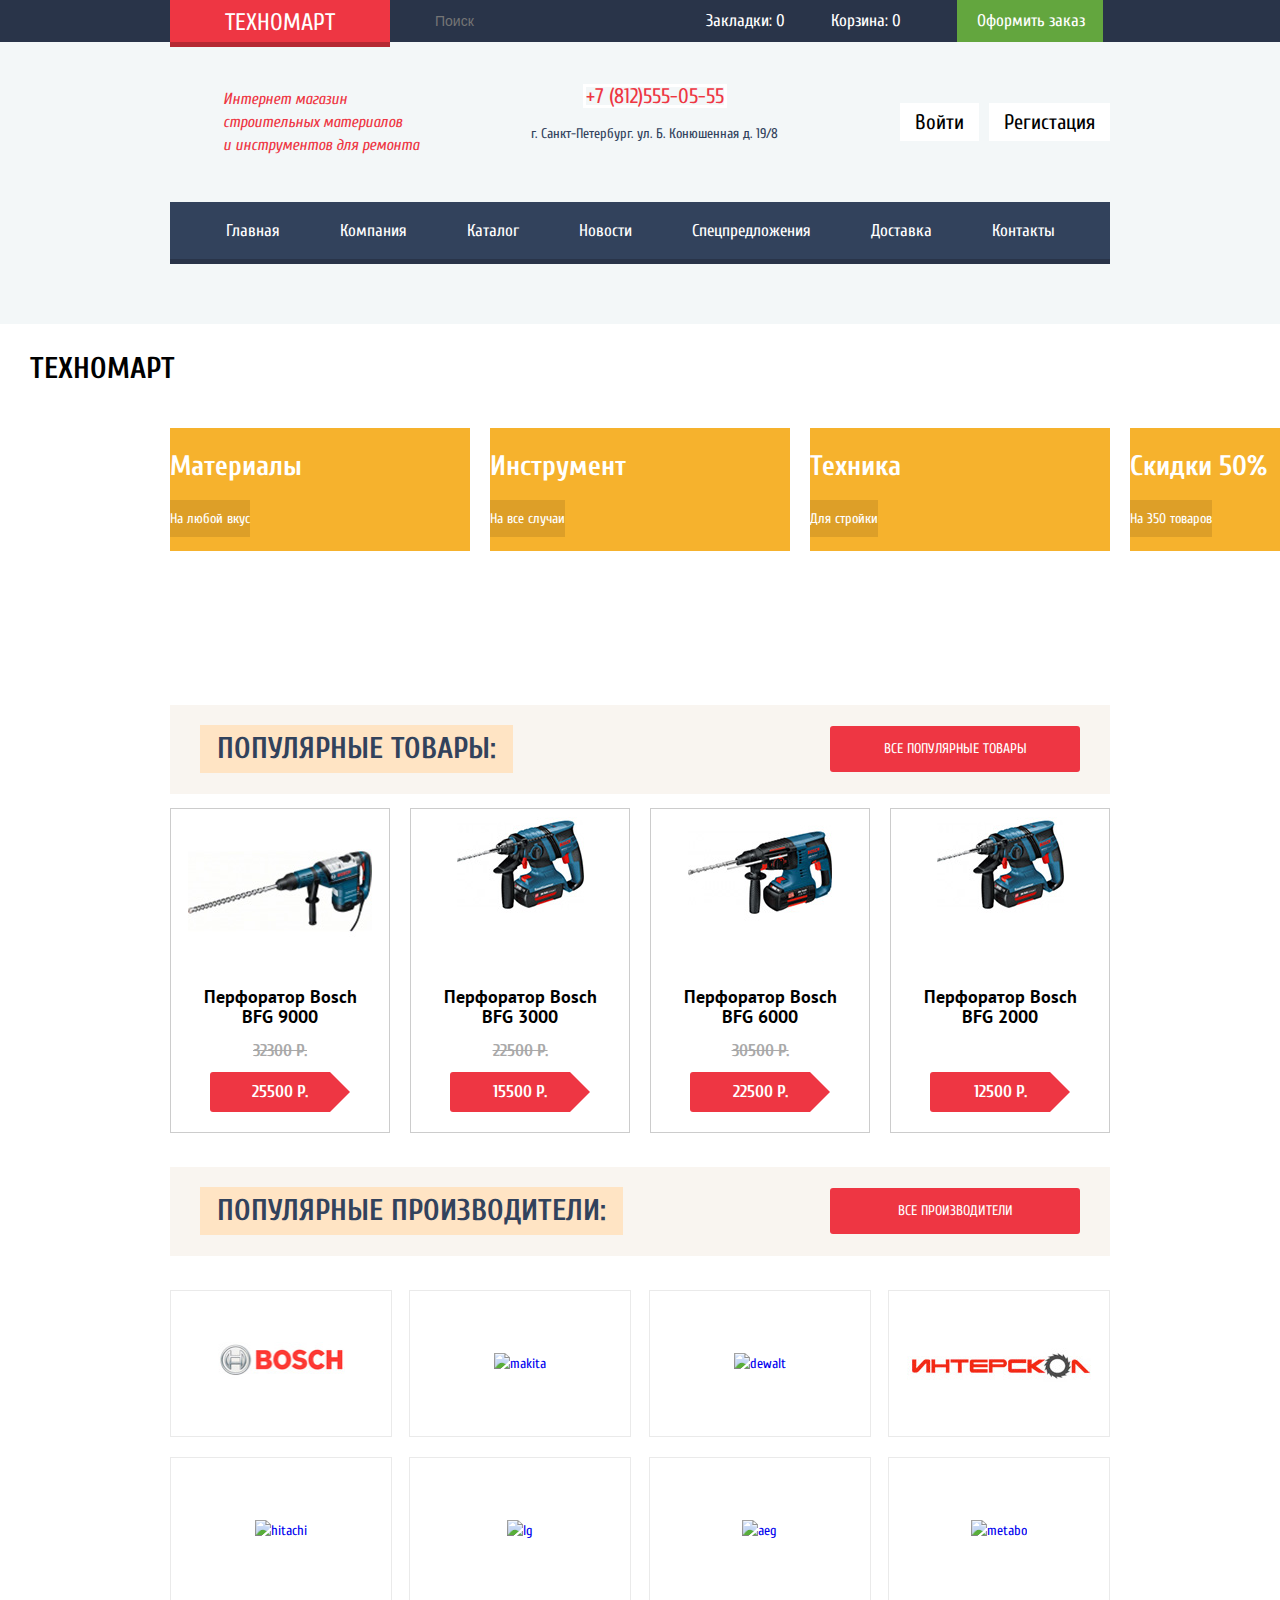
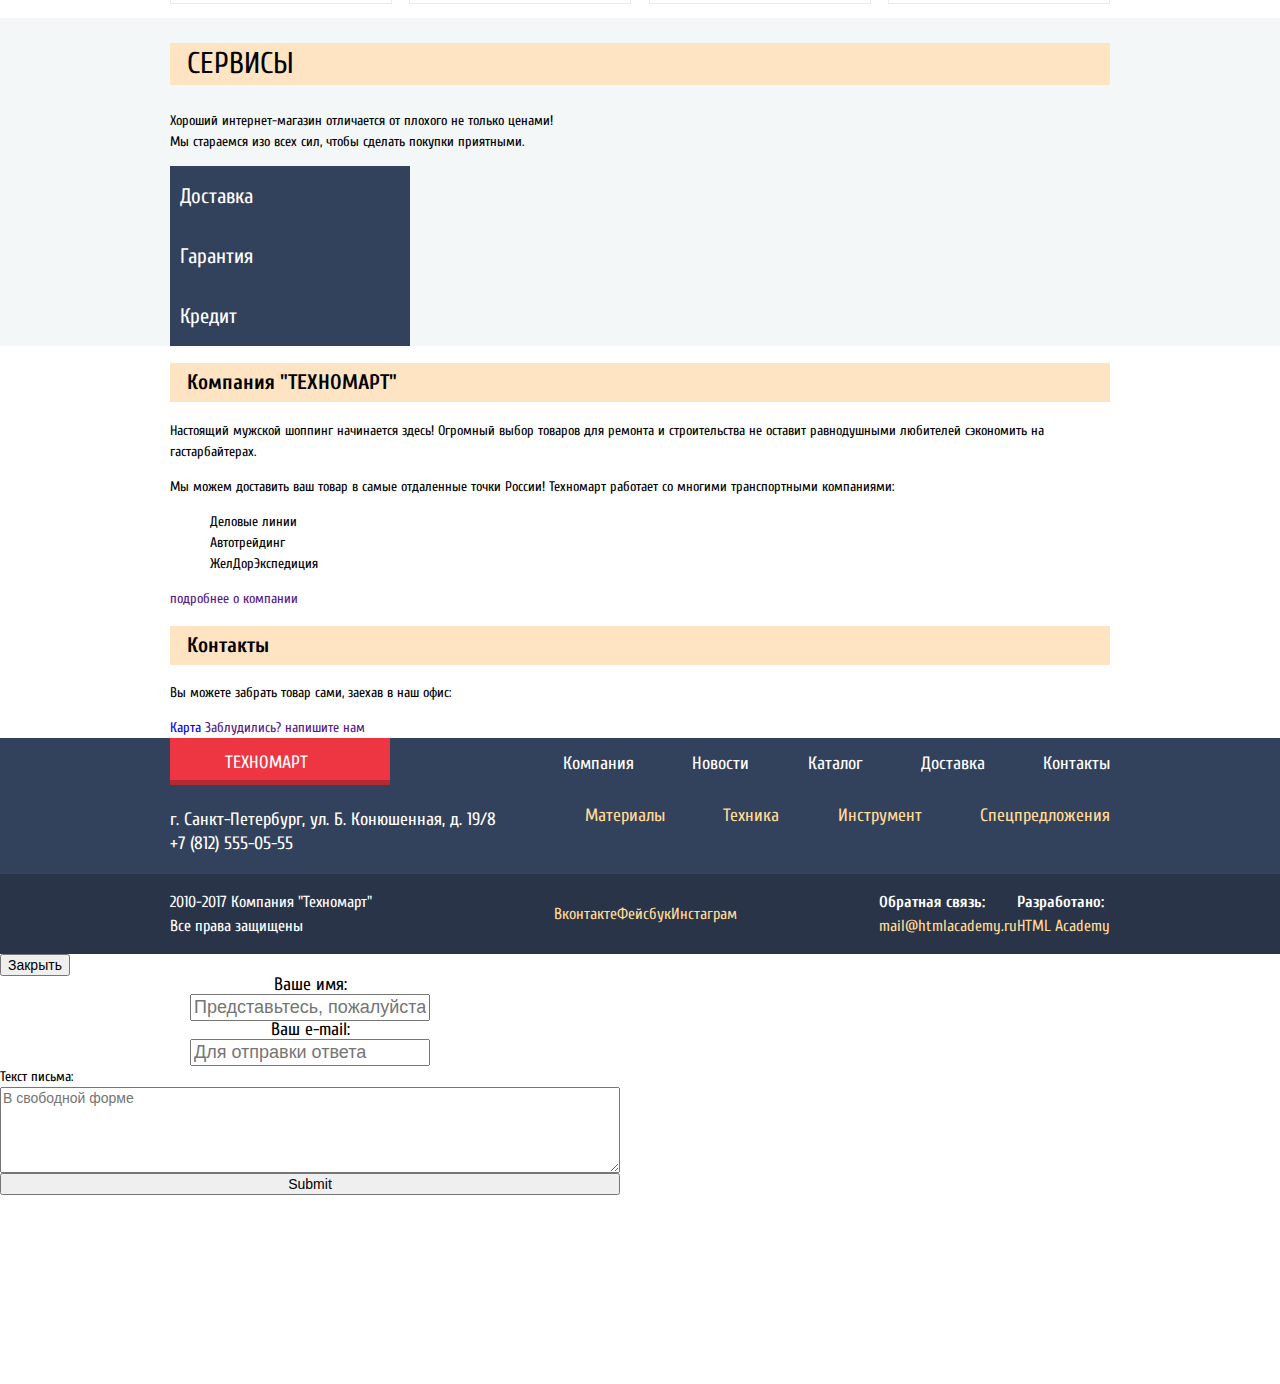
==== index.html @ ac9fd6c6 "Почти сделал католог" ====
<!DOCTYPE html>
<html lang="ru">

<head>
  <meta charset="utf-8">
  <title>HTML Academy: Техномарт</title>
  <link href="https://fonts.googleapis.com/css?family=PT+Sans:400,400i,700,700i&amp;subset=cyrillic" rel="stylesheet">
  <link href="https://fonts.googleapis.com/css?family=Open+Sans:400,400i,700,700i&amp;subset=cyrillic" rel="stylesheet">
  <link href="https://fonts.googleapis.com/css?family=Cuprum:400,400i,700,700i&amp;subset=cyrillic" rel="stylesheet">
  <link rel="stylesheet" href="css/normalize.css">
  <link rel="stylesheet" type="text/css" href="css/style.css">
</head>

<body>
  <!--
			header
		-->
  <header>
    <div class="header-top">
      <div class="container">
        <div class="header-top-wrapper">
          <a class="logo btn" href="index.html">Техномарт</a>
          <input class="search" type="search" placeholder="Поиск">
          <a class="bookmarks btn" href="#">Закладки: 0</a>
          <a class="basket btn" href="#">Корзина: 0</a>
          <a class="checkout btn" href="">Оформить заказ</a>
        </div>
      </div>
    </div>
    <div class="header-bottom">
      <div class="container">
        <div class="header-bottom-wrapper">
          <div class="tittle">
            <p>Интернет магазин<br> строительных материалов<br> и инструментов для ремонта
            </p>
          </div>
          <div class="contacts">
            <a href="tel:+78125550555">+7 (812)555-05-55 </a>
            <p>г. Санкт-Петербург. ул. Б. Конюшенная д. 19/8</p>
          </div>
          <div class="user-block">
            <a href="">Войти</a>
            <a href="">Регистация</a>
          </div>
        </div>
        <nav class="header-nav">
          <ul>
            <li><a href="#">Главная</a></li>
            <li><a href="#">Компания</a></li>
            <li><a href="#">Каталог</a></li>
            <li><a href="#">Новости</a></li>
            <li><a href="#">Спецпредложения</a></li>
            <li><a href="#">Доставка</a></li>
            <li><a href="#">Контакты</a></li>
          </ul>
        </nav>
      </div>
    </div>
  </header>
  <!--
			main
		-->
  <main>
    <h1 class="visually-hidden">Техномарт </h1>
    <div class="container">
      <div class="offers">
        <div class="sliders">
          <div class="slide1">
            <h2>Перфораторы</h2>
            <p>Настроящие мужские игрушки</p>
            <a class="button" href="#">Открыть католог</a>
          </div>
          <!-- Второй слайд
          <div class="slide2">
            <h2>Дрели</h2>
            <p>Соседям на радость!</p>
            <a class="button" href="#">Открыть католог</a>
          </div>
          -->
        </div>
        <div class="categories">
          <ul>
            <li class="category">
              <h3>Материалы</h3>
              <a class="button-category" href="#">На любой вкус</a>
            </li>
            <li class="category">
              <h3>Инструмент</h3>
              <a class="button-category" href="#">На все случаи</a>
            </li>
            <li class="category">
              <h3>Техника</h3>
              <a class="button-category" href="#">Для стройки</a>
            </li>
            <li class="category">
              <h3>Скидки 50%</h3>
              <a class="button-category" href="#">На 350 товаров</a>
            </li>
            <li class="category">
              <h3>Доставка</h3>
              <a class="button-category" href="#">Бесплатно</a>
            </li>
          </ul>
        </div>
      </div>
      <!--
		популярные товары
		-->
      <section class="popular-product">
        <div class="popular">
          <h2>Популярные товары:</h2>
          <a class="popular-button" href="">все популярные товары </a>
        </div>
        <ul class="popular-product-list">
          <li class="popular-product-item">
            <div class="flag flag-new">новинка</div>
            <div class="actions">
              <a class="in-basket" href="">Купить</a>
              <a class="in-bookmarks" href="">В закладки</a>
            </div>
            <div class="popular-image">
              <img src="/img/bfg_9000.jpg" alt="Перфоратор Bosch BFG 9000" width="184" height="164">
            </div>
            <h3>Перфоратор Bosch BFG 9000</h3>
            <div class="oldprice">32300 P.</div>
            <div class="newprice">25500 Р.</div>
          </li>
          <li class="popular-product-item">
            <div class="actions">
              <a class="in-basket" href="">Купить</a>
              <a class="in-bookmarks" href="">В закладки</a>
            </div>
            <div class="popular-image">
              <img src="/img/bfg_3000.jpg" alt="Перфоратор Bosch BFG 3000" width="127" height="112">
            </div>
            <h3>Перфоратор Bosch BFG 3000</h3>
            <div class="oldprice">22500 P.</div>
            <div class="newprice">15500 Р.</div>
          </li>
          <li class="popular-product-item">
            <div class="actions">
              <a class="in-basket" href="">Купить</a>
              <a class="in-bookmarks" href="">В закладки</a>
            </div>
            <div class="popular-image">
              <img src="/img/bfg_6000.jpg" alt="Перфоратор Bosch BFG 6000" width="144" height="128">
            </div>
            <h3>Перфоратор Bosch BFG 6000</h3>
            <div class="oldprice">30500 P.</div>
            <div class="newprice">22500 Р.</div>
          </li>
          <li class="popular-product-item">
            <div class="actions">
              <a class="in-basket" href="">Купить</a>
              <a class="in-bookmarks" href="">В закладки</a>
            </div>
            <div class="popular-image">
              <img src="/img/bfg_2000.jpg" alt="Перфоратор Bosch BFG 2000" width="127" height="112">
            </div>
            <h3>Перфоратор Bosch BFG 2000</h3>
            <div class="oldprice"></div>
            <div class="newprice">12500 Р.</div>
          </li>
        </ul>
      </section>
      <!--
		популярные произодители
		-->
      <section class="popular-manufacturer">
        <div class="popular">
          <h2>Популярные производители:</h2>
          <a class="popular-button" href="">Все производители</a>
        </div>
        <ul class="popular-manufacturer-list">
          <li class="popular-manufacturer-item">
            <a href="#"><img src="/img/bosch.jpg" alt="bosch" width="127" height="37"></a>
          </li>
          <li class="popular-manufacturer-item">
            <a href="#"><img src="/img/makita.jpg" alt="makita" width="123" height="40"></a>
          </li>
          <li class="popular-manufacturer-item">
            <a href="#"><img src="/img/dewalt.jpg" alt="dewalt" width="144" height="46"></a>
          </li>
          <li class="popular-manufacturer-item">
            <a href="#"><img src="/img/interskol.jpg" alt="интерскол" width="200" height="88"></a>
          </li>
          <li class="popular-manufacturer-item">
            <a href="#"><img src="/img/hitachi.jpg" alt="hitachi" width="169" height="31"></a>
          </li>
          <li class="popular-manufacturer-item">
            <a href="#"><img src="/img/lg.jpg" alt="lg" width="121" height="73"></a>
          </li>
          <li class="popular-manufacturer-item">
            <a href="#"><img src="/img/aeg.jpg" alt="aeg" width="151" height="96"></a>
          </li>
          <li class="popular-manufacturer-item">
            <a href="#"> <img src="/img/metabo.jpg" alt="metabo" width="204" height="69"></a>
          </li>
        </ul>
      </section>
    </div>
    <!--
		Сервисы
		-->
    <div class="service-background">
      <div class="container">
        <section class="service">
          <h2>Сервисы</h2>
          <p class="">Хороший интернет-магазин отличается от плохого не только ценами! <br>Мы стараемся изо всех сил, чтобы сделать покупки приятными.</p>
          <!--
		Доставка Гарантия Кредит
		-->
          <div class="">
            <div class="service-help">
              <input type="radio" id="delivery" name="service" checked>
              <input type="radio" id="guaranty" name="service">
              <input type="radio" id="credit" name="service">
            </div>

            <div class="service-controls">
              <label for="delivery">Доставка</label>
              <label for="guaranty">Гарантия</label>
              <label for="credit">Кредит</label>
            </div>
            <div class="service-help-right">
              <div class="service-delivery">
                <span>Доставка</span>
                <p>Мы с удовольствием доставим ваш товар прямо к вашему подъезду совершенно бесплатно!<br> Ведь мы неплохо заработаем, поднимая его на ваш на этаж!</p>
              </div>
              <div class="service-help-guaranty">
                <span> Гарантия</span>
                <p>
                  Если купленный у нас товар поломается или заискрит, а также в случае пожара, спровоцированного его возгаранием, вы всегда можете быть уверены в нашей гарантии. Мы обменяем сгоревший товар на новый. Дом уж восстановите как-нибудь сами.</p>
              </div>
              <div class="service-help-Credit">
                <span>Кредит</span>
                <p>
                  Залезть в долговую яму стало проще! Кредитные консультанты придут вам на помощь.</p>
                <a class="btn" href="#">Отправить заявку</a>
              </div>
            </div>
          </div>
        </section>
      </div>
    </div>
    <div class="container">
      <section class="about-company">
        <div class="about-company-left">
          <h2>Компания "ТЕХНОМАРТ"</h2>
          <p>
            Настоящий мужской шоппинг начинается здесь! Огромный выбор товаров для ремонта и строительства не оставит равнодушными любителей сэкономить на гастарбайтерах.
          </p>
          <p>
            Мы можем доставить ваш товар в самые отдаленные точки России! Техномарт работает со многими транспортными компаниями:
          </p>
          <ul>
            <li>Деловые линии</li>
            <li>Автотрейдинг</li>
            <li>ЖелДорЭкспедиция</li>
          </ul>
          <a class="button" href="">подробнее о компании</a>
        </div>
        <div class="about-company-right">
          <h2>Контакты</h2>
          <p>Вы можете забрать товар сами, заехав в наш офис:</p>
          <a class="map" href="#">Карта</a>
          <a class="button" href="">Заблудились? напишите нам</a>
        </div>
      </section>
    </div>
  </main>
  <footer class="footer">
    <div class="container">
      <div class="top-footer">
        <div class="logo">
          <a href="#">Техномарт</a>
        </div>
        <ul class="top-footer-navigation">
          <li><a href="">Компания</a></li>
          <li><a href="">Новости</a></li>
          <li><a href="">Каталог</a></li>
          <li><a href="">Доставка</a></li>
          <li><a href="">Контакты</a></li>
        </ul>
      </div>
      <div class="footer-center">
        <p>г. Санкт-Петербург, ул. Б. Конюшенная, д. 19/8 <br>+7 (812) 555-05-55</p>
        <ul class="footer-center-nav">
          <li><a href="">Материалы</a></li>
          <li><a href="">Техника</a></li>
          <li><a href="">Инструмент</a></li>
          <li><a href="">Спецпредложения</a></li>
        </ul>
      </div>

    </div>
    <div class="bottom-footer">
      <div class="container">
        <div class="content-bottom-footer">
          <p class="about-contacts">
            2010-2017 Компания "Техномарт" <br> Все права защищены
          </p>
          <div class="footer-social">
            <ul>
              <li><a class="social-button" href="#">Вконтакте</a></li>
              <li><a class="social-button" href="#">Фейсбук</a></li>
              <li><a class="social-button" href="#">Инстаграм</a></li>
            </ul>
          </div>
          <div class="bottom-footer-contacts">
            <p class="footer-mail">
              <b>Обратная связь:</b>
              <a class="button" href="mail@htmlacademy.ru">mail@htmlacademy.ru</a>
            </p>
            <p class="footer-mail">
              <b>Разработано:</b>
              <a class="button" href="https://htmlacademy.ru">HTML Academy</a>
            </p>
          </div>
        </div>
      </div>
    </div>
  </footer>
  <div class="okno">
    <button class="close" type="button">Закрыть</button>
    <form class="letter">
      <label>
        <span>Ваше имя:</span>
        <input class="" type="text" placeholder="Представьтесь, пожалуйста">
      </label>
      <label>
        <span>Ваш e-mail:</span>
        <input class="" type="email" placeholder="Для отправки ответа">
      </label>

      <span>Текст письма:</span>
      <textarea class="" rows="5" placeholder="В свободной форме"></textarea>
      <input type="submit">
    </form>
  </div>
</body>

</html>
---- css/style.css ----
body {
  margin: 0;
  padding: 0;
  font-family: "Cuprum","Arial",sans-serif;
  min-width: 940px;
  line-height: 21px;
  font-size: 14px;
  font-weight: 400;
  color: black;
  
}
a {
  text-decoration: none;
}
/* Начало header */
header { 
  display: flex;
  flex-direction: column;
  background: #f3f7f8;
}
.header-top { 
  background: #293449;
}
.container {
  width: 940px;
  margin: auto;
  padding: 0 10px;
}
.header-top-wrapper {
   display: flex;
   flex-direction: row;
   align-items: center;
}
/* Логотип */
.logo {
  min-width:165px;
  height: 24px;
  margin: 0;
  padding: 11px 0 7px 55px;
  font-size: 24px;
  line-height: 24px;
  font-weight: 400;
  box-shadow: 0 5px 0 0 #b52933;
  text-transform: uppercase;
  background: #ee3643;
}
h1 {
  margin: 0;
}
.search  {
  min-width: 260px;
 background: #293449;
 padding: 12px 45px;
 color: #fff;
 cursor: pointer;
  border: none;
}
.search:hover {
  background: rgba(0,0,0,.2);
  border: none;
}
.bookmarks {
  min-width: 105px;
  font-size: 17px;
  line-height: 18px;
  padding: 12px 0 12px 45px;
}
.basket {
 min-width: 126px;
  font-size: 17px;
  line-height: 18px;
  padding: 12px 0;
  padding-left: 20px;
}
.checkout {
 min-width: 126px;
  font-size: 17px;
  line-height: 18px;
  padding: 12px 0;
  padding-left: 20px;
  background: #63a63e;
}

.header-bottom {  

}
.header-bottom-wrapper {
  display: flex;
  flex-direction: row;
  justify-content: center;
  flex-wrap:wrap;
  justify-content: space-between;
  align-items: center;
  min-height: 160px;
}
.tittle {
  font-size: 16px;
  line-height: 23px;
  color: #ee3643;
  font-style: italic;
}
.tittle p  {
  padding: 0;
  margin-left: 53px;
}


.contacts {
    display: flex;
    flex-direction: column;
    align-items: center;
}
.contacts a {
  color: #ee3643;
  font-size: 21px;
  line-height: 18px;
  border: 3px solid #ffffff;
} 
.contacts p {
  color:#32425c;
  font-size: 14px;
  line-height: 24px;
  font-weight: 400;
}
.user-block {
    display: flex;
    flex-direction: row;
}
.user-block a {
    margin-left: 10px;
    padding: 10px 15px;
    font-size: 21px;
    line-height: 18px;
    color: black;
    background: white;
}
.regisration a {
    text-decoration: underline;
    color: #32425c;
    background: none;
    font-weight: 400;
    font-style: normal;
    font-size: 16px;
    line-height: 18px;
    font-family: "Cuprum","Arial",sans-serif;
    background: #f2f6f8;
    color: #32425c;
}
/* Конец header*/
.header-nav ul {
  display: flex;
  flex-direction: row;
  justify-content:center;
  align-items: stretch;
  margin: auto;
  list-style: none;
  padding: 0 5px;
}
.header-nav li {
  display: flex;
  height: auto;
  font-size: 17px;
}
.header-nav a {
  padding: 20px 30px;
  font-size: 17px;
  line-height: 17px;
}
.header-nav {
  width: -webkit-fill-available;
  margin-bottom: 60px;
  line-height: 17px;
  background: #32425c;
  border-bottom: 5px solid #293449;
}
.header-top a,
.header-nav a {
  color: #ffffff;
}
.header-top a:hover,
.header-top a:focus, 
.header-nav a:hover,
.header-nav a:focus {
  background: rgba(0,0,0,.2);
}
/* Начало main */
main {
  display: flex;
  flex-direction: column;
}
/*      Слайды    =/ */
.offers {
  display: flex;
  flex-direction: row;
}
.sliders {
 order: 1;
}
.sliders h2 {
  font-size: 30px;
  font-weight: 700;
  line-height: 30px;
  color: #ffffff;
  text-transform: uppercase;
}
.sliders p {
  font-family: 'PT Sans';
  font-size: 18px;
  font-weight: 400px;
  line-height: 24px;
  color: #ffffff;
}
.popular-button {
    width: 250px;
    font-size: 14px; */
    line-height: 18px;
    color: #ffffff; 
    background: #ee3643;
    border-radius: 3px;
    text-transform: uppercase;
    padding: 14px 0;
    text-align: center;
}
.slide1 {
  background-image: url(/img/slider_1.jpg );
  width: 620px;
  height: 266px;
}
/*      Воторй слайд    =/*/
.slide2 {
  background-image: url(/img/slider_2.jpg);
  width: 620px;
  height: 266px;
}

/*   желтый прямоуголтники которые я не понимаю  */
.categories ul {
  display: flex;
  flex-direction: row;
  justify-content: space-between;
  padding: 0;
  flex-wrap: ;
}
.category {
  list-style: none;
}
.category {
  width: 300px;
  height: 123px;
  font-size: 24px;
  margin-right: 20px;
  color:#ffffff;
  background-color: #f6b22d;
}
/*  Не получается с желты ми блоками попробую  сделать карточку с дрелью */
ul {
   text-decoration: none;
   list-style-type: none;
}
.popular-product-list {
  display: flex;
  flex-direction: row;
  justify-content: space-between;
  padding: 0;
}
.popular-product-item:hover {
  box-shadow: 0 0 10px #aeb2ba;
}
.actions {
    position:absolute;
    top:0;
    left:0;
    width:218px;
    height:88px;
    padding:40px 0;
    background-color:rgba(255,255,255,0.9);
    font-size: 14px;
    line-height: 18px;
    text-decoration:none;
    text-transform:uppercase;  
    color: white;
}
.actions .in-bookmarks{
    color:#32425c;
    background:white;
    border-bottom-color:#63a63e;
}
.actions {
    display:none;
}
.in-basket,
.in-bookmarks{
    font-size: 14px;
    display:block;
    width:129px;
    margin:0 auto;
    margin-bottom:7px;
    color: white;
    padding:7px 0;
    border:3px solid #63a63e;
    border-bottom-color:#367315; 
    background-color:#63a63e;
}
.popular-product-item:hover .actions {
  display:block;
}
.button-category {
  font-size: 14px;
  width: 138px;
  color: #ffffff;
  padding: 10px 0px;
  background: rgba(0,0,0,.1);
}
.popular {
  display: flex;
  justify-content: space-between;
  align-items: center;
  padding: 0 30px;
  background-color: #f9f5f0;
  height: 89px;
}
.popular h2 {
  font-size: 30px;
  line-height: 30px;
  color: #32425c;
  vertical-align: middle;
  text-transform: uppercase;
}
.popular a {
  background: #ee3643;
  color:#ffffff;
  font-size: 14px;
  line-height: 18px;
}
.popular-product-item {
    position:relative;
    display:inline-block;
    width:218px;
    margin-bottom:20px;
    border:1px solid #ccc;
    line-height:20px;
    font-weight:bold;
    text-align:center;
}
.flag{
    position:absolute;
    top:-1px;
    right:-1px;
    width:60px;
    height:60px;
    text-indent:-1000px;
    overflow:hidden;
    z-index:20;
}
 .flag-new {
    background:url("img/new-flag.png") no-repeat 0 0;
}
.popular-product-item .popular-image{
    width:218px;
    height:168px;
}
.popular-product-item .popular-image img {
  max-width:100%;
}
.popular-product-item h3 {
  font-family: "PT sans";
  font-size: 18px;
  line-height: 20px;
  min-height:40px;
  padding:0 25px;
  margin-top:10px;
  margin-bottom:15px; 
}
.oldprice {
  font-size: 17px;
  font-weight: 700;
  line-height: 18px;
  color: #a9a9a9;
  min-height:20px;
  margin-top:15px;
  margin-bottom:10px;
  text-decoration-line: line-through;
}
.newprice {
  font-size: 17px;
  font-weight: 700;
  background: #ee3643;
  color: #ffffff;
  position:relative;
  width:80px;
  margin:10px auto;
  margin-bottom:20px;
  padding:10px 30px;
  border-radius:3px;
}
.newprice:after{
    content:"";
    position:absolute;
    top:0;
    right:-20px;
    width:0;
    height:0;
    border:20px solid white;
    border-left-color:#ee3643;
}
.popular-manufacturer {
   
}
.popular-manufacturer-list {
  display: flex;
  flex-direction: row;
  flex-wrap: wrap;
  justify-content: space-between;
  align-content:  space-around;
  padding: 0;
}
.popular-manufacturer-item {
  display: flex;
  flex-direction: row;
  align-items: center;
  justify-content: center;
  width: 220px;
  height: 145px;
  border: 1px solid #eaeaea;
  margin-top: 20px;
}
/* Не щабудь переделать чтоб красиво было а ене это безобразие */
.popular-manufacturer-item a {
  padding: 50px;
}
.popular-manufacturer-item:hover {
  box-shadow: 0 10px 25px rgba(41,52,73,.5);
}
/* Наконец-то я добрался до сервисов  */
.service-background {
  background: #f3f7f8;
}
.service h2 {
  font-weight: 400;
  font-size: 30px;
  line-height: 24px;
  color:#000000;
  text-transform:uppercase;
}
.service p {
  font-size:14px;
  
}
.service-controls {
  display: flex;
  flex-direction: column;
}

.service-controls label {
  font-size: 21px;
  line-height: 30px;
  max-width: 220px;
  background: #32425c;
  color:#ffffff;
  padding: 15px 10px;
  text-align: left;
  vertical-align: middle;
}
.service-controls label:hover {
  background: #293449;
}
.service-help-right span {
  font-family: "Cuprum","Arial",sans-serif;
  font-size: 36px;
  line-height: 24px;
  color:#32425c;
  text-transform: uppercase;
}
.service-help-right p {
  font-size:  14px;
}
.service-help {
  position: absolute;
  opacity: 0;
}
.service-help-right {
  display: none;
}
/* Не понял как делать сервисы=( начну Футер=)  */
footer {
  background: #32425c;
}
.top-footer a, .footer-center a {
  font-size: 18px;
  line-height: 24px;
  color: #ffffff;
}
.top-footer p, .footer-center p  {
  font-size: 18px;
  line-height: 24px;
  color: #ffffff;
}
.top-footer{
  display: flex;
  flex-direction: row;
  justify-content: space-between;
  
}
.top-footer-navigation {
  display: flex;
  flex-direction: row;
  justify-content: space-between;
  align-content: flex-end;
  width: 547px;
  padding: 0;
}
.top-footer-navigation li  {
  padding: 0 0px;
  
}
footer a:hover {
  text-decoration: underline;
}
.footer-center {
  display: flex;
  flex-direction: row;
  justify-content: space-between;
}
.footer-center-nav {
  display: flex;
  flex-direction: row;
  justify-content: space-between;
  width: 525px;
}
.footer-center-nav a {
  color: #ffda96;
}
.bottom-footer {
  background:#293449; 
}
.content-bottom-footer {
  display: flex;
  flex-direction: row;
  align-items: center;
  justify-content: space-between;
}
.footer-social {
}
.footer-social ul {
  display: flex;
  flex-direction: row;
}
.bottom-footer-contacts {
  display: flex;
  flex-direction: row;
}
.bottom-footer  {
  font-size: 16px;
  line-height: 24px;
  color: #ffffff;
}
.bottom-footer a {
  font-size: 16px;
  line-height: 24px;
  color: #ffda96;
}
.footer-mail {
  display: flex;
  flex-direction: column;
}
.okno {
  width: 620px;
  height: 430px;
}
.okno:target {
  display: block;
}
.letter {
  display: flex;
  flex-direction: column;
  flex-wrap: wrap;
}
.letter label {
  display: flex;
  flex-direction: column;
  align-items: center;
  justify-content: center;
  font-size: 18px;
  line-height: 18px;
  font-weight: 400;
  font-style: normal
  
}
/*Это будет ко второй */
.breadcrumbs {
  display: flex;
  flex-direction: row;
  align-items: flex-start;
}
.breadcrumbs a {
  line-height: 18px;
  padding: 10px;
  font-size: 13px;
  font-family: 'PT Sans';
  color: black;
  text-transform: uppercase;
}
h1 {
  margin: 0;
    font-size: 30px;
    line-height: 30px;
    padding: 30px 30px;
    text-transform: uppercase;
}
.caption {
    background: bisque;
    color: #32425c;
}
h2{
background: bisque;
padding: 9px 17px;
}
.filter {
  display: flex;
  flex-direction: column;
  width: 220px;
}
.main-center {
  display: flex;
  flex-direction: row;
}
.catalog {
  display: flex;
  flex-direction: column;
}
.catolog-prefarators ul {
  display: flex;
  flex-direction: row;
  flex-wrap: wrap;
  justify-content: space-between;
  padding: 0px;
  margin: 0;
}  
fieldset {
  border: none;
}
legend {
  font-size: 17px;
  line-height: 30px;
  font-style: bold;
  font-family: 'PT Sans';
  font-weight: 700;
  color: black;
  text-transform: uppercase;
}
.header-main {
  display: flex;
  flex-direction: row;
  justify-content: space-between;
}
.sorting {
  display: flex;
  flex-direction: row;
  align-items: center;
  font-size: 13px;
  line-height: 18px;
  text-transform: uppercase;
}
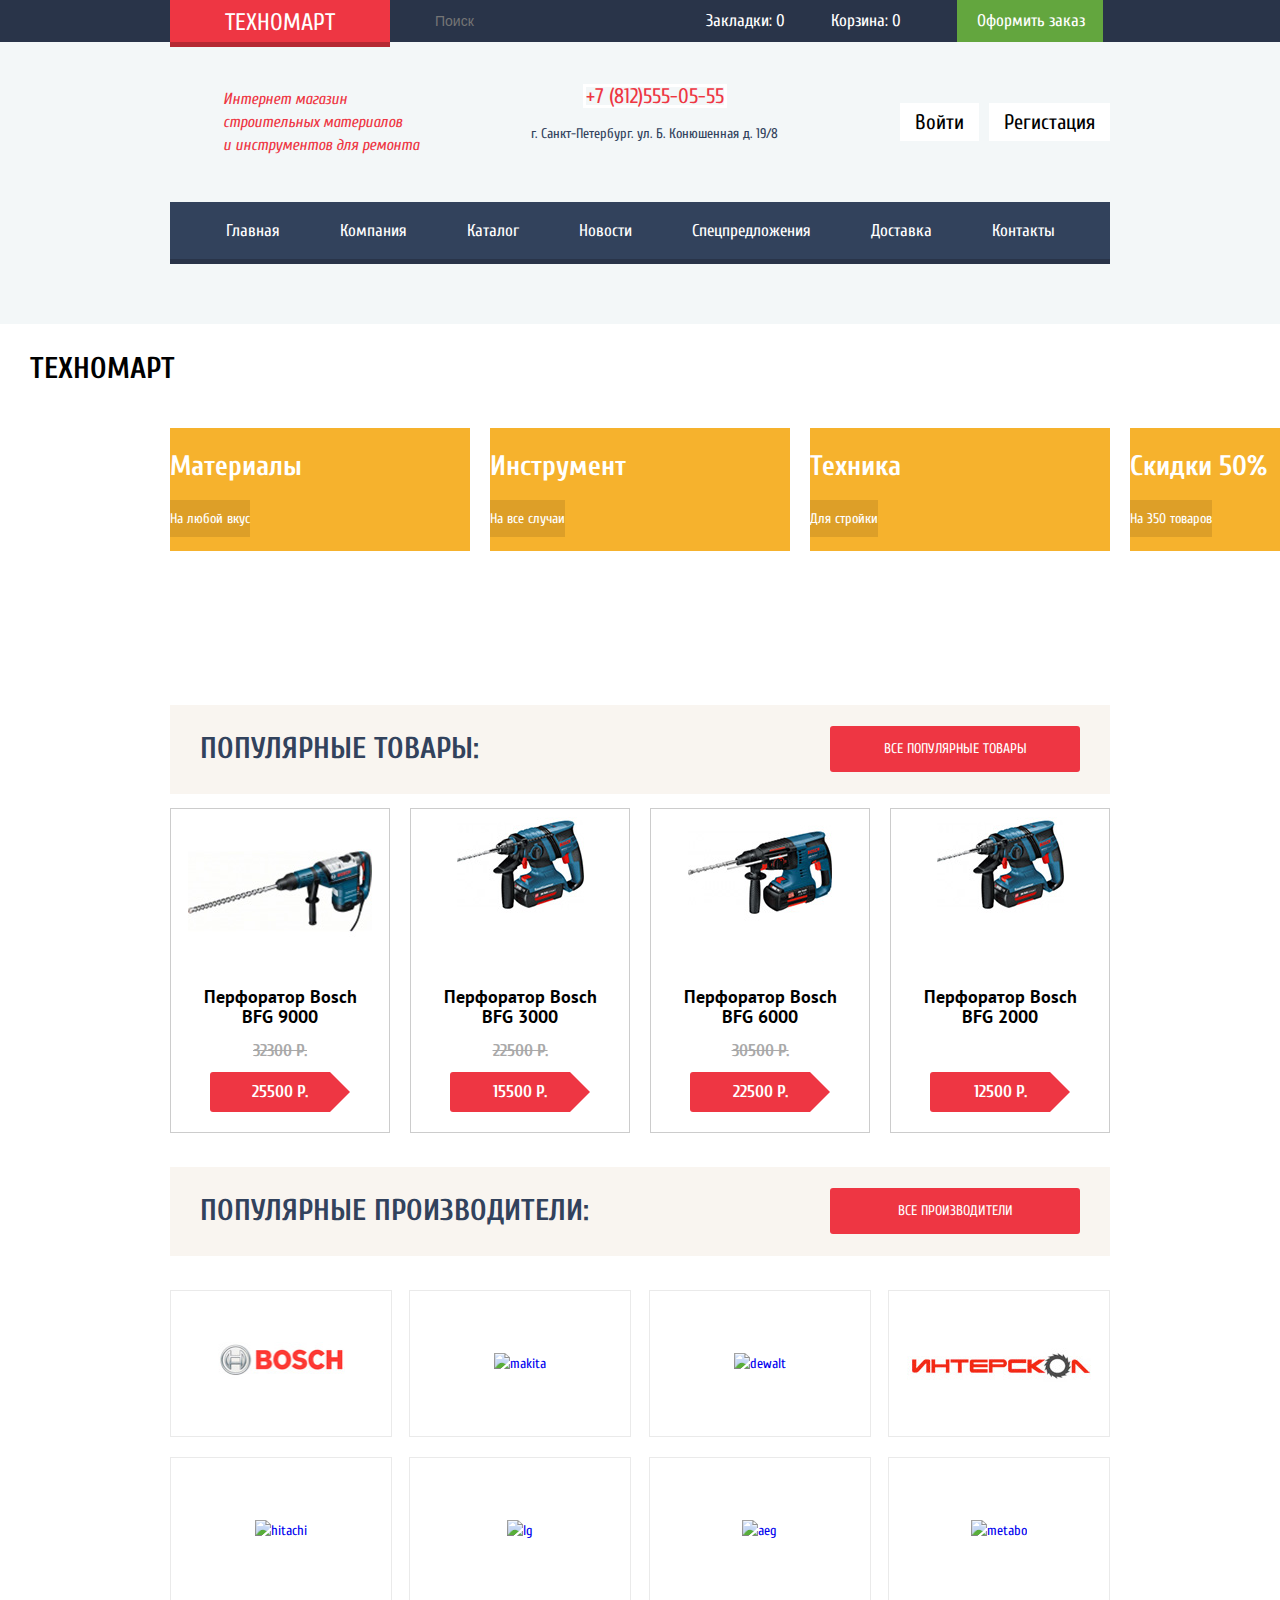
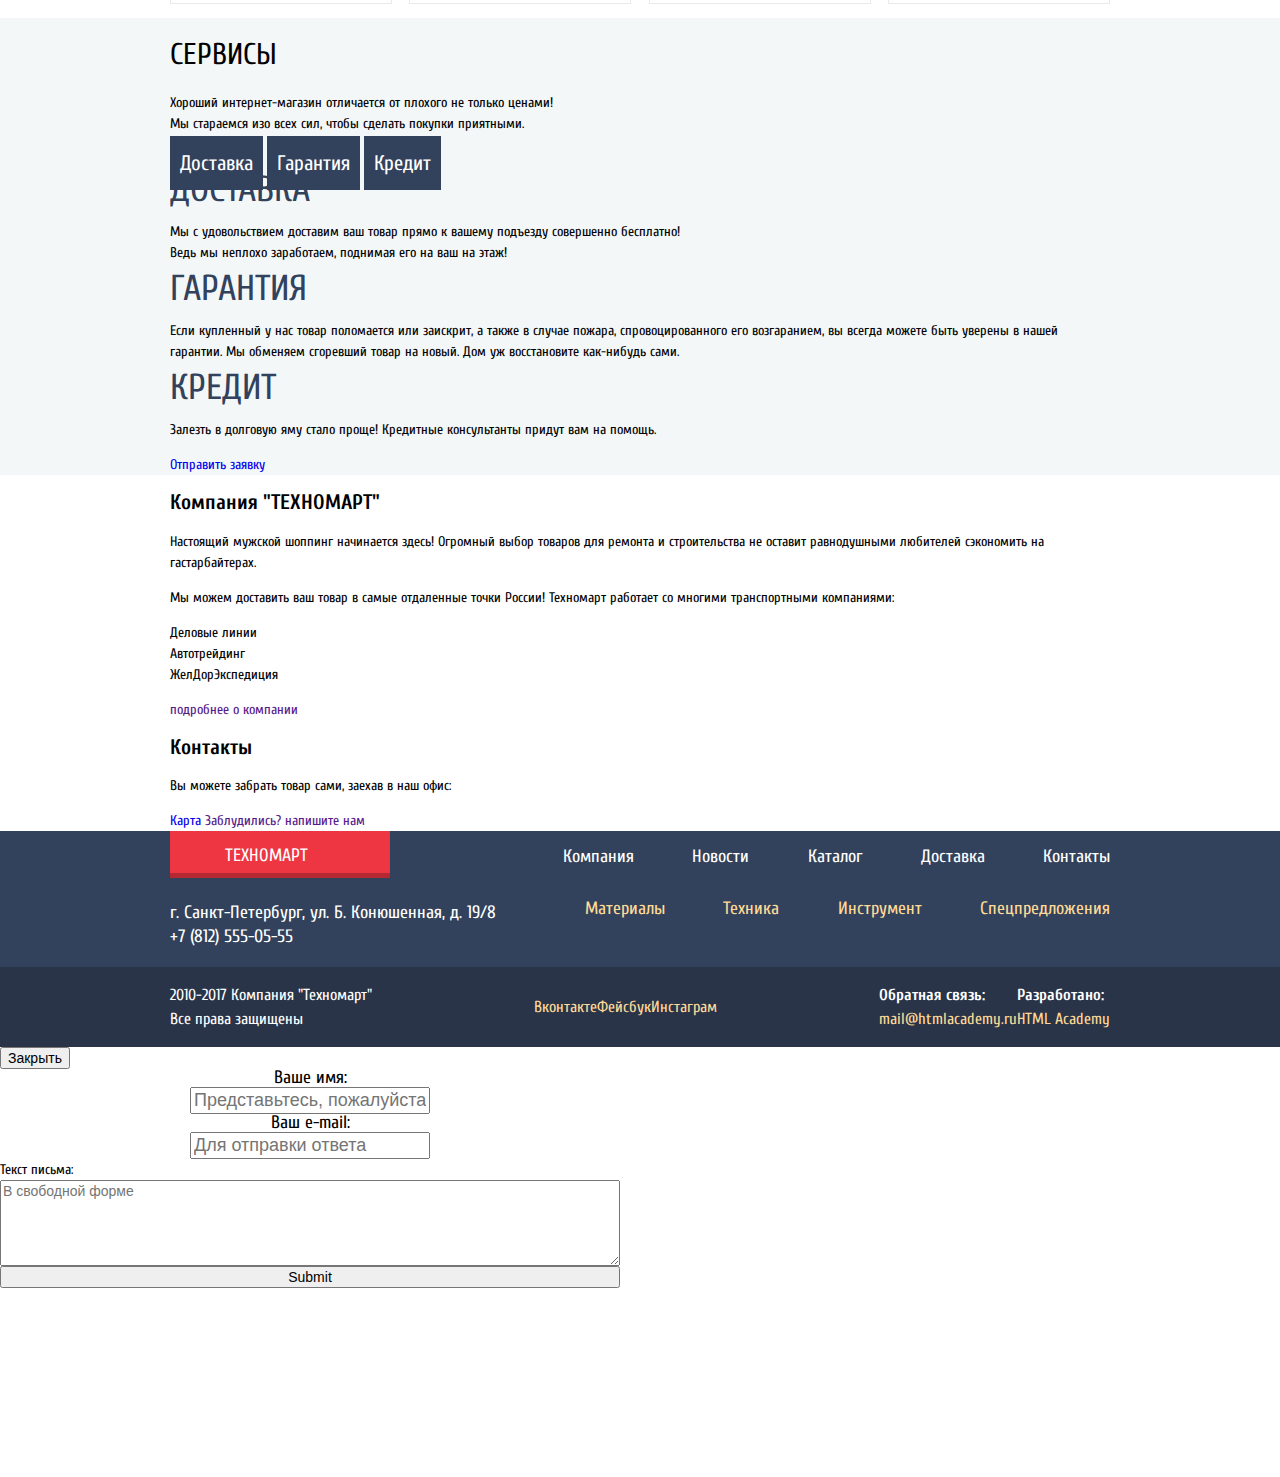
==== commit aa4eef5a: "Сделал форму" ====
--- a/index.html
+++ b/index.html
@@ -210,7 +210,7 @@
           <!--
 		Доставка Гарантия Кредит
 		-->
-          <div class="">
+          <div class="service-pop">
             <div class="service-help">
               <input type="radio" id="delivery" name="service" checked>
               <input type="radio" id="guaranty" name="service">
--- a/css/style.css
+++ b/css/style.css
@@ -254,6 +254,7 @@
 }
 /*  Не получается с желты ми блоками попробую  сделать карточку с дрелью */
 ul {
+  padding: 0;
    text-decoration: none;
    list-style-type: none;
 }
@@ -446,11 +447,23 @@
   font-size:14px;
   
 }
+/* Слайдер сервисов */
 .service-controls {
-  display: flex;
-  flex-direction: column;
-}
-
+ 
+}
+.service-pop {
+  position: relative;
+}
+#delivery:checked~.service-controls label[for=delivery] {
+    color: #32425c;
+    background: #fff;
+    border-top: 1px solid #fff;
+    border-bottom: 1px solid #fff;
+    outline: none;
+}
+#delivery:checked~ .service-help-right .service-delivery {
+  display: block;
+}
 .service-controls label {
   font-size: 21px;
   line-height: 30px;
@@ -479,7 +492,7 @@
   opacity: 0;
 }
 .service-help-right {
-  display: none;
+ 
 }
 /* Не понял как делать сервисы=( начну Футер=)  */
 footer {
@@ -611,15 +624,7 @@
     background: bisque;
     color: #32425c;
 }
-h2{
-background: bisque;
-padding: 9px 17px;
-}
-.filter {
-  display: flex;
-  flex-direction: column;
-  width: 220px;
-}
+
 .main-center {
   display: flex;
   flex-direction: row;
@@ -636,10 +641,25 @@
   padding: 0px;
   margin: 0;
 }  
+/* ТУТ ФОРМА */
+.filters {
+  margin-right: 20px;
+}
 fieldset {
+  margin: 0;
+  padding: 0;
   border: none;
 }
-legend {
+.filter {
+  display: flex;
+  flex-direction: column;
+  width: 220px;
+}
+.range-filter {
+  width: 220px;
+  margin-top: 20px;
+}
+.filter legend {
   font-size: 17px;
   line-height: 30px;
   font-style: bold;
@@ -648,6 +668,56 @@
   color: black;
   text-transform: uppercase;
 }
+.range-control {
+  position: relative;
+  height: 40px;
+  background: #f7f3ec;
+  margin-bottom: 15px;
+  padding-top: 40px;
+  padding-right: 30px;
+  padding-left: 30px;
+}
+.range-control .scale {
+  height: 2px;
+  background: #d7dcde;
+}
+.range-control .bar {
+  width: 85%;
+  height: 2px;
+  background: #00ca74;
+  
+}
+.range-control .toggle {
+  position: absolute;
+  top: 31px;
+  width: 4px;
+  height: 4px;
+  padding: 0;
+  box-shadow: 0 2px 1px 0 #cfcfcf;
+  border: 8px solid #ffffff;
+  background-color: #ababab;
+  border-radius: 50%;
+  cursor: pointer;
+}
+.range-control .toggle-min {
+  left: 20px;
+}
+.range-control .toggle-max {
+  left: 150px;
+}
+.price-control {
+  display: flex;
+  flex-direction: row;
+  justify-content: space-between;
+}
+.price-control input {
+  text-align: center;
+  font-size: 17px;
+  width: 93px;
+  height: 32px;
+  background: #f7f3ec;
+  border: none;
+}
 .header-main {
   display: flex;
   flex-direction: row;
@@ -660,4 +730,79 @@
   font-size: 13px;
   line-height: 18px;
   text-transform: uppercase;
+}
+/* Вотой раздел формы */
+.filter-producer,
+.filter-option{
+  padding: 0;
+}
+.filter-option input[type=checkbox]+label {
+    position: relative;
+    display: block;
+    margin-bottom: 20px;
+    padding-left: 35px;
+    font-weight: 400;
+    font-size: 15px;
+    line-height: 20px;
+    font-family: "PT sans";
+    color: #000;
+    cursor: pointer;
+}
+.filter-option input[type=checkbox]:checked+label:after{
+  content: "";
+  position: absolute;
+  background: url(/img/checkbox-on.svg) no-repeat;
+  left: 0px;
+  top: -4px;
+  width: 26px;
+  height: 26px;
+  
+}
+.filter-option input[type=checkbox]+label:before {
+  content: "";
+  position: absolute;
+  background: url(/img/checkbox-off.svg) no-repeat;
+  left: 0px;
+  top:-4px;
+  width: 26px;
+  height: 26px;
+}
+.filter-producer input ,
+.filter-option input {
+  display: none;
+}/* Третий раздел формы */
+.filter-option input[type=radio]+label {
+  position: relative;
+  display: block;
+  font-size: 14px; 
+  padding-left:35px;
+  margin-bottom: 20px;
+  font-weight: 400;
+  line-height: 20px;
+  color: #000;
+  cursor:pointer;
+}
+.filter-option input[type=radio]:checked+label:after {
+  content: "";
+  position: absolute;
+  background: url("/img/radio-on.svg");
+  left: 0px;
+  top:-4px;
+  width: 26px;
+  height: 26px;
+}
+.filter-option input[type=radio]+label:before {
+  content: "";
+  position: absolute;
+  background: url("/img/radio-off.svg");
+  left:0;
+  top: -4px;
+  width: 26px;
+  height: 26px;
+}
+.filter-button {
+  width: 140px;
+  background: #ffffff;
+  height: 38px;
+  border: 1px solid #e5e5e5;
 }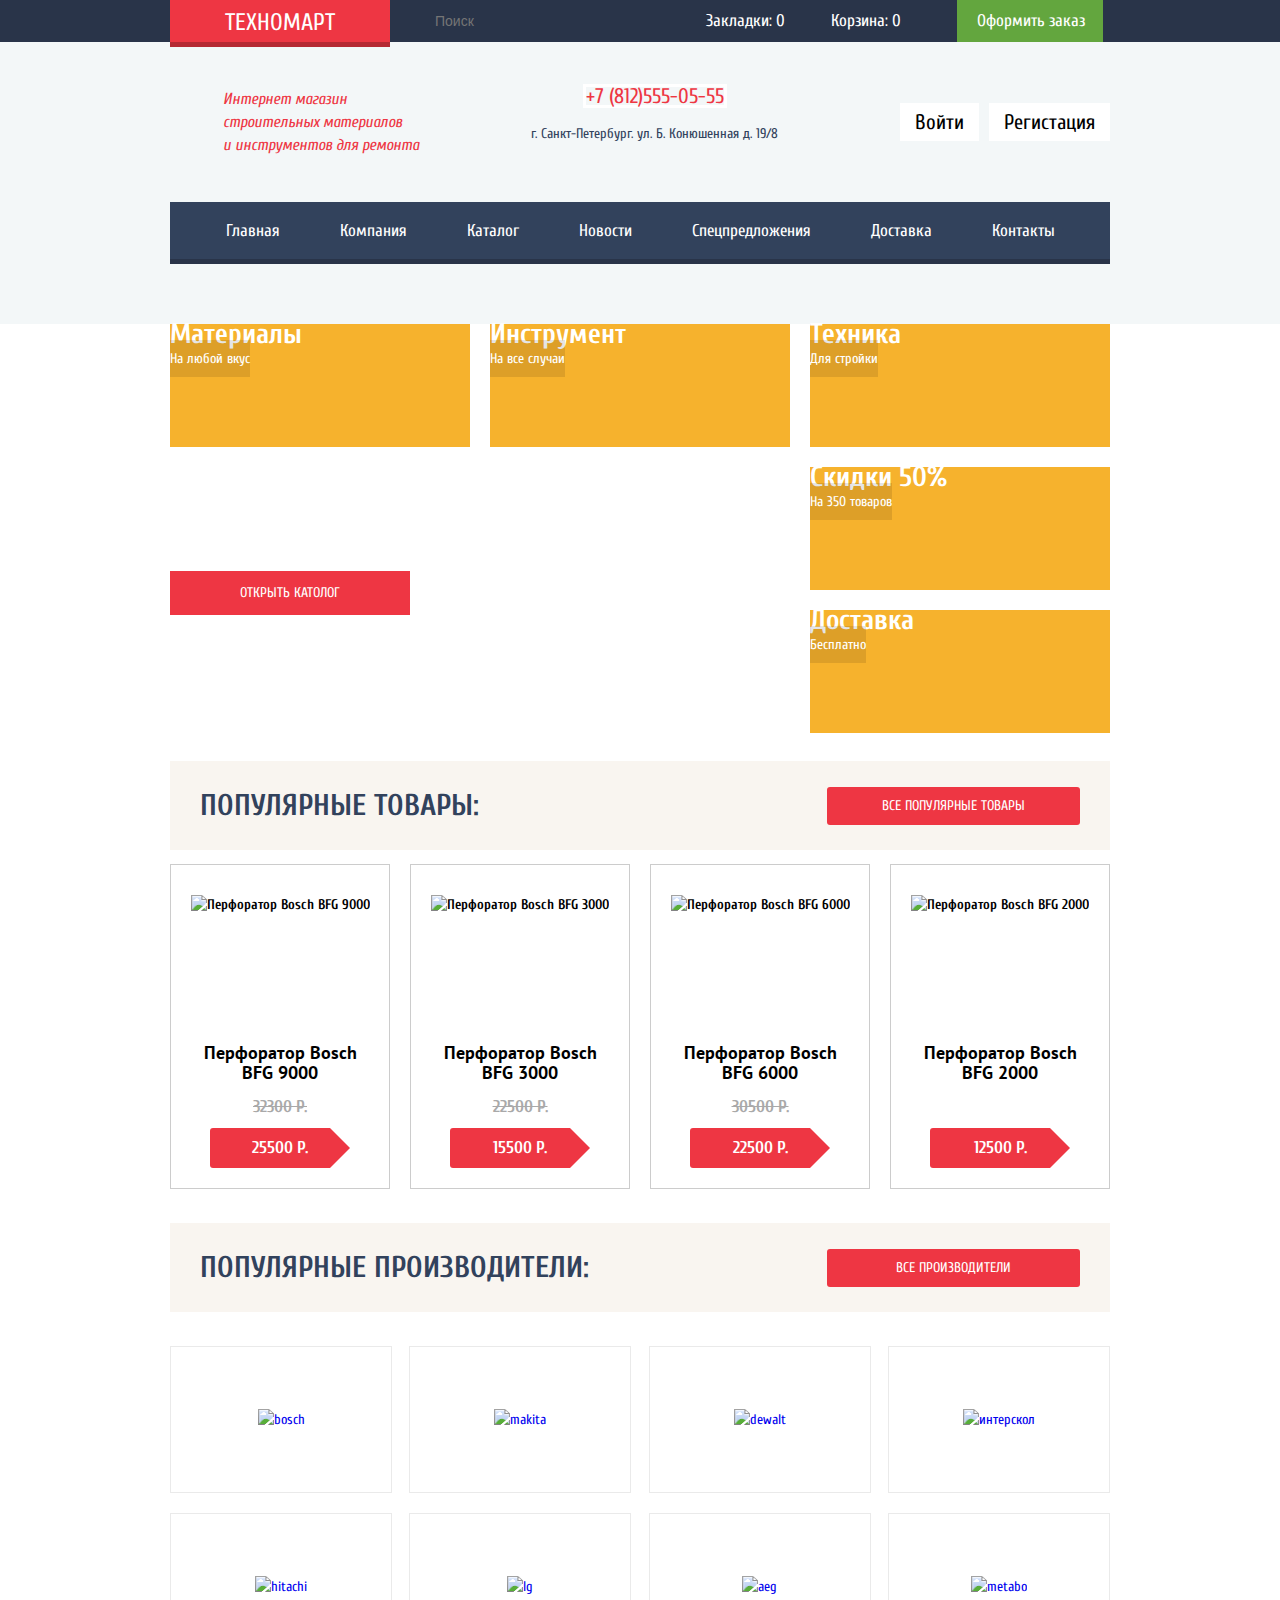
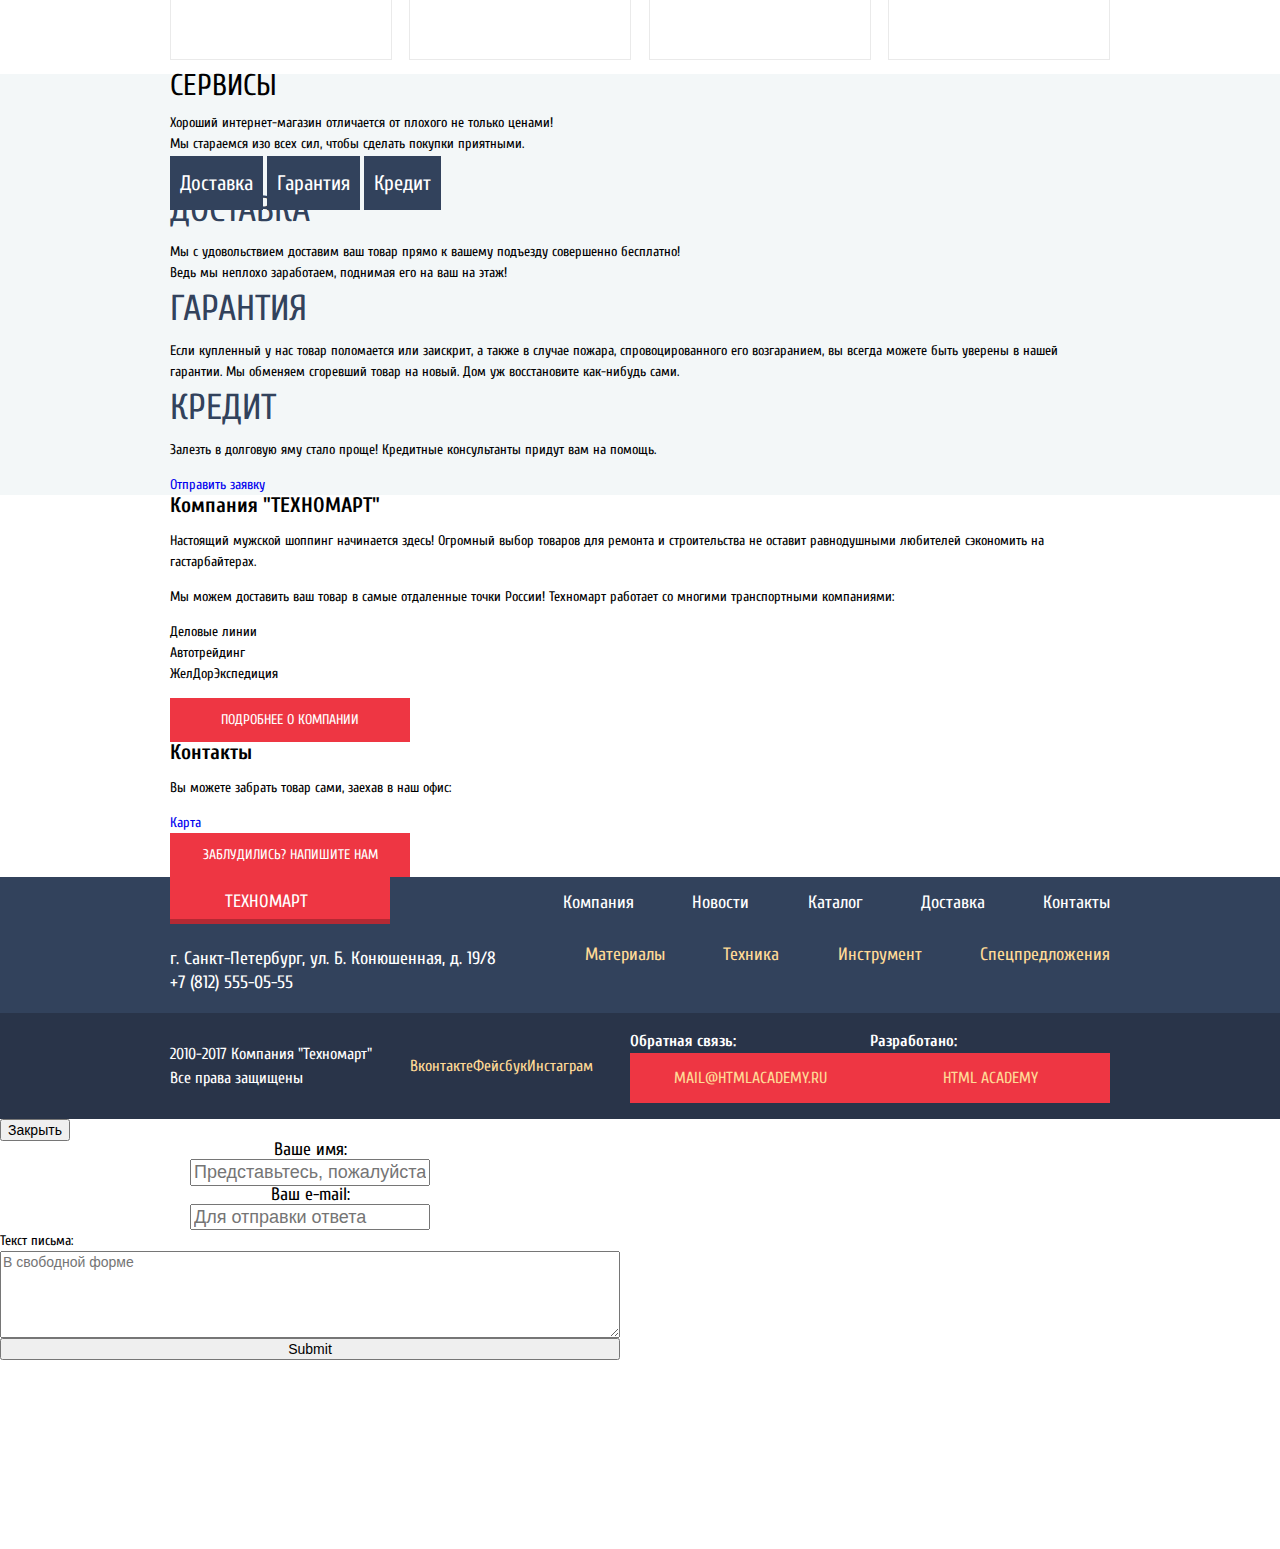
==== commit 0e55e1e6: "Удалил все картинки" ====
--- a/index.html
+++ b/index.html
@@ -64,141 +64,147 @@
     <h1 class="visually-hidden">Техномарт </h1>
     <div class="container">
       <div class="offers">
-        <div class="sliders">
-          <div class="slide1">
-            <h2>Перфораторы</h2>
-            <p>Настроящие мужские игрушки</p>
-            <a class="button" href="#">Открыть католог</a>
-          </div>
-          <!-- Второй слайд
-          <div class="slide2">
-            <h2>Дрели</h2>
-            <p>Соседям на радость!</p>
-            <a class="button" href="#">Открыть католог</a>
-          </div>
-          -->
-        </div>
-        <div class="categories">
-          <ul>
-            <li class="category">
-              <h3>Материалы</h3>
-              <a class="button-category" href="#">На любой вкус</a>
+        <div class="category">
+          <h3>Материалы</h3>
+          <a class="button-category" href="#">На любой вкус</a>
+        </div>
+        <div class="category">
+          <h3>Инструмент</h3>
+          <a class="button-category" href="#">На все случаи</a>
+        </div>
+        <div class="category">
+          <h3>Техника</h3>
+          <a class="button-category" href="#">Для стройки</a>
+        </div>
+          <div class="sliders">
+          <input class="visually-hidden" type="radio" id="product-1" name="toggle" checked>
+          <input class="visually-hidden" type="radio" id="product-2" name="toggle" >
+          <div class="slider-controls">
+           <label class="slider-controls-item slider-controls-item--1" for="product-1">Первый</label>
+           <label class="slider-controls-item slider-controls-item--2" for="product-2">Второй</label>
+          </div>
+           <ul class="slider-list">
+            <li class="slide1 slider-item">
+              <h2>Перфораторы</h2>
+              <p>Настроящие мужские игрушки</p>
+              <a class="button" href="#">Открыть католог</a>
             </li>
-            <li class="category">
-              <h3>Инструмент</h3>
-              <a class="button-category" href="#">На все случаи</a>
-            </li>
-            <li class="category">
-              <h3>Техника</h3>
-              <a class="button-category" href="#">Для стройки</a>
-            </li>
-            <li class="category">
-              <h3>Скидки 50%</h3>
-              <a class="button-category" href="#">На 350 товаров</a>
-            </li>
-            <li class="category">
-              <h3>Доставка</h3>
-              <a class="button-category" href="#">Бесплатно</a>
-            </li>
-          </ul>
-        </div>
-      </div>
-      <!--
+            <li class="slide2 slider-item">
+              <h2>Дрели</h2>
+              <p>Соседям на радость!</p>
+              <a class="button" href="#">Открыть католог</a>
+          </li>
+            </ul>
+          </div>
+        <div>
+        <div class="category">
+          <h3>Скидки 50%</h3>
+          <a class="button-category" href="#">На 350 товаров</a>
+        </div>
+        <div class="category">
+          <h3>Доставка</h3>
+          <a class="button-category" href="#">Бесплатно</a>
+        </div>
+        </div>
+      </div>
+
+    </div>
+    <!--
 		популярные товары
 		-->
-      <section class="popular-product">
-        <div class="popular">
-          <h2>Популярные товары:</h2>
-          <a class="popular-button" href="">все популярные товары </a>
-        </div>
-        <ul class="popular-product-list">
-          <li class="popular-product-item">
-            <div class="flag flag-new">новинка</div>
-            <div class="actions">
-              <a class="in-basket" href="">Купить</a>
-              <a class="in-bookmarks" href="">В закладки</a>
-            </div>
-            <div class="popular-image">
-              <img src="/img/bfg_9000.jpg" alt="Перфоратор Bosch BFG 9000" width="184" height="164">
-            </div>
-            <h3>Перфоратор Bosch BFG 9000</h3>
-            <div class="oldprice">32300 P.</div>
-            <div class="newprice">25500 Р.</div>
-          </li>
-          <li class="popular-product-item">
-            <div class="actions">
-              <a class="in-basket" href="">Купить</a>
-              <a class="in-bookmarks" href="">В закладки</a>
-            </div>
-            <div class="popular-image">
-              <img src="/img/bfg_3000.jpg" alt="Перфоратор Bosch BFG 3000" width="127" height="112">
-            </div>
-            <h3>Перфоратор Bosch BFG 3000</h3>
-            <div class="oldprice">22500 P.</div>
-            <div class="newprice">15500 Р.</div>
-          </li>
-          <li class="popular-product-item">
-            <div class="actions">
-              <a class="in-basket" href="">Купить</a>
-              <a class="in-bookmarks" href="">В закладки</a>
-            </div>
-            <div class="popular-image">
-              <img src="/img/bfg_6000.jpg" alt="Перфоратор Bosch BFG 6000" width="144" height="128">
-            </div>
-            <h3>Перфоратор Bosch BFG 6000</h3>
-            <div class="oldprice">30500 P.</div>
-            <div class="newprice">22500 Р.</div>
-          </li>
-          <li class="popular-product-item">
-            <div class="actions">
-              <a class="in-basket" href="">Купить</a>
-              <a class="in-bookmarks" href="">В закладки</a>
-            </div>
-            <div class="popular-image">
-              <img src="/img/bfg_2000.jpg" alt="Перфоратор Bosch BFG 2000" width="127" height="112">
-            </div>
-            <h3>Перфоратор Bosch BFG 2000</h3>
-            <div class="oldprice"></div>
-            <div class="newprice">12500 Р.</div>
-          </li>
-        </ul>
-      </section>
-      <!--
+    <section class="popular-product container">
+      <div class="popular">
+        <h2>Популярные товары:</h2>
+        <a class="popular-button" href="">все популярные товары </a>
+      </div>
+      <ul class="popular-product-list">
+        <li class="popular-product-item">
+          <div class="flag flag-new">новинка</div>
+          <div class="actions">
+            <a class="in-basket" href="">Купить</a>
+            <a class="in-bookmarks" href="">В закладки</a>
+          </div>
+          <div class="popular-image">
+            <img src="/img/bfg_9000.jpg" alt="Перфоратор Bosch BFG 9000" width="184" height="164">
+          </div>
+          <h3>Перфоратор Bosch BFG 9000</h3>
+          <div class="oldprice">32300 P.</div>
+          <div class="newprice">25500 Р.</div>
+        </li>
+        <li class="popular-product-item">
+          <div class="actions">
+            <a class="in-basket" href="">Купить</a>
+            <a class="in-bookmarks" href="">В закладки</a>
+          </div>
+          <div class="popular-image">
+            <img src="/img/bfg_3000.jpg" alt="Перфоратор Bosch BFG 3000" width="127" height="112">
+          </div>
+          <h3>Перфоратор Bosch BFG 3000</h3>
+          <div class="oldprice">22500 P.</div>
+          <div class="newprice">15500 Р.</div>
+        </li>
+        <li class="popular-product-item">
+          <div class="actions">
+            <a class="in-basket" href="">Купить</a>
+            <a class="in-bookmarks" href="">В закладки</a>
+          </div>
+          <div class="popular-image">
+            <img src="/img/bfg_6000.jpg" alt="Перфоратор Bosch BFG 6000" width="144" height="128">
+          </div>
+          <h3>Перфоратор Bosch BFG 6000</h3>
+          <div class="oldprice">30500 P.</div>
+          <div class="newprice">22500 Р.</div>
+        </li>
+        <li class="popular-product-item">
+          <div class="actions">
+            <a class="in-basket" href="">Купить</a>
+            <a class="in-bookmarks" href="">В закладки</a>
+          </div>
+          <div class="popular-image">
+            <img src="/img/bfg_2000.jpg" alt="Перфоратор Bosch BFG 2000" width="127" height="112">
+          </div>
+          <h3>Перфоратор Bosch BFG 2000</h3>
+          <div class="oldprice"></div>
+          <div class="newprice">12500 Р.</div>
+        </li>
+      </ul>
+    </section>
+    <!--
 		популярные произодители
 		-->
-      <section class="popular-manufacturer">
-        <div class="popular">
-          <h2>Популярные производители:</h2>
-          <a class="popular-button" href="">Все производители</a>
-        </div>
-        <ul class="popular-manufacturer-list">
-          <li class="popular-manufacturer-item">
-            <a href="#"><img src="/img/bosch.jpg" alt="bosch" width="127" height="37"></a>
-          </li>
-          <li class="popular-manufacturer-item">
-            <a href="#"><img src="/img/makita.jpg" alt="makita" width="123" height="40"></a>
-          </li>
-          <li class="popular-manufacturer-item">
-            <a href="#"><img src="/img/dewalt.jpg" alt="dewalt" width="144" height="46"></a>
-          </li>
-          <li class="popular-manufacturer-item">
-            <a href="#"><img src="/img/interskol.jpg" alt="интерскол" width="200" height="88"></a>
-          </li>
-          <li class="popular-manufacturer-item">
-            <a href="#"><img src="/img/hitachi.jpg" alt="hitachi" width="169" height="31"></a>
-          </li>
-          <li class="popular-manufacturer-item">
-            <a href="#"><img src="/img/lg.jpg" alt="lg" width="121" height="73"></a>
-          </li>
-          <li class="popular-manufacturer-item">
-            <a href="#"><img src="/img/aeg.jpg" alt="aeg" width="151" height="96"></a>
-          </li>
-          <li class="popular-manufacturer-item">
-            <a href="#"> <img src="/img/metabo.jpg" alt="metabo" width="204" height="69"></a>
-          </li>
-        </ul>
-      </section>
-    </div>
+    <section class="popular-manufacturer container">
+      <div class="popular">
+        <h2>Популярные производители:</h2>
+        <a class="popular-button" href="">Все производители</a>
+      </div>
+      <ul class="popular-manufacturer-list">
+        <li class="popular-manufacturer-item">
+          <a href="#"><img src="/img/bosch.jpg" alt="bosch" width="127" height="37"></a>
+        </li>
+        <li class="popular-manufacturer-item">
+          <a href="#"><img src="/img/makita.jpg" alt="makita" width="123" height="40"></a>
+        </li>
+        <li class="popular-manufacturer-item">
+          <a href="#"><img src="/img/dewalt.jpg" alt="dewalt" width="144" height="46"></a>
+        </li>
+        <li class="popular-manufacturer-item">
+          <a href="#"><img src="/img/interskol.jpg" alt="интерскол" width="200" height="88"></a>
+        </li>
+        <li class="popular-manufacturer-item">
+          <a href="#"><img src="/img/hitachi.jpg" alt="hitachi" width="169" height="31"></a>
+        </li>
+        <li class="popular-manufacturer-item">
+          <a href="#"><img src="/img/lg.jpg" alt="lg" width="121" height="73"></a>
+        </li>
+        <li class="popular-manufacturer-item">
+          <a href="#"><img src="/img/aeg.jpg" alt="aeg" width="151" height="96"></a>
+        </li>
+        <li class="popular-manufacturer-item">
+          <a href="#"> <img src="/img/metabo.jpg" alt="metabo" width="204" height="69"></a>
+        </li>
+      </ul>
+    </section>
+    
     <!--
 		Сервисы
 		-->
@@ -216,7 +222,6 @@
               <input type="radio" id="guaranty" name="service">
               <input type="radio" id="credit" name="service">
             </div>
-
             <div class="service-controls">
               <label for="delivery">Доставка</label>
               <label for="guaranty">Гарантия</label>
--- a/css/style.css
+++ b/css/style.css
@@ -44,7 +44,7 @@
   text-transform: uppercase;
   background: #ee3643;
 }
-h1 {
+h1, h2, h3 {
   margin: 0;
 }
 .search  {
@@ -189,12 +189,8 @@
   flex-direction: column;
 }
 /*      Слайды    =/ */
-.offers {
-  display: flex;
-  flex-direction: row;
-}
 .sliders {
- order: 1;
+  position: relative;
 }
 .sliders h2 {
   font-size: 30px;
@@ -206,51 +202,117 @@
 .sliders p {
   font-family: 'PT Sans';
   font-size: 18px;
-  font-weight: 400px;
+  font-weight: 400;
   line-height: 24px;
   color: #ffffff;
 }
 .popular-button {
-    width: 250px;
-    font-size: 14px; */
+    width: 253px;
+    font-size: 14px;
     line-height: 18px;
-    color: #ffffff; 
+    color: #ffffff;
     background: #ee3643;
     border-radius: 3px;
     text-transform: uppercase;
-    padding: 14px 0;
+    padding: 10px 0;
     text-align: center;
 }
+.visually-hidden {
+  position: absolute;
+  width: 1px;
+  height: 1px;
+  clip: rect(0, 0, 0, 0);
+}
 .slide1 {
+  display: none;
   background-image: url(/img/slider_1.jpg );
   width: 620px;
   height: 266px;
 }
 /*      Воторй слайд    =/*/
 .slide2 {
+  display: none;
   background-image: url(/img/slider_2.jpg);
   width: 620px;
   height: 266px;
 }
-
+.button {
+    display: block;
+    width: 240px;
+    font-size: 14px;
+    padding: 13px 0;
+    line-height: 18px;
+    color: white;
+    text-transform: uppercase;
+    background: #ee3643;
+    text-align: center;
+}
+.slider-controls label {
+  position: relative;
+  display: inline-block;
+  width: 18px;
+  height: 18px;
+  border-radius: 50%;
+  cursor: pointer;
+  padding: 3px;
+}
+.slider-controls label::after {
+  content: "";
+  width: 10px;
+  height: 10px;
+  position: absolute;
+  top: 7px;
+  left: 4px;
+  z-index: 1;
+  border-radius: 50%;
+  background: #ffffff;
+}
+.slider-controls {
+  position: absolute;
+  left: 50%;
+  bottom: 55px;
+  z-index: 100;
+  width: 160px;
+  height: 18px;
+  text-align: center;
+  font-size: 0;
+  transform: translateX(-50%);
+}
+#product-1:checked ~ .slider-list .slide1 {
+ display: block; 
+}
+#product-2:checked ~ .slider-list .slide2 {
+  display: block;
+}
+.slider-controls .active::before {
+  content: "";
+  position: absolute;
+  left: 50%;
+  top: 50%;
+  z-index: 2;
+  width: 6px;
+  height: 6px;
+  background: #ee3643;
+  margin: -3px -6px ;
+  border-radius: 50%;
+  
+}
 /*   желтый прямоуголтники которые я не понимаю  */
-.categories ul {
-  display: flex;
-  flex-direction: row;
-  justify-content: space-between;
-  padding: 0;
-  flex-wrap: ;
-}
-.category {
-  list-style: none;
+ .offers {
+  display: flex;
+  flex-direction: row;
+  justify-content: space-between;
+  padding: 0;
+  flex-wrap: wrap;
 }
 .category {
   width: 300px;
   height: 123px;
   font-size: 24px;
-  margin-right: 20px;
+  margin-bottom: 20px;
   color:#ffffff;
   background-color: #f6b22d;
+  list-style: none;
 }
 /*  Не получается с желты ми блоками попробую  сделать карточку с дрелью */
 ul {
@@ -327,12 +389,7 @@
   vertical-align: middle;
   text-transform: uppercase;
 }
-.popular a {
-  background: #ee3643;
-  color:#ffffff;
-  font-size: 14px;
-  line-height: 18px;
-}
+
 .popular-product-item {
     position:relative;
     display:inline-block;
@@ -354,11 +411,12 @@
     z-index:20;
 }
  .flag-new {
-    background:url("img/new-flag.png") no-repeat 0 0;
+    background:url("../img/new-flag.png") no-repeat 0 0;
 }
 .popular-product-item .popular-image{
-    width:218px;
-    height:168px;
+    width: 218px;
+    margin-top: 30px;
+    height: 138px
 }
 .popular-product-item .popular-image img {
   max-width:100%;
@@ -454,7 +512,7 @@
 .service-pop {
   position: relative;
 }
-#delivery:checked~.service-controls label[for=delivery] {
+#delivery:checked ~.service-controls label[for=delivery] {
     color: #32425c;
     background: #fff;
     border-top: 1px solid #fff;
@@ -638,7 +696,7 @@
   flex-direction: row;
   flex-wrap: wrap;
   justify-content: space-between;
-  padding: 0px;
+  padding: 0;
   margin: 0;
 }  
 /* ТУТ ФОРМА */
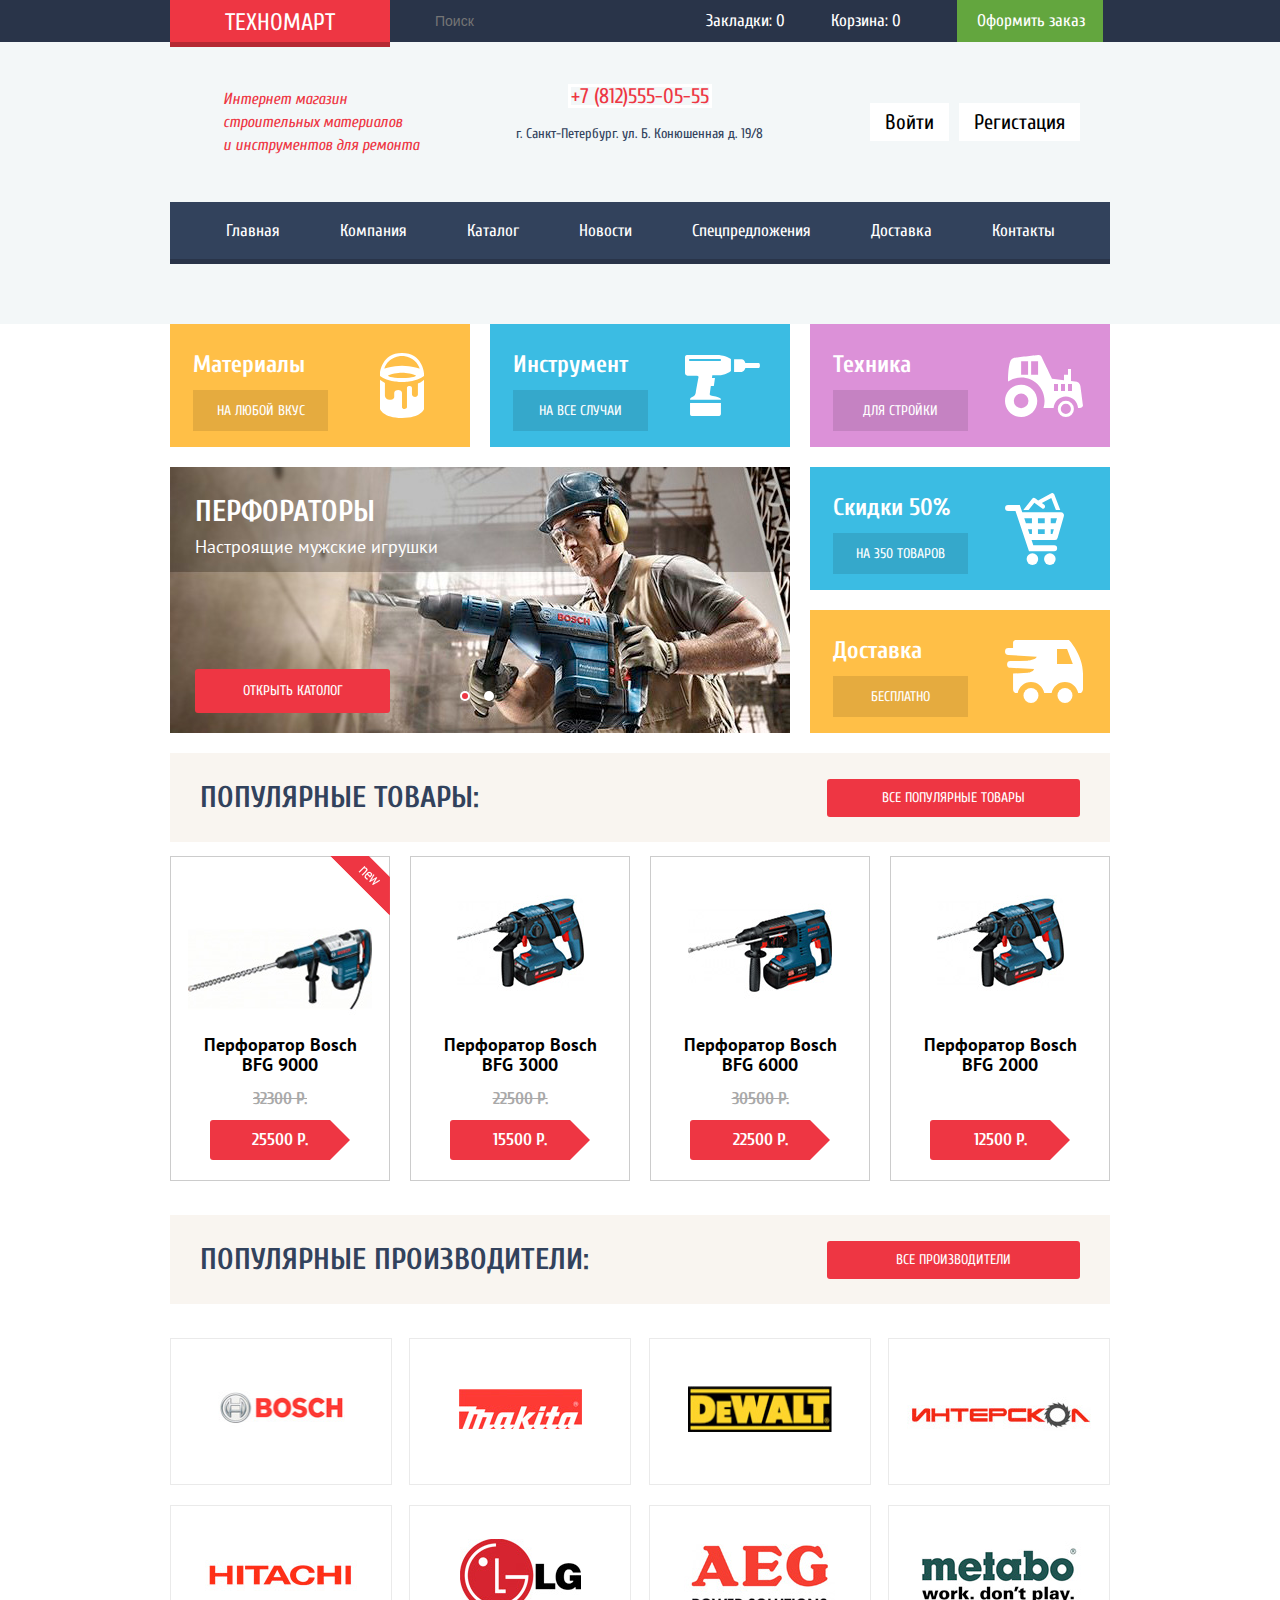
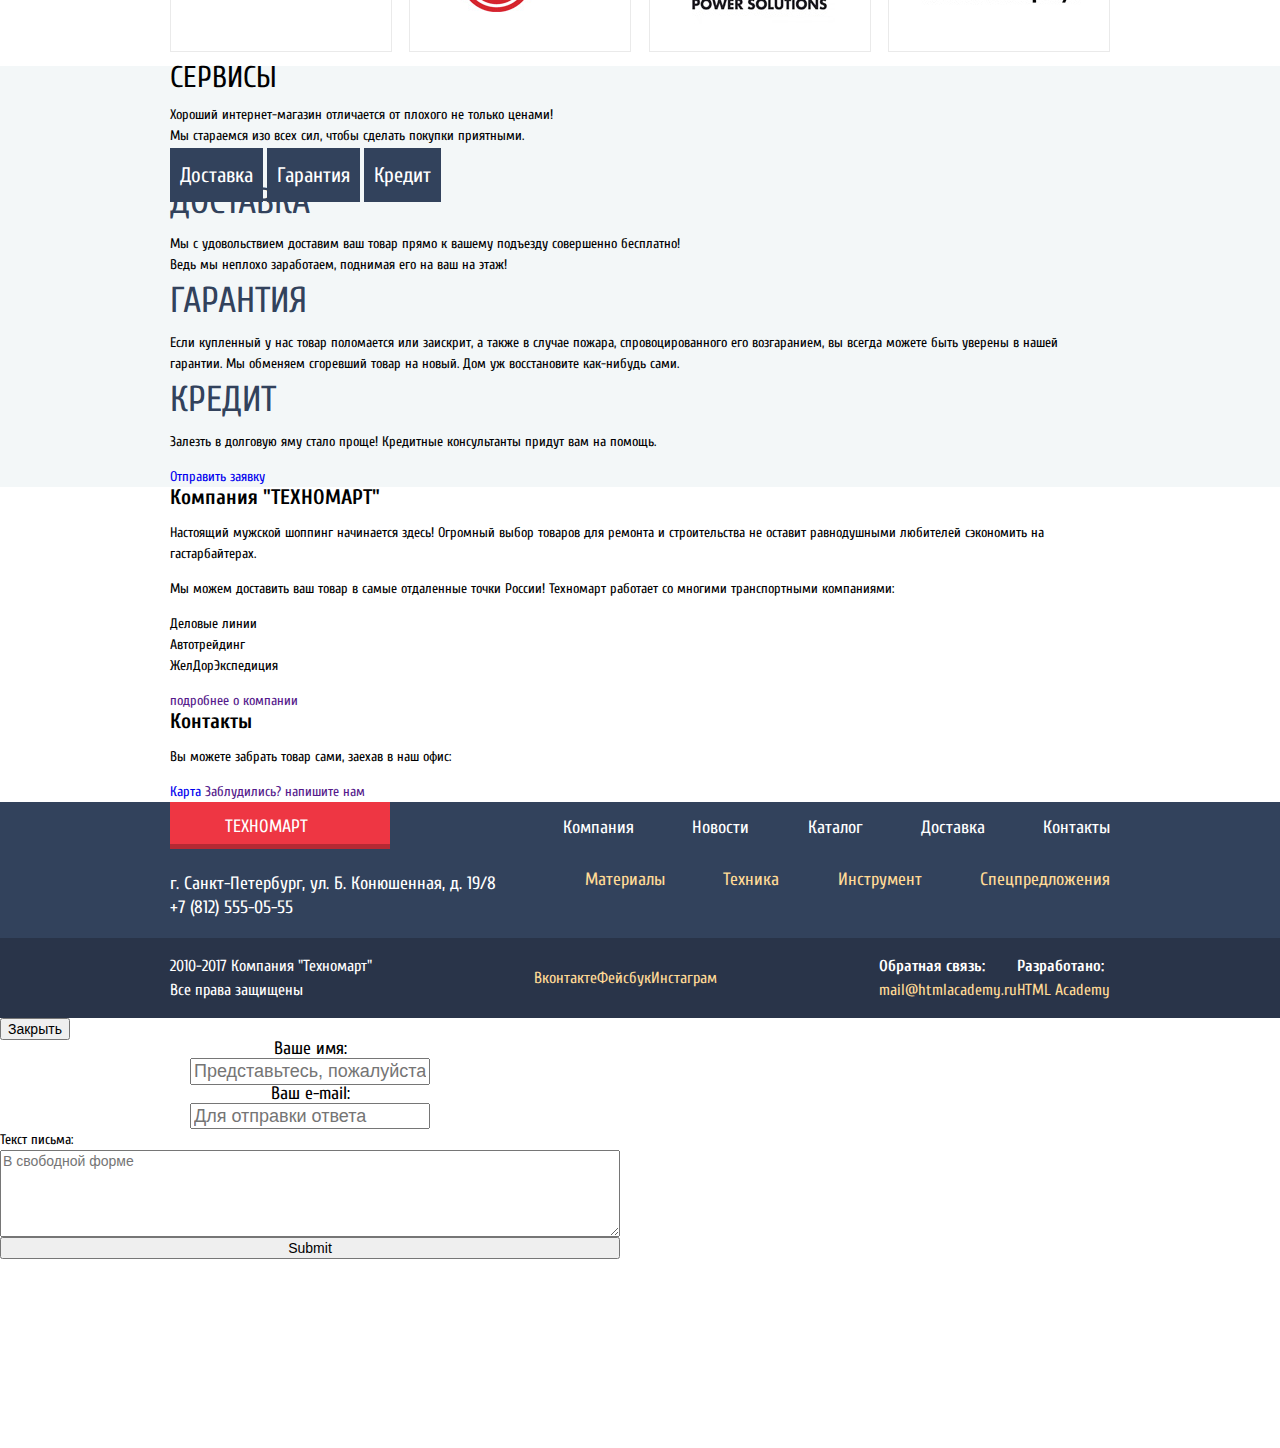
==== commit a384e870: "Сделал слайдер и 5 блоков + добавил картинки" ====
--- a/index.html
+++ b/index.html
@@ -64,17 +64,17 @@
     <h1 class="visually-hidden">Техномарт </h1>
     <div class="container">
       <div class="offers">
-        <div class="category">
+        <div class="category category-materials">
           <h3>Материалы</h3>
           <a class="button-category" href="#">На любой вкус</a>
         </div>
-        <div class="category">
+        <div class="category category-instrument">
           <h3>Инструмент</h3>
           <a class="button-category" href="#">На все случаи</a>
         </div>
-        <div class="category">
+        <div class="category category-technics">
           <h3>Техника</h3>
-          <a class="button-category" href="#">Для стройки</a>
+          <a class="button-category " href="#">Для стройки</a>
         </div>
           <div class="sliders">
           <input class="visually-hidden" type="radio" id="product-1" name="toggle" checked>
@@ -87,21 +87,21 @@
             <li class="slide1 slider-item">
               <h2>Перфораторы</h2>
               <p>Настроящие мужские игрушки</p>
-              <a class="button" href="#">Открыть католог</a>
+              <a class="button-slider" href="#">Открыть католог</a>
             </li>
             <li class="slide2 slider-item">
               <h2>Дрели</h2>
               <p>Соседям на радость!</p>
-              <a class="button" href="#">Открыть католог</a>
+              <a class="button-slider" href="#">Открыть католог</a>
           </li>
             </ul>
           </div>
         <div>
-        <div class="category">
+        <div class="category category-discounts">
           <h3>Скидки 50%</h3>
           <a class="button-category" href="#">На 350 товаров</a>
         </div>
-        <div class="category">
+        <div class="category category-delivery">
           <h3>Доставка</h3>
           <a class="button-category" href="#">Бесплатно</a>
         </div>
--- a/css/style.css
+++ b/css/style.css
@@ -7,7 +7,6 @@
   font-size: 14px;
   font-weight: 400;
   color: black;
-  
 }
 a {
   text-decoration: none;
@@ -80,9 +79,7 @@
   padding-left: 20px;
   background: #63a63e;
 }
-
 .header-bottom {  
-
 }
 .header-bottom-wrapper {
   display: flex;
@@ -103,8 +100,6 @@
   padding: 0;
   margin-left: 53px;
 }
-
-
 .contacts {
     display: flex;
     flex-direction: column;
@@ -125,6 +120,7 @@
 .user-block {
     display: flex;
     flex-direction: row;
+    width: 250px;
 }
 .user-block a {
     margin-left: 10px;
@@ -193,6 +189,8 @@
   position: relative;
 }
 .sliders h2 {
+  padding-top: 30px;
+  padding-left: 25px;
   font-size: 30px;
   font-weight: 700;
   line-height: 30px;
@@ -200,6 +198,8 @@
   text-transform: uppercase;
 }
 .sliders p {
+  margin-top: 8px;
+  padding-left: 25px;
   font-family: 'PT Sans';
   font-size: 18px;
   font-weight: 400;
@@ -223,22 +223,27 @@
   height: 1px;
   clip: rect(0, 0, 0, 0);
 }
+.slider-list {
+  margin: 0;
+}
 .slide1 {
   display: none;
-  background-image: url(/img/slider_1.jpg );
+  background-image: url(../img/slider_1.jpg );
   width: 620px;
   height: 266px;
 }
 /*      Воторй слайд    =/*/
 .slide2 {
   display: none;
-  background-image: url(/img/slider_2.jpg);
+  background-image: url(../img/slider_2.jpg);
   width: 620px;
   height: 266px;
 }
-.button {
+.button-slider {
     display: block;
-    width: 240px;
+    width: 195px;
+    margin-left: 25px;
+    margin-top: 110px;
     font-size: 14px;
     padding: 13px 0;
     line-height: 18px;
@@ -246,6 +251,10 @@
     text-transform: uppercase;
     background: #ee3643;
     text-align: center;
+    border-radius: 3px;
+}
+.button-slider:hover {
+  background: rgba(0,0,0,.2);
 }
 .slider-controls label {
   position: relative;
@@ -261,7 +270,7 @@
   width: 10px;
   height: 10px;
   position: absolute;
-  top: 7px;
+  top: 11px;
   left: 4px;
   z-index: 1;
   border-radius: 50%;
@@ -284,7 +293,8 @@
 #product-2:checked ~ .slider-list .slide2 {
   display: block;
 }
-.slider-controls .active::before {
+#product-1:checked ~ .slider-controls .slider-controls-item--1::before,
+#product-2:checked ~ .slider-controls .slider-controls-item--2::before{
   content: "";
   position: absolute;
   left: 50%;
@@ -293,9 +303,8 @@
   width: 6px;
   height: 6px;
   background: #ee3643;
-  margin: -3px -6px ;
+  margin: 1px -6px ;
   border-radius: 50%;
-  
 }
 /*   желтый прямоуголтники которые я не понимаю  */
  .offers {
@@ -306,17 +315,70 @@
   flex-wrap: wrap;
 }
 .category {
-  width: 300px;
-  height: 123px;
+  padding-top: 26px;
+  padding-left: 23px;
+  width: 277px;
+  height: 97px;
   font-size: 24px;
   margin-bottom: 20px;
   color:#ffffff;
   background-color: #f6b22d;
   list-style: none;
 }
+.category h3 {
+  font-size: 24px;
+  font-weight: 700;
+  line-height: 30px;
+}
+  .button-category {
+    display: inline-block;
+    font-size: 14px;
+    padding: 10px 0;
+    margin-top: 10px;
+    text-align: center;
+    width: 135px;
+    color: #ffffff;
+    background: rgba(0,0,0,.1);
+    text-transform: uppercase;
+}
+
+.button-category:hover {
+  background: rgba(0,0,0,.2);
+}
+.category-materials {
+    background: #ffbf47;
+    background-image: url(../img/icon-1.svg);
+    background-repeat: no-repeat;
+    background-position: 210px 50%;
+}
+.category-instrument {
+    background:#3bbce3;
+    background-image: url(../img/icon-2.svg);
+    background-repeat: no-repeat;
+    background-position: 195px 50%;
+}
+.category-technics {
+    background:#dc91d8;
+    background-image: url(../img/icon-3.svg);
+    background-repeat: no-repeat;
+    background-position: 195px 50%;
+  
+}
+.category-discounts {
+  background:#3bbce3;
+    background-image: url(../img/icon-4.svg);
+    background-repeat: no-repeat;
+    background-position: 195px 50%;
+}
+.category-delivery {
+  background: #ffbf47;
+    background-image: url(../img/icon-5.svg);
+    background-repeat: no-repeat;
+    background-position:195px 50%;
+}
 /*  Не получается с желты ми блоками попробую  сделать карточку с дрелью */
 ul {
-  padding: 0;
+   padding: 0;
    text-decoration: none;
    list-style-type: none;
 }
@@ -367,13 +429,7 @@
 .popular-product-item:hover .actions {
   display:block;
 }
-.button-category {
-  font-size: 14px;
-  width: 138px;
-  color: #ffffff;
-  padding: 10px 0px;
-  background: rgba(0,0,0,.1);
-}
+
 .popular {
   display: flex;
   justify-content: space-between;
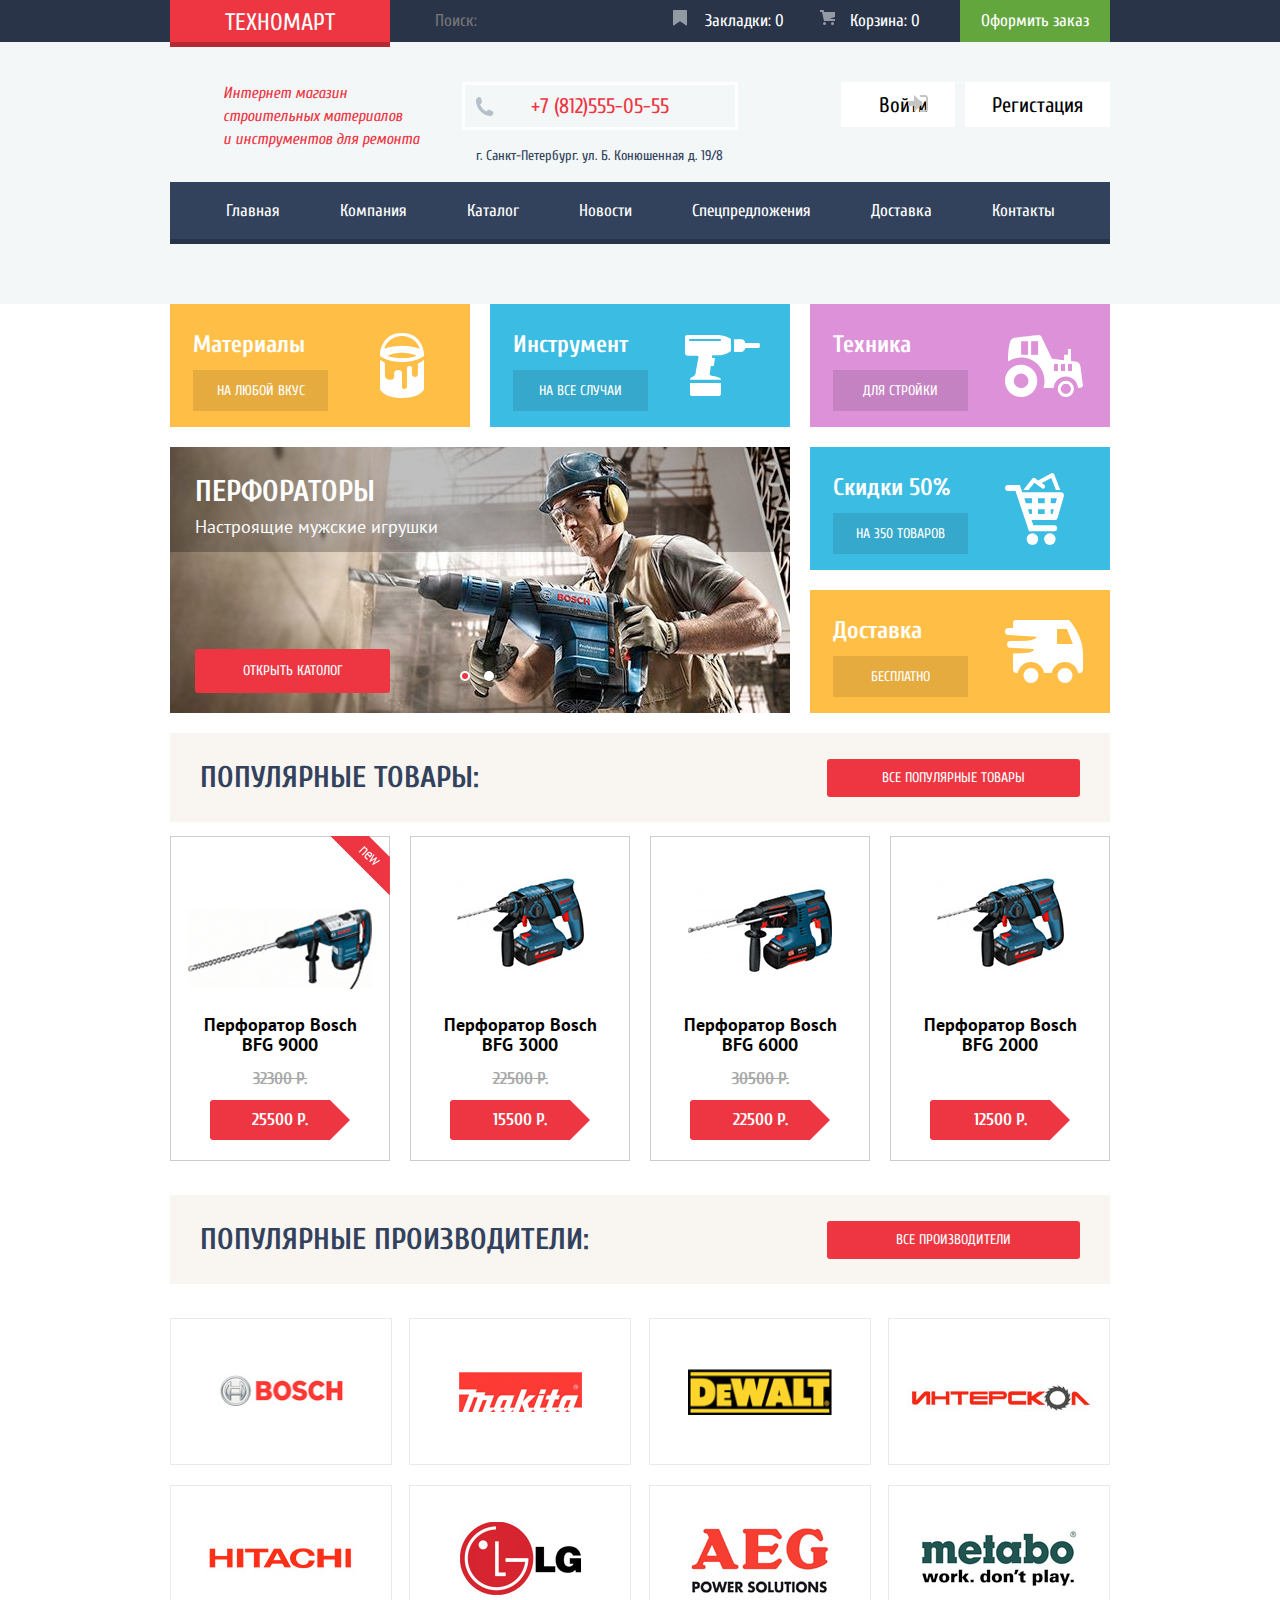
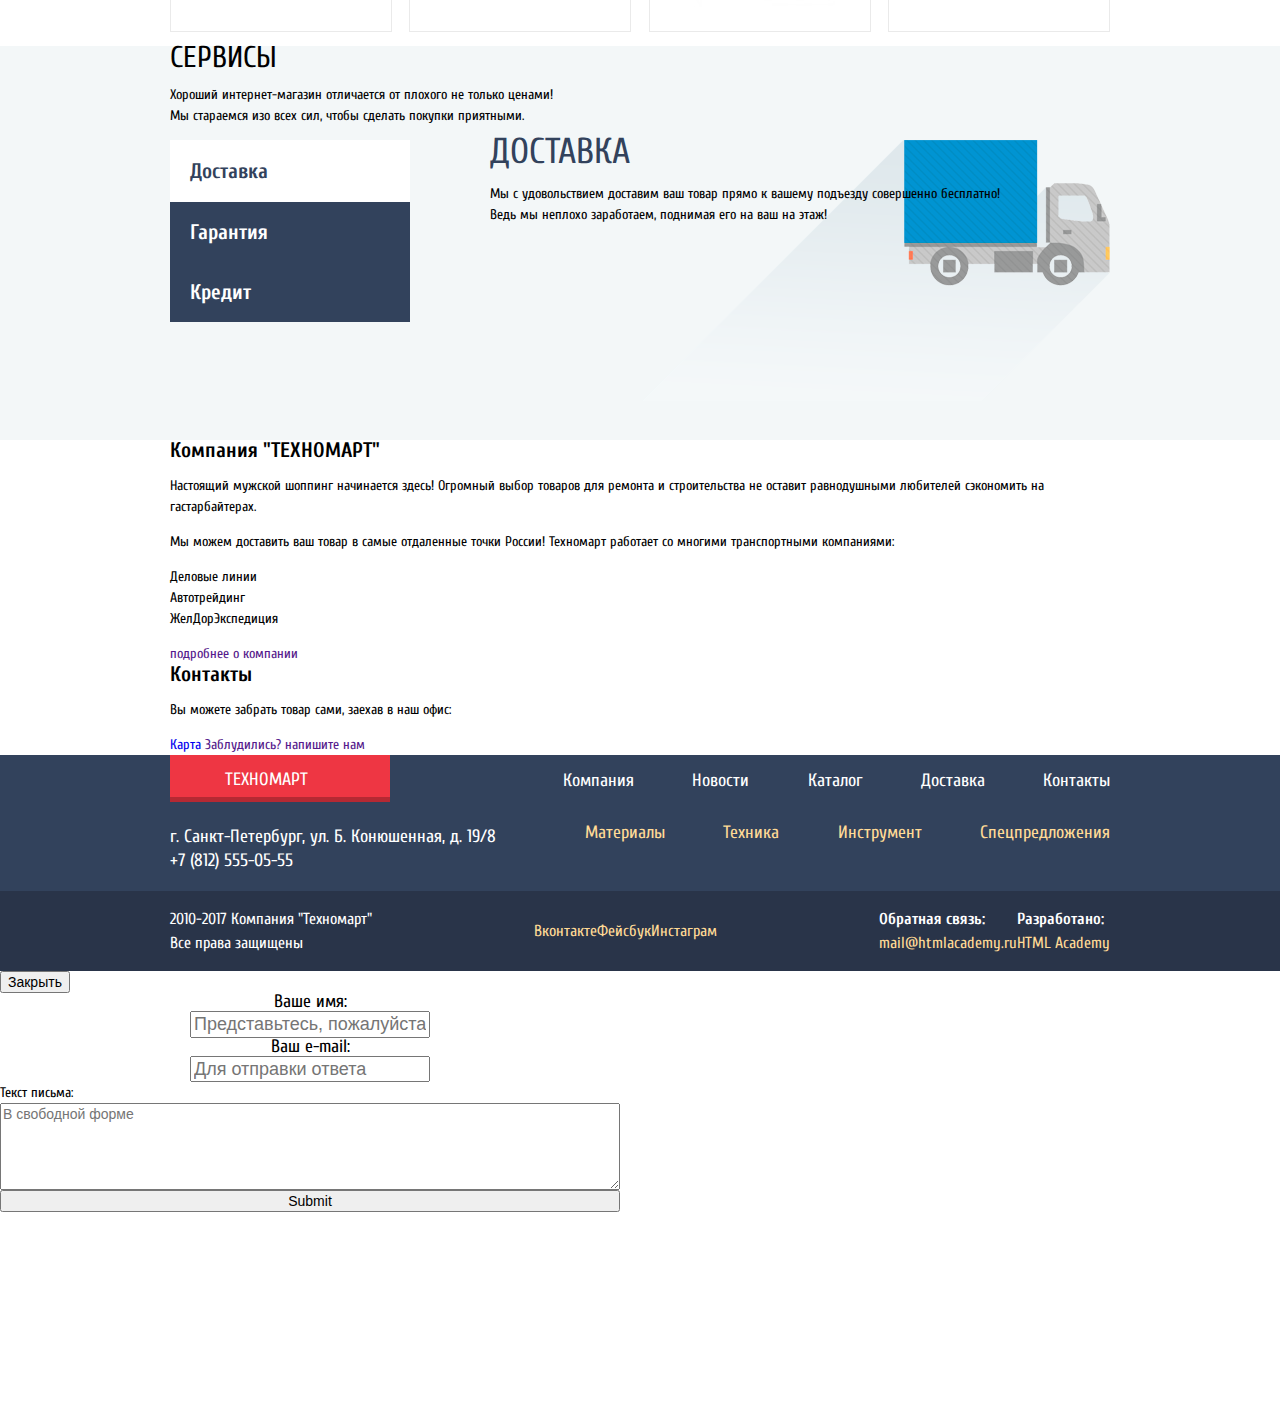
==== commit 938b38aa: "Сделал Доставка гарантия кредит + исправил иконки производителей" ====
--- a/index.html
+++ b/index.html
@@ -17,19 +17,16 @@
 		-->
   <header>
     <div class="header-top">
-      <div class="container">
-        <div class="header-top-wrapper">
+      <div class=" header-top-wrapper container">
           <a class="logo btn" href="index.html">Техномарт</a>
-          <input class="search" type="search" placeholder="Поиск">
+          <input class="search" type="search" placeholder="Поиск:">
           <a class="bookmarks btn" href="#">Закладки: 0</a>
           <a class="basket btn" href="#">Корзина: 0</a>
           <a class="checkout btn" href="">Оформить заказ</a>
-        </div>
       </div>
     </div>
     <div class="header-bottom">
-      <div class="container">
-        <div class="header-bottom-wrapper">
+      <div class=" header-bottom-wrapper container">
           <div class="tittle">
             <p>Интернет магазин<br> строительных материалов<br> и инструментов для ремонта
             </p>
@@ -39,15 +36,14 @@
             <p>г. Санкт-Петербург. ул. Б. Конюшенная д. 19/8</p>
           </div>
           <div class="user-block">
-            <a href="">Войти</a>
-            <a href="">Регистация</a>
-          </div>
-        </div>
+            <a class="login" href="#">Войти</a>
+            <a href="#">Регистация</a>
+          </div>
         <nav class="header-nav">
           <ul>
             <li><a href="#">Главная</a></li>
             <li><a href="#">Компания</a></li>
-            <li><a href="#">Каталог</a></li>
+            <li><a href="/catalog.html">Каталог</a></li>
             <li><a href="#">Новости</a></li>
             <li><a href="#">Спецпредложения</a></li>
             <li><a href="#">Доставка</a></li>
@@ -217,33 +213,31 @@
 		Доставка Гарантия Кредит
 		-->
           <div class="service-pop">
-            <div class="service-help">
-              <input type="radio" id="delivery" name="service" checked>
-              <input type="radio" id="guaranty" name="service">
-              <input type="radio" id="credit" name="service">
-            </div>
+              <input class="visually-hidden" type="radio" id="delivery" name="service" checked>
+              <input class="visually-hidden" type="radio" id="guaranty" name="service">
+              <input class="visually-hidden" type="radio" id="credit" name="service">
             <div class="service-controls">
               <label for="delivery">Доставка</label>
               <label for="guaranty">Гарантия</label>
               <label for="credit">Кредит</label>
             </div>
-            <div class="service-help-right">
-              <div class="service-delivery">
+            <ul class="service-right">
+              <li class="service-delivery">
                 <span>Доставка</span>
                 <p>Мы с удовольствием доставим ваш товар прямо к вашему подъезду совершенно бесплатно!<br> Ведь мы неплохо заработаем, поднимая его на ваш на этаж!</p>
-              </div>
-              <div class="service-help-guaranty">
+              </li>
+              <li class="service-guaranty">
                 <span> Гарантия</span>
                 <p>
                   Если купленный у нас товар поломается или заискрит, а также в случае пожара, спровоцированного его возгаранием, вы всегда можете быть уверены в нашей гарантии. Мы обменяем сгоревший товар на новый. Дом уж восстановите как-нибудь сами.</p>
-              </div>
-              <div class="service-help-Credit">
+              </li>
+              <li class="service-credit">
                 <span>Кредит</span>
                 <p>
                   Залезть в долговую яму стало проще! Кредитные консультанты придут вам на помощь.</p>
                 <a class="btn" href="#">Отправить заявку</a>
-              </div>
-            </div>
+              </li>
+            </ul>
           </div>
         </section>
       </div>
--- a/css/style.css
+++ b/css/style.css
@@ -23,12 +23,12 @@
 .container {
   width: 940px;
   margin: auto;
-  padding: 0 10px;
 }
 .header-top-wrapper {
    display: flex;
    flex-direction: row;
-   align-items: center;
+   align-items: flex-start;
+  justify-content: space-between;
 }
 /* Логотип */
 .logo {
@@ -43,41 +43,107 @@
   text-transform: uppercase;
   background: #ee3643;
 }
+.logo:hover,
+.button-slider:hover,
+.popular-button:hover {
+background: #ca2c37;
+}
+.logo:active,
+.button-slider:active,
+.popular-button:active {
+  background: #ba2732;
+}
 h1, h2, h3 {
   margin: 0;
 }
-.search  {
-  min-width: 260px;
+input {
+  outline:none;
+}
+.search {
+ min-width: 270px;
  background: #293449;
+font-size: 17px;
+    line-height: 18px;
+    font-weight: 400;
+    font-style: normal;
+  font-family: "Cuprum","Arial",sans-serif;
  padding: 12px 45px;
  color: #fff;
  cursor: pointer;
-  border: none;
+ border: none;
 }
 .search:hover {
   background: rgba(0,0,0,.2);
   border: none;
 }
+.search:focus {
+  background: #fff;
+  border: none;
+}
 .bookmarks {
+  position: relative;
   min-width: 105px;
   font-size: 17px;
   line-height: 18px;
   padding: 12px 0 12px 45px;
 }
+.bookmarks:hover,
+.basket:hover{
+  background: #212a3a;
+}
+.bookmarks:before {
+  content: "";
+    position: absolute;
+    top: 10px;
+    left: 13px;
+    width: 20px;
+    height: 20px;
+    background: url(../img/icon-bookmark.svg) no-repeat;
+  opacity: 0.5;
+}
+.bookmarks:hover:before {
+  opacity: 1;
+}
+.bookmarks:active,
+.basket:active{
+  background: #161d29;
+}
 .basket {
- min-width: 126px;
+    position: relative;
+    min-width: 150px;
+    font-size: 17px;
+    line-height: 18px;
+    text-align: center;
+    padding: 12px 0;
+}
+.basket:before {
+  content: "";
+  position: absolute;
+  top:10px;
+  left: 10px;
+  width: 20px;
+  height: 20px;
+  background: url(../img/icon-cart.svg) no-repeat;
+   opacity: 0.5;
+}
+.basket:hover:before {
+  
+  opacity: 1;
+}
+.checkout {
+  min-width: 150px;
   font-size: 17px;
   line-height: 18px;
   padding: 12px 0;
-  padding-left: 20px;
-}
-.checkout {
- min-width: 126px;
-  font-size: 17px;
-  line-height: 18px;
-  padding: 12px 0;
-  padding-left: 20px;
+  text-align: center;
   background: #63a63e;
+  
+}
+.checkout:hover {
+  background: #5fbb2d;
+}
+.checkout:active {
+      background: #518534;
 }
 .header-bottom {  
 }
@@ -87,8 +153,9 @@
   justify-content: center;
   flex-wrap:wrap;
   justify-content: space-between;
-  align-items: center;
+  align-items: flex-start;
   min-height: 160px;
+  margin-top: 40px;
 }
 .tittle {
   font-size: 16px;
@@ -98,6 +165,7 @@
 }
 .tittle p  {
   padding: 0;
+  margin: 0;
   margin-left: 53px;
 }
 .contacts {
@@ -106,11 +174,24 @@
     align-items: center;
 }
 .contacts a {
+  display: inline-block;
+  position: relative;
+  width: 270px;
+  text-align: center;
+  padding: 12px 0;
   color: #ee3643;
   font-size: 21px;
   line-height: 18px;
   border: 3px solid #ffffff;
 } 
+.contacts a:before {
+  content: "";
+  position: absolute;
+  width: 30px;
+  height: 30px;
+  left: 10px;
+  background: url(../img/icon-phone.svg) no-repeat;
+}
 .contacts p {
   color:#32425c;
   font-size: 14px;
@@ -120,17 +201,51 @@
 .user-block {
     display: flex;
     flex-direction: row;
-    width: 250px;
+    flex-wrap: wrap;
+    width: 330px;
+    justify-content: flex-end;
 }
 .user-block a {
+    display: flex;
+    height: 45px;
     margin-left: 10px;
-    padding: 10px 15px;
+    padding: 0 27px;
+    align-items: center;
     font-size: 21px;
     line-height: 18px;
     color: black;
     background: white;
 }
+.login {
+  position: relative;
+  width: 60px;
+  justify-content: flex-end;
+}
+.login:before {
+  content: "";
+  position: absolute;
+  width: 20px;
+  height: 20px;
+  margin-left: -55px;
+  background: url(../img/icon-login.svg) no-repeat;
+}
+.logoff {
+  position: relative;
+  justify-content: flex-start;
+  
+}
+.logoff:before {
+  content: "";
+  position: absolute;
+  right: 0px;
+  width:20px;
+  height:20px;
+  
+  background: url("../img/icon-logout.svg") no-repeat;
+}
+
 .regisration a {
+ 
     text-decoration: underline;
     color: #32425c;
     background: none;
@@ -173,11 +288,12 @@
 .header-nav a {
   color: #ffffff;
 }
-.header-top a:hover,
-.header-top a:focus, 
 .header-nav a:hover,
 .header-nav a:focus {
   background: rgba(0,0,0,.2);
+}
+.header-nav a:active {
+    background: #1d2739;
 }
 /* Начало main */
 main {
@@ -253,9 +369,6 @@
     text-align: center;
     border-radius: 3px;
 }
-.button-slider:hover {
-  background: rgba(0,0,0,.2);
-}
 .slider-controls label {
   position: relative;
   display: inline-block;
@@ -539,9 +652,14 @@
   border: 1px solid #eaeaea;
   margin-top: 20px;
 }
-/* Не щабудь переделать чтоб красиво было а ене это безобразие */
+/*  */
 .popular-manufacturer-item a {
-  padding: 50px;
+  display: flex;
+    flex-direction: row;
+    align-items: center;
+    justify-content: center;
+    width: 220px;
+    height: 145px;
 }
 .popular-manufacturer-item:hover {
   box-shadow: 0 10px 25px rgba(41,52,73,.5);
@@ -563,50 +681,89 @@
 }
 /* Слайдер сервисов */
 .service-controls {
- 
+ display: flex;
+flex-direction: column;
+  
 }
 .service-pop {
+  display: flex;
   position: relative;
 }
-#delivery:checked ~.service-controls label[for=delivery] {
+#delivery:checked ~.service-controls label[for=delivery],
+#guaranty:checked ~.service-controls label[for=guaranty],
+#credit:checked ~.service-controls label[for=credit]{
     color: #32425c;
     background: #fff;
     border-top: 1px solid #fff;
     border-bottom: 1px solid #fff;
     outline: none;
 }
-#delivery:checked~ .service-help-right .service-delivery {
+#delivery:checked~ .service-right .service-delivery,
+#guaranty:checked ~ .service-right .service-guaranty,
+#credit:checked~ .service-right .service-credit {
   display: block;
 }
 .service-controls label {
+  width: 200px;
   font-size: 21px;
   line-height: 30px;
-  max-width: 220px;
+  font-weight: 700;
   background: #32425c;
   color:#ffffff;
-  padding: 15px 10px;
+  padding: 15px 20px;
   text-align: left;
   vertical-align: middle;
 }
 .service-controls label:hover {
   background: #293449;
 }
-.service-help-right span {
+.service-right {
+padding: 0 80px;
+  margin: 0;
+}
+.service-right li {
+  display: none;
+  width: 620px;
+  height: 300px; 
+}
+.service-right span {
   font-family: "Cuprum","Arial",sans-serif;
   font-size: 36px;
   line-height: 24px;
   color:#32425c;
   text-transform: uppercase;
 }
-.service-help-right p {
+.service-right p {
   font-size:  14px;
 }
-.service-help {
-  position: absolute;
-  opacity: 0;
-}
-.service-help-right {
- 
+.service-delivery {
+  background: url("../img/delivery.png") no-repeat;
+  background-position: right top;
+}
+.service-guaranty {
+  background: url("../img/guarantee.png") no-repeat;
+  background-position: right top;
+}
+.service-credit {
+  background: url("../img/credit.png") no-repeat;
+  background-position: right top;
+}
+.service-credit a {
+    width: 107px;
+    display: block;
+    padding: 10px 44px;
+    font-size: 14px;
+    line-height: 18px;
+    font-weight: 400;
+    font-style: normal;
+    font-family: "Cuprum","Arial",sans-serif;
+    text-align: center;
+    text-transform: uppercase;
+    text-decoration: none;
+    color: #fff;
+    background: #ee3642;
+    border-radius: 5px;
+    outline: none;
 }
 /* Не понял как делать сервисы=( начну Футер=)  */
 footer {
@@ -728,7 +885,7 @@
   text-transform: uppercase;
 }
 h1 {
-  margin: 0;
+     margin: 0;
     font-size: 30px;
     line-height: 30px;
     padding: 30px 30px;
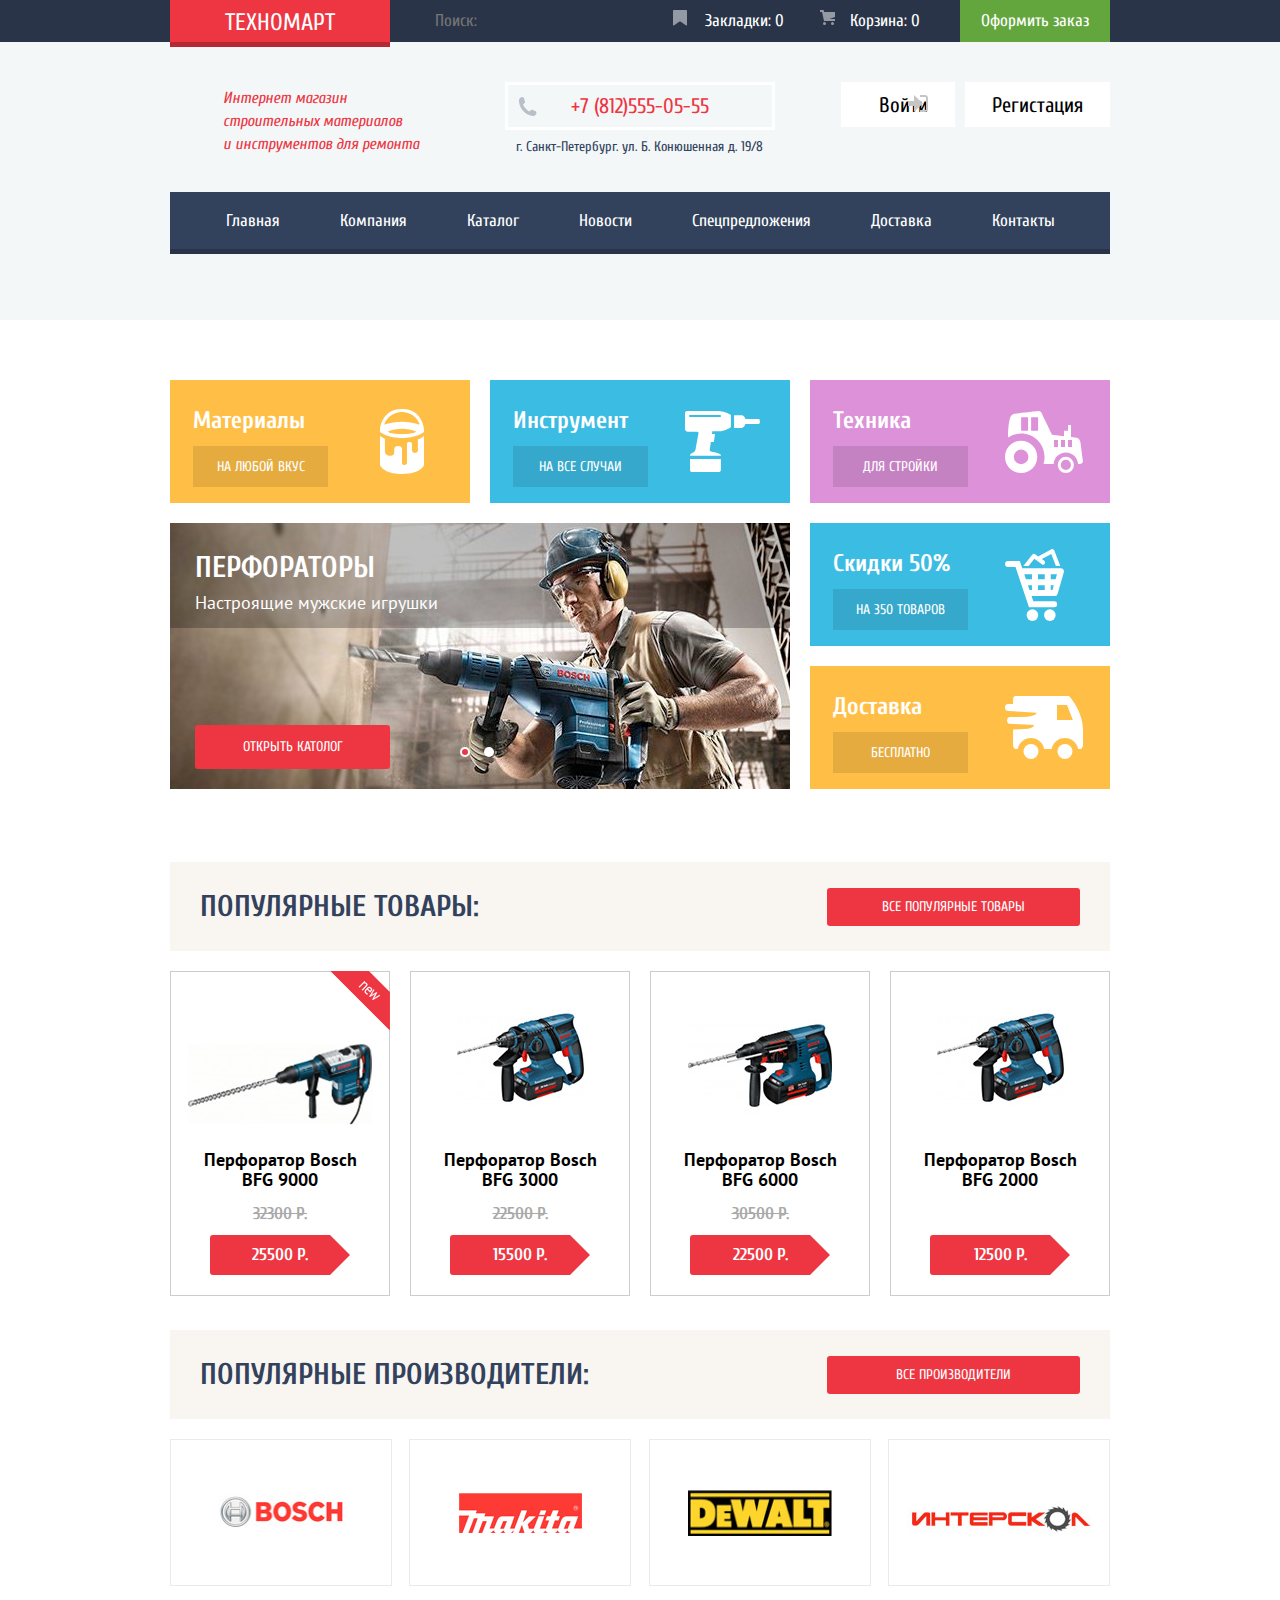
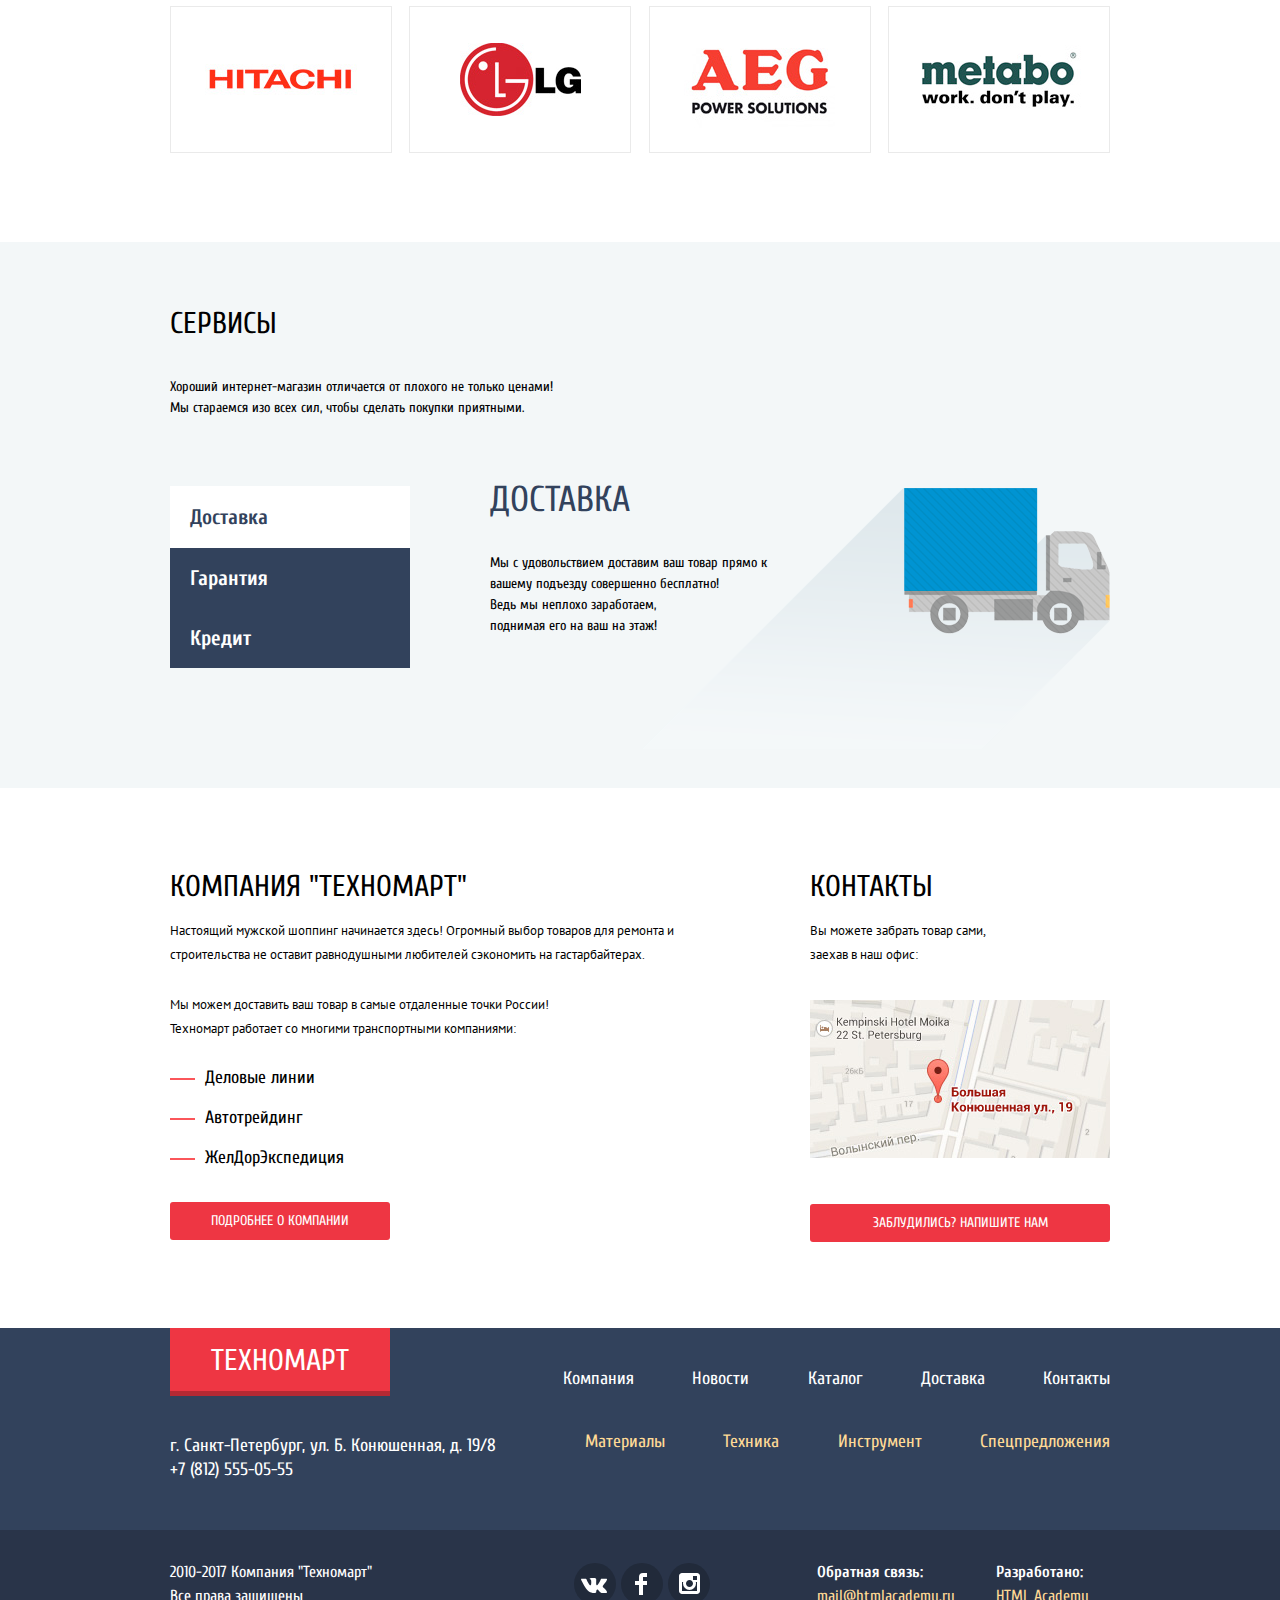
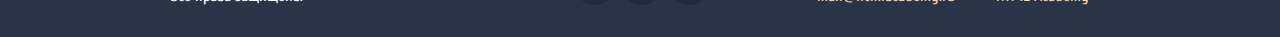
==== commit dec99b3f: "Опробовал JS не могу понять где ошибка. Как изменить цвет икон?" ====
--- a/index.html
+++ b/index.html
@@ -18,39 +18,39 @@
   <header>
     <div class="header-top">
       <div class=" header-top-wrapper container">
-          <a class="logo btn" href="index.html">Техномарт</a>
-          <input class="search" type="search" placeholder="Поиск:">
-          <a class="bookmarks btn" href="#">Закладки: 0</a>
-          <a class="basket btn" href="#">Корзина: 0</a>
-          <a class="checkout btn" href="">Оформить заказ</a>
+        <a class="logo btn" href="index.html">Техномарт</a>
+        <input class="search" type="search" placeholder="Поиск:">
+        <a class="bookmarks btn" href="#">Закладки: 0</a>
+        <a class="basket btn" href="#">Корзина: 0</a>
+        <a class="checkout btn" href="#">Оформить заказ</a>
       </div>
     </div>
     <div class="header-bottom">
       <div class=" header-bottom-wrapper container">
-          <div class="tittle">
-            <p>Интернет магазин<br> строительных материалов<br> и инструментов для ремонта
-            </p>
-          </div>
-          <div class="contacts">
-            <a href="tel:+78125550555">+7 (812)555-05-55 </a>
-            <p>г. Санкт-Петербург. ул. Б. Конюшенная д. 19/8</p>
-          </div>
-          <div class="user-block">
-            <a class="login" href="#">Войти</a>
-            <a href="#">Регистация</a>
-          </div>
-        <nav class="header-nav">
-          <ul>
-            <li><a href="#">Главная</a></li>
-            <li><a href="#">Компания</a></li>
-            <li><a href="/catalog.html">Каталог</a></li>
-            <li><a href="#">Новости</a></li>
-            <li><a href="#">Спецпредложения</a></li>
-            <li><a href="#">Доставка</a></li>
-            <li><a href="#">Контакты</a></li>
-          </ul>
-        </nav>
-      </div>
+        <div class="tittle">
+          <p>Интернет магазин<br> строительных материалов<br> и инструментов для ремонта
+          </p>
+        </div>
+        <div class="contacts">
+          <a href="tel:+78125550555">+7 (812)555-05-55 </a>
+          <p>г. Санкт-Петербург. ул. Б. Конюшенная д. 19/8</p>
+        </div>
+        <div class="user-block">
+          <a class="login" href="#">Войти</a>
+          <a href="#">Регистация</a>
+        </div>
+      </div>
+      <nav class="header-nav container">
+        <ul>
+          <li><a href="#">Главная</a></li>
+          <li><a href="#">Компания</a></li>
+          <li><a href="catalog.html">Каталог</a></li>
+          <li><a href="#">Новости</a></li>
+          <li><a href="#">Спецпредложения</a></li>
+          <li><a href="#">Доставка</a></li>
+          <li><a href="#">Контакты</a></li>
+        </ul>
+      </nav>
     </div>
   </header>
   <!--
@@ -72,14 +72,14 @@
           <h3>Техника</h3>
           <a class="button-category " href="#">Для стройки</a>
         </div>
-          <div class="sliders">
+        <div class="sliders">
           <input class="visually-hidden" type="radio" id="product-1" name="toggle" checked>
-          <input class="visually-hidden" type="radio" id="product-2" name="toggle" >
+          <input class="visually-hidden" type="radio" id="product-2" name="toggle">
           <div class="slider-controls">
-           <label class="slider-controls-item slider-controls-item--1" for="product-1">Первый</label>
-           <label class="slider-controls-item slider-controls-item--2" for="product-2">Второй</label>
-          </div>
-           <ul class="slider-list">
+            <label class="slider-controls-item slider-controls-item--1" for="product-1">Первый</label>
+            <label class="slider-controls-item slider-controls-item--2" for="product-2">Второй</label>
+          </div>
+          <ul class="slider-list">
             <li class="slide1 slider-item">
               <h2>Перфораторы</h2>
               <p>Настроящие мужские игрушки</p>
@@ -89,18 +89,18 @@
               <h2>Дрели</h2>
               <p>Соседям на радость!</p>
               <a class="button-slider" href="#">Открыть католог</a>
-          </li>
-            </ul>
-          </div>
+            </li>
+          </ul>
+        </div>
         <div>
-        <div class="category category-discounts">
-          <h3>Скидки 50%</h3>
-          <a class="button-category" href="#">На 350 товаров</a>
-        </div>
-        <div class="category category-delivery">
-          <h3>Доставка</h3>
-          <a class="button-category" href="#">Бесплатно</a>
-        </div>
+          <div class="category category-discounts">
+            <h3>Скидки 50%</h3>
+            <a class="button-category" href="#">На 350 товаров</a>
+          </div>
+          <div class="category category-delivery">
+            <h3>Доставка</h3>
+            <a class="button-category" href="#">Бесплатно</a>
+          </div>
         </div>
       </div>
 
@@ -111,17 +111,17 @@
     <section class="popular-product container">
       <div class="popular">
         <h2>Популярные товары:</h2>
-        <a class="popular-button" href="">все популярные товары </a>
+        <a class="popular-button" href="#">все популярные товары </a>
       </div>
       <ul class="popular-product-list">
         <li class="popular-product-item">
           <div class="flag flag-new">новинка</div>
           <div class="actions">
-            <a class="in-basket" href="">Купить</a>
-            <a class="in-bookmarks" href="">В закладки</a>
+            <a class="in-basket" href="#">Купить</a>
+            <a class="in-bookmarks" href="#">В закладки</a>
           </div>
           <div class="popular-image">
-            <img src="/img/bfg_9000.jpg" alt="Перфоратор Bosch BFG 9000" width="184" height="164">
+            <img src="img/bfg_9000.jpg" alt="Перфоратор Bosch BFG 9000" width="184" height="164">
           </div>
           <h3>Перфоратор Bosch BFG 9000</h3>
           <div class="oldprice">32300 P.</div>
@@ -129,11 +129,11 @@
         </li>
         <li class="popular-product-item">
           <div class="actions">
-            <a class="in-basket" href="">Купить</a>
-            <a class="in-bookmarks" href="">В закладки</a>
+            <a class="in-basket" href="#">Купить</a>
+            <a class="in-bookmarks" href="#">В закладки</a>
           </div>
           <div class="popular-image">
-            <img src="/img/bfg_3000.jpg" alt="Перфоратор Bosch BFG 3000" width="127" height="112">
+            <img src="img/bfg_3000.jpg" alt="Перфоратор Bosch BFG 3000" width="127" height="112">
           </div>
           <h3>Перфоратор Bosch BFG 3000</h3>
           <div class="oldprice">22500 P.</div>
@@ -141,11 +141,11 @@
         </li>
         <li class="popular-product-item">
           <div class="actions">
-            <a class="in-basket" href="">Купить</a>
-            <a class="in-bookmarks" href="">В закладки</a>
+            <a class="in-basket" href="#">Купить</a>
+            <a class="in-bookmarks" href="#">В закладки</a>
           </div>
           <div class="popular-image">
-            <img src="/img/bfg_6000.jpg" alt="Перфоратор Bosch BFG 6000" width="144" height="128">
+            <img src="img/bfg_6000.jpg" alt="Перфоратор Bosch BFG 6000" width="144" height="128">
           </div>
           <h3>Перфоратор Bosch BFG 6000</h3>
           <div class="oldprice">30500 P.</div>
@@ -153,11 +153,11 @@
         </li>
         <li class="popular-product-item">
           <div class="actions">
-            <a class="in-basket" href="">Купить</a>
-            <a class="in-bookmarks" href="">В закладки</a>
+            <a class="in-basket" href="#">Купить</a>
+            <a class="in-bookmarks" href="#">В закладки</a>
           </div>
           <div class="popular-image">
-            <img src="/img/bfg_2000.jpg" alt="Перфоратор Bosch BFG 2000" width="127" height="112">
+            <img src="img/bfg_2000.jpg" alt="Перфоратор Bosch BFG 2000" width="127" height="112">
           </div>
           <h3>Перфоратор Bosch BFG 2000</h3>
           <div class="oldprice"></div>
@@ -171,36 +171,36 @@
     <section class="popular-manufacturer container">
       <div class="popular">
         <h2>Популярные производители:</h2>
-        <a class="popular-button" href="">Все производители</a>
+        <a class="popular-button" href="#">Все производители</a>
       </div>
       <ul class="popular-manufacturer-list">
         <li class="popular-manufacturer-item">
-          <a href="#"><img src="/img/bosch.jpg" alt="bosch" width="127" height="37"></a>
-        </li>
-        <li class="popular-manufacturer-item">
-          <a href="#"><img src="/img/makita.jpg" alt="makita" width="123" height="40"></a>
-        </li>
-        <li class="popular-manufacturer-item">
-          <a href="#"><img src="/img/dewalt.jpg" alt="dewalt" width="144" height="46"></a>
-        </li>
-        <li class="popular-manufacturer-item">
-          <a href="#"><img src="/img/interskol.jpg" alt="интерскол" width="200" height="88"></a>
-        </li>
-        <li class="popular-manufacturer-item">
-          <a href="#"><img src="/img/hitachi.jpg" alt="hitachi" width="169" height="31"></a>
-        </li>
-        <li class="popular-manufacturer-item">
-          <a href="#"><img src="/img/lg.jpg" alt="lg" width="121" height="73"></a>
-        </li>
-        <li class="popular-manufacturer-item">
-          <a href="#"><img src="/img/aeg.jpg" alt="aeg" width="151" height="96"></a>
-        </li>
-        <li class="popular-manufacturer-item">
-          <a href="#"> <img src="/img/metabo.jpg" alt="metabo" width="204" height="69"></a>
+          <a href="#"><img src="img/bosch.jpg" alt="bosch" width="127" height="37"></a>
+        </li>
+        <li class="popular-manufacturer-item">
+          <a href="#"><img src="img/makita.jpg" alt="makita" width="123" height="40"></a>
+        </li>
+        <li class="popular-manufacturer-item">
+          <a href="#"><img src="img/dewalt.jpg" alt="dewalt" width="144" height="46"></a>
+        </li>
+        <li class="popular-manufacturer-item">
+          <a href="#"><img src="img/interskol.jpg" alt="интерскол" width="200" height="88"></a>
+        </li>
+        <li class="popular-manufacturer-item">
+          <a href="#"><img src="img/hitachi.jpg" alt="hitachi" width="169" height="31"></a>
+        </li>
+        <li class="popular-manufacturer-item">
+          <a href="#"><img src="img/lg.jpg" alt="lg" width="121" height="73"></a>
+        </li>
+        <li class="popular-manufacturer-item">
+          <a href="#"><img src="img/aeg.jpg" alt="aeg" width="151" height="96"></a>
+        </li>
+        <li class="popular-manufacturer-item">
+          <a href="#"> <img src="img/metabo.jpg" alt="metabo" width="204" height="69"></a>
         </li>
       </ul>
     </section>
-    
+
     <!--
 		Сервисы
 		-->
@@ -213,9 +213,9 @@
 		Доставка Гарантия Кредит
 		-->
           <div class="service-pop">
-              <input class="visually-hidden" type="radio" id="delivery" name="service" checked>
-              <input class="visually-hidden" type="radio" id="guaranty" name="service">
-              <input class="visually-hidden" type="radio" id="credit" name="service">
+            <input class="visually-hidden" type="radio" id="delivery" name="service" checked>
+            <input class="visually-hidden" type="radio" id="guaranty" name="service">
+            <input class="visually-hidden" type="radio" id="credit" name="service">
             <div class="service-controls">
               <label for="delivery">Доставка</label>
               <label for="guaranty">Гарантия</label>
@@ -224,17 +224,17 @@
             <ul class="service-right">
               <li class="service-delivery">
                 <span>Доставка</span>
-                <p>Мы с удовольствием доставим ваш товар прямо к вашему подъезду совершенно бесплатно!<br> Ведь мы неплохо заработаем, поднимая его на ваш на этаж!</p>
+                <p>Мы с удовольствием доставим ваш товар прямо к<br> вашему подъезду совершенно бесплатно!<br> Ведь мы неплохо заработаем, <br>поднимая его на ваш на этаж!</p>
               </li>
               <li class="service-guaranty">
                 <span> Гарантия</span>
                 <p>
-                  Если купленный у нас товар поломается или заискрит, а также в случае пожара, спровоцированного его возгаранием, вы всегда можете быть уверены в нашей гарантии. Мы обменяем сгоревший товар на новый. Дом уж восстановите как-нибудь сами.</p>
+                  Если купленный у нас товар поломается или заискрит,<br> а также в случае пожара, спровоцированного его возгаранием, вы <br>всегда можете быть уверены в нашей гарантии. Мы обменяем<br> сгоревший товар на новый. <br>Дом уж восстановите как-нибудь сами.</p>
               </li>
               <li class="service-credit">
                 <span>Кредит</span>
                 <p>
-                  Залезть в долговую яму стало проще! Кредитные консультанты придут вам на помощь.</p>
+                  Залезть в долговую яму стало проще!<br> Кредитные консультанты придут вам на помощь.</p>
                 <a class="btn" href="#">Отправить заявку</a>
               </li>
             </ul>
@@ -247,23 +247,23 @@
         <div class="about-company-left">
           <h2>Компания "ТЕХНОМАРТ"</h2>
           <p>
-            Настоящий мужской шоппинг начинается здесь! Огромный выбор товаров для ремонта и строительства не оставит равнодушными любителей сэкономить на гастарбайтерах.
+            Настоящий мужской шоппинг начинается здесь! Огромный выбор товаров для ремонта и<br> строительства не оставит равнодушными любителей сэкономить на гастарбайтерах.
           </p>
           <p>
-            Мы можем доставить ваш товар в самые отдаленные точки России! Техномарт работает со многими транспортными компаниями:
+            Мы можем доставить ваш товар в самые отдаленные точки России!<br> Техномарт работает со многими транспортными компаниями:
           </p>
           <ul>
             <li>Деловые линии</li>
             <li>Автотрейдинг</li>
             <li>ЖелДорЭкспедиция</li>
           </ul>
-          <a class="button" href="">подробнее о компании</a>
+          <a class="button-about-company button-company-left" href="">подробнее о компании</a>
         </div>
         <div class="about-company-right">
           <h2>Контакты</h2>
-          <p>Вы можете забрать товар сами, заехав в наш офис:</p>
-          <a class="map" href="#">Карта</a>
-          <a class="button" href="">Заблудились? напишите нам</a>
+          <p>Вы можете забрать товар сами,<br> заехав в наш офис:</p>
+          <a class="map" href="#"><img src="img/map.jpg" alt="map" width="300" height="158"></a>
+          <a class="button-about-company modal-button-link" href="#">Заблудились? напишите нам</a>
         </div>
       </section>
     </div>
@@ -271,24 +271,24 @@
   <footer class="footer">
     <div class="container">
       <div class="top-footer">
-        <div class="logo">
-          <a href="#">Техномарт</a>
+        <div>
+          <a class="logo-footer" href="/index.html">Техномарт</a>
         </div>
         <ul class="top-footer-navigation">
-          <li><a href="">Компания</a></li>
-          <li><a href="">Новости</a></li>
-          <li><a href="">Каталог</a></li>
-          <li><a href="">Доставка</a></li>
-          <li><a href="">Контакты</a></li>
+          <li><a href="#">Компания</a></li>
+          <li><a href="#">Новости</a></li>
+          <li><a href="catalog.html">Каталог</a></li>
+          <li><a href="#">Доставка</a></li>
+          <li><a href="#">Контакты</a></li>
         </ul>
       </div>
       <div class="footer-center">
         <p>г. Санкт-Петербург, ул. Б. Конюшенная, д. 19/8 <br>+7 (812) 555-05-55</p>
         <ul class="footer-center-nav">
-          <li><a href="">Материалы</a></li>
-          <li><a href="">Техника</a></li>
-          <li><a href="">Инструмент</a></li>
-          <li><a href="">Спецпредложения</a></li>
+          <li><a href="#">Материалы</a></li>
+          <li><a href="#">Техника</a></li>
+          <li><a href="#">Инструмент</a></li>
+          <li><a href="#">Спецпредложения</a></li>
         </ul>
       </div>
 
@@ -299,13 +299,11 @@
           <p class="about-contacts">
             2010-2017 Компания "Техномарт" <br> Все права защищены
           </p>
-          <div class="footer-social">
-            <ul>
-              <li><a class="social-button" href="#">Вконтакте</a></li>
-              <li><a class="social-button" href="#">Фейсбук</a></li>
-              <li><a class="social-button" href="#">Инстаграм</a></li>
-            </ul>
-          </div>
+          <ul class="footer-social">
+            <li><a class="social-button social-button-vk" href="#">Вконтакте</a></li>
+            <li><a class="social-button social-button-fb" href="#">Фейсбук</a></li>
+            <li><a class="social-button social-button-in" href="#">Инстаграм</a></li>
+          </ul>
           <div class="bottom-footer-contacts">
             <p class="footer-mail">
               <b>Обратная связь:</b>
@@ -320,23 +318,119 @@
       </div>
     </div>
   </footer>
-  <div class="okno">
-    <button class="close" type="button">Закрыть</button>
-    <form class="letter">
+  <section class="modal modal-about-company">
+    <button class="modal-close" type="button">Закрыть</button>
+    <form class="modal-letter" method="post" action="https://echo.htmlacademy.ru">
       <label>
         <span>Ваше имя:</span>
-        <input class="" type="text" placeholder="Представьтесь, пожалуйста">
+        <input class="" type="text" name="user" placeholder="Представьтесь, пожалуйста" onfocus='placeholder="";' onblur='placeholder="Представьтесь, пожалуйста";'>
       </label>
       <label>
         <span>Ваш e-mail:</span>
-        <input class="" type="email" placeholder="Для отправки ответа">
+        <input class="" type="email"  name="email" placeholder="Для отправки ответа" onfocus='placeholder="";' onblur='placeholder="Для отправки ответа";'>
       </label>
-
       <span>Текст письма:</span>
-      <textarea class="" rows="5" placeholder="В свободной форме"></textarea>
-      <input type="submit">
+      <textarea class="" rows="6" placeholder="В свободной форме" onfocus='placeholder="";' onblur='placeholder="В свободной форме";'></textarea>
+      <div class="modal-button-in">
+      <button class="modal-button" type="submit">отправить</button>
+      </div>
     </form>
-  </div>
+  </section>
+  <section class="modal modal-map">
+    <h2 class="visually-hidden">Как до нас добраться</h2>
+
+    <iframe src="https://www.google.com/maps/embed?pb=!1m14!1m8!1m3!1d2826.363826720816!2d30.318691238009354!3d59.93975779912548!3m2!1i1024!2i768!4f13.1!3m3!1m2!1s0x4696310fca5ba729%3A0xea9c53d4493c879f!2z0JHQvtC70YzRiNCw0Y8g0JrQvtC90Y7RiNC10L3QvdCw0Y8g0YPQuy4sIDE5LCDQodCw0L3QutGCLdCf0LXRgtC10YDQsdGD0YDQsywgMTkxMTg2!5e0!3m2!1sru!2sru!4v1512470835158" width="940" height="440" frameborder="0" style="border:0" allowfullscreen></iframe>
+    <button class="modal-close" type="button">Закрыть</button>
+  </section>
+  <section class="modal modal-buy">
+   <button class="modal-close" type="button">закрыть</button>
+   
+      <span>Товар добавлен в корзину!</span>
+    
+    <div class="modal-buy-down">
+      <a class="modal-buy-button">оформить закакз</a>
+      <a class="modal-buy-button-next">продолжить покупки</a>
+    </div>
+  </section>
+  <script>
+    var link = document.querySelector(".modal-button-link");
+    var popup = document.querySelector(".modal-about-company");
+    var close = popup.querySelector(".modal-close");
+    var form = popup.querySelector("form");
+    var user = popup.querySelector("[name=user]");
+    var email = popup.querySelector("[name=email]")
+    var storage = localStorage.getItem("user");
+    link.addEventListener("click", function(evt) {
+      evt.preventDefault();
+      popup.classList.add("modal-show");
+      if (storage) {
+      user.value = storage;
+        email.focus();
+    } else {
+      user.focus();
+    }
+    });
+    close.addEventListener("click", function(evt) {
+      evt.preventDefault();
+      popup.classList.remove("modal-show");
+      popup.classList.remove("modal-error");
+    });
+    form.addEventListener("submit", function(evt) {
+      if (!user.value || !email.value) {
+      evt.preventDefault();
+      popup.classList.remove("modal-error");
+      popup.offsetWidth = popup.offsetWidth;
+      popup.classList.add("modal-error");
+      } else {
+      localStorage.setItem("user", user.value);
+    }
+    });
+    window.addEventListener("keydown", function (evt) {
+    if (evt.keyCode === 27) {
+      if (popup.classList.contains("modal-show")) {
+        popup.classList.remove("modal-show");
+        popup.classList.remove("modal-error");
+      }
+    }
+      });
+    var maplink = document.querySelector(".map");
+    var mapPopup = document.querySelector(".modal-map");
+    var mapClose = mapPopup.querySelector(".modal-close");
+    
+    maplink.addEventListener("click", function(evt) {
+      evt.preventDefault();
+      mapPopup.classList.add("modal-show");
+      });
+    mapClose.addEventListener("click", function(evt){
+      evt.preventDefault();
+      mapPopup.classList.remove("modal-show");
+    });
+     window.addEventListener("keydown", function (evt) {
+    if (evt.keyCode === 27) {
+      if (mapPopup.classList.contains("modal-show")) {
+        mapPopup.classList.remove("modal-show");
+      }
+    }
+    });
+    var buyLink = document.querySelectorAll(".in-basket");
+    var buyPopup = document.querySelector(".modal-buy");
+    var buyClose = buyPopup.querySelector(".modal-close");
+    buyLink.addEventListener("click", function(evt) {
+      evt.preventDefault();
+      buyPopup.classList.add("modal-show");
+    });
+    buyClose.addEventListener("click", function(evt) {
+      evt.preventDefault();
+      buyPopup.classList.remove("modal-show");
+    });
+    window.addEventListener("keydown", function(evt) {
+      if (evt.keyCode === 27) {
+        if (buyPopup.classList.remove("modal-show")) {
+          buyPopup.classList.remove("modal-show");
+      }
+    }
+    });
+  </script>
 </body>
 
 </html>--- a/css/style.css
+++ b/css/style.css
@@ -1,38 +1,46 @@
 body {
   margin: 0;
   padding: 0;
-  font-family: "Cuprum","Arial",sans-serif;
+  font-family: "Cuprum", "Arial", sans-serif;
   min-width: 940px;
   line-height: 21px;
   font-size: 14px;
   font-weight: 400;
   color: black;
 }
+
 a {
   text-decoration: none;
 }
+
 /* Начало header */
-header { 
+
+header {
   display: flex;
   flex-direction: column;
   background: #f3f7f8;
 }
-.header-top { 
+
+.header-top {
   background: #293449;
 }
+
 .container {
   width: 940px;
   margin: auto;
 }
+
 .header-top-wrapper {
-   display: flex;
-   flex-direction: row;
-   align-items: flex-start;
+  display: flex;
+  flex-direction: row;
+  align-items: flex-start;
   justify-content: space-between;
 }
+
 /* Логотип */
+
 .logo {
-  min-width:165px;
+  min-width: 165px;
   height: 24px;
   margin: 0;
   padding: 11px 0 7px 55px;
@@ -43,43 +51,59 @@
   text-transform: uppercase;
   background: #ee3643;
 }
+
 .logo:hover,
 .button-slider:hover,
-.popular-button:hover {
-background: #ca2c37;
-}
+.popular-button:hover,
+.button-about-company:hover,
+.btn:hover,
+.modal-buy-button:hover {
+  background: #ca2c37;
+}
+
 .logo:active,
 .button-slider:active,
-.popular-button:active {
+.popular-button:active,
+.button-about-company:active,
+.btn:active,
+.modal-buy-button:active {
   background: #ba2732;
 }
-h1, h2, h3 {
+
+h1,
+h2,
+h3 {
   margin: 0;
 }
+
 input {
-  outline:none;
-}
+  outline: none;
+}
+
 .search {
- min-width: 270px;
- background: #293449;
-font-size: 17px;
-    line-height: 18px;
-    font-weight: 400;
-    font-style: normal;
-  font-family: "Cuprum","Arial",sans-serif;
- padding: 12px 45px;
- color: #fff;
- cursor: pointer;
- border: none;
-}
+  min-width: 270px;
+  background: #293449;
+  font-size: 17px;
+  line-height: 18px;
+  font-weight: 400;
+  font-style: normal;
+  font-family: "Cuprum", "Arial", sans-serif;
+  padding: 12px 45px;
+  color: #fff;
+  cursor: pointer;
+  border: none;
+}
+
 .search:hover {
-  background: rgba(0,0,0,.2);
+  background: rgba(0, 0, 0, .2);
   border: none;
 }
+
 .search:focus {
   background: #fff;
   border: none;
 }
+
 .bookmarks {
   position: relative;
   min-width: 105px;
@@ -87,49 +111,57 @@
   line-height: 18px;
   padding: 12px 0 12px 45px;
 }
+
 .bookmarks:hover,
-.basket:hover{
+.basket:hover {
   background: #212a3a;
 }
+
 .bookmarks:before {
   content: "";
-    position: absolute;
-    top: 10px;
-    left: 13px;
-    width: 20px;
-    height: 20px;
-    background: url(../img/icon-bookmark.svg) no-repeat;
+  position: absolute;
+  top: 10px;
+  left: 13px;
+  width: 20px;
+  height: 20px;
+  background: url(../img/icon-bookmark.svg) no-repeat;
   opacity: 0.5;
 }
-.bookmarks:hover:before {
+
+.bookmarks:hover:before,
+.in-basket:hover:before{
   opacity: 1;
 }
+
 .bookmarks:active,
-.basket:active{
+.basket:active {
   background: #161d29;
 }
+
 .basket {
-    position: relative;
-    min-width: 150px;
-    font-size: 17px;
-    line-height: 18px;
-    text-align: center;
-    padding: 12px 0;
-}
+  position: relative;
+  min-width: 150px;
+  font-size: 17px;
+  line-height: 18px;
+  text-align: center;
+  padding: 12px 0;
+}
+
 .basket:before {
   content: "";
   position: absolute;
-  top:10px;
+  top: 10px;
   left: 10px;
   width: 20px;
   height: 20px;
   background: url(../img/icon-cart.svg) no-repeat;
-   opacity: 0.5;
-}
+  opacity: 0.5;
+}
+
 .basket:hover:before {
-  
   opacity: 1;
 }
+
 .checkout {
   min-width: 150px;
   font-size: 17px;
@@ -137,53 +169,62 @@
   padding: 12px 0;
   text-align: center;
   background: #63a63e;
-  
-}
+
+}
+
 .checkout:hover {
   background: #5fbb2d;
 }
+
 .checkout:active {
-      background: #518534;
-}
-.header-bottom {  
-}
+  background: #518534;
+}
+
+.header-bottom {}
+
 .header-bottom-wrapper {
   display: flex;
   flex-direction: row;
   justify-content: center;
-  flex-wrap:wrap;
+  flex-wrap: wrap;
   justify-content: space-between;
   align-items: flex-start;
-  min-height: 160px;
+  min-height: 110px;
   margin-top: 40px;
 }
+
 .tittle {
+  flex-basis: 33.3333%;
   font-size: 16px;
   line-height: 23px;
   color: #ee3643;
   font-style: italic;
 }
-.tittle p  {
-  padding: 0;
-  margin: 0;
+
+.tittle p {
+  margin-top: 5px;
   margin-left: 53px;
 }
+
 .contacts {
-    display: flex;
-    flex-direction: column;
-    align-items: center;
-}
+  flex-basis: 33.3333%;
+  display: flex;
+  flex-direction: column;
+  align-items: center;
+}
+
 .contacts a {
   display: inline-block;
   position: relative;
-  width: 270px;
+  width: 264px;
   text-align: center;
   padding: 12px 0;
   color: #ee3643;
   font-size: 21px;
   line-height: 18px;
   border: 3px solid #ffffff;
-} 
+}
+
 .contacts a:before {
   content: "";
   position: absolute;
@@ -192,35 +233,44 @@
   left: 10px;
   background: url(../img/icon-phone.svg) no-repeat;
 }
+
 .contacts p {
-  color:#32425c;
+  color: #32425c;
   font-size: 14px;
   line-height: 24px;
   font-weight: 400;
-}
+  margin-top: 5px;
+}
+
 .user-block {
-    display: flex;
-    flex-direction: row;
-    flex-wrap: wrap;
-    width: 330px;
-    justify-content: flex-end;
-}
+  flex-basis: 33.3333%;
+  display: flex;
+  flex-direction: row;
+  flex-wrap: wrap;
+  justify-content: flex-end;
+}
+
 .user-block a {
-    display: flex;
-    height: 45px;
-    margin-left: 10px;
-    padding: 0 27px;
-    align-items: center;
-    font-size: 21px;
-    line-height: 18px;
-    color: black;
-    background: white;
+  display: flex;
+  height: 45px;
+  margin-left: 10px;
+  padding: 0 27px;
+  align-items: center;
+  font-size: 21px;
+  line-height: 18px;
+  color: black;
+  background: white;
+}
+.user-block a:hover {
+  color: #ee3643;
+  
 }
 .login {
   position: relative;
   width: 60px;
   justify-content: flex-end;
 }
+
 .login:before {
   content: "";
   position: absolute;
@@ -229,81 +279,104 @@
   margin-left: -55px;
   background: url(../img/icon-login.svg) no-repeat;
 }
+.login:hover:before {
+  color:  #32425c;
+}
 .logoff {
   position: relative;
   justify-content: flex-start;
-  
-}
+  width: 245px;
+
+}
+
 .logoff:before {
   content: "";
   position: absolute;
   right: 0px;
-  width:20px;
-  height:20px;
-  
+  width: 20px;
+  height: 20px;
+
   background: url("../img/icon-logout.svg") no-repeat;
 }
 
+.regisration {
+  display: flex;
+  flex-direction: row;
+}
+
 .regisration a {
- 
-    text-decoration: underline;
-    color: #32425c;
-    background: none;
-    font-weight: 400;
-    font-style: normal;
-    font-size: 16px;
-    line-height: 18px;
-    font-family: "Cuprum","Arial",sans-serif;
-    background: #f2f6f8;
-    color: #32425c;
-}
+
+  text-decoration: underline;
+  color: #32425c;
+  background: none;
+  font-weight: 400;
+  font-style: normal;
+  font-size: 16px;
+  line-height: 18px;
+  font-family: "Cuprum", "Arial", sans-serif;
+  background: #f2f6f8;
+  color: #32425c;
+}
+
 /* Конец header*/
+
 .header-nav ul {
   display: flex;
   flex-direction: row;
-  justify-content:center;
+  justify-content: center;
   align-items: stretch;
   margin: auto;
   list-style: none;
   padding: 0 5px;
 }
+
 .header-nav li {
   display: flex;
   height: auto;
   font-size: 17px;
 }
+
 .header-nav a {
   padding: 20px 30px;
   font-size: 17px;
   line-height: 17px;
 }
+
 .header-nav {
-  width: -webkit-fill-available;
-  margin-bottom: 60px;
+  margin-bottom: 66px;
   line-height: 17px;
   background: #32425c;
   border-bottom: 5px solid #293449;
 }
+
 .header-top a,
 .header-nav a {
   color: #ffffff;
 }
+
 .header-nav a:hover,
 .header-nav a:focus {
-  background: rgba(0,0,0,.2);
-}
+  background: rgba(0, 0, 0, .2);
+}
+
 .header-nav a:active {
-    background: #1d2739;
-}
+  background: #1d2739;
+}
+
 /* Начало main */
+
 main {
   display: flex;
   flex-direction: column;
-}
+  padding-top: 60px;
+}
+
 /*      Слайды    =/ */
+
 .sliders {
   position: relative;
 }
+
 .sliders h2 {
   padding-top: 30px;
   padding-left: 25px;
@@ -313,6 +386,7 @@
   color: #ffffff;
   text-transform: uppercase;
 }
+
 .sliders p {
   margin-top: 8px;
   padding-left: 25px;
@@ -322,53 +396,61 @@
   line-height: 24px;
   color: #ffffff;
 }
+
 .popular-button {
-    width: 253px;
-    font-size: 14px;
-    line-height: 18px;
-    color: #ffffff;
-    background: #ee3643;
-    border-radius: 3px;
-    text-transform: uppercase;
-    padding: 10px 0;
-    text-align: center;
-}
+  width: 253px;
+  font-size: 14px;
+  line-height: 18px;
+  color: #ffffff;
+  background: #ee3643;
+  border-radius: 3px;
+  text-transform: uppercase;
+  padding: 10px 0;
+  text-align: center;
+}
+
 .visually-hidden {
   position: absolute;
   width: 1px;
   height: 1px;
   clip: rect(0, 0, 0, 0);
 }
+
 .slider-list {
   margin: 0;
 }
+
 .slide1 {
   display: none;
   background-image: url(../img/slider_1.jpg );
   width: 620px;
   height: 266px;
 }
+
 /*      Воторй слайд    =/*/
+
 .slide2 {
   display: none;
   background-image: url(../img/slider_2.jpg);
   width: 620px;
   height: 266px;
 }
+
 .button-slider {
-    display: block;
-    width: 195px;
-    margin-left: 25px;
-    margin-top: 110px;
-    font-size: 14px;
-    padding: 13px 0;
-    line-height: 18px;
-    color: white;
-    text-transform: uppercase;
-    background: #ee3643;
-    text-align: center;
-    border-radius: 3px;
-}
+  display: block;
+  width: 195px;
+  margin-left: 25px;
+  margin-top: 110px;
+  font-size: 14px;
+  padding: 13px 0;
+  line-height: 18px;
+  color: white;
+  text-transform: uppercase;
+  background: #ee3643;
+  text-align: center;
+  border-radius: 3px;
+}
+
 .slider-controls label {
   position: relative;
   display: inline-block;
@@ -378,6 +460,7 @@
   cursor: pointer;
   padding: 3px;
 }
+
 .slider-controls label::after {
   content: "";
   width: 10px;
@@ -389,6 +472,7 @@
   border-radius: 50%;
   background: #ffffff;
 }
+
 .slider-controls {
   position: absolute;
   left: 50%;
@@ -400,14 +484,17 @@
   font-size: 0;
   transform: translateX(-50%);
 }
+
 #product-1:checked ~ .slider-list .slide1 {
- display: block; 
-}
+  display: block;
+}
+
 #product-2:checked ~ .slider-list .slide2 {
   display: block;
 }
+
 #product-1:checked ~ .slider-controls .slider-controls-item--1::before,
-#product-2:checked ~ .slider-controls .slider-controls-item--2::before{
+#product-2:checked ~ .slider-controls .slider-controls-item--2::before {
   content: "";
   position: absolute;
   left: 50%;
@@ -416,17 +503,21 @@
   width: 6px;
   height: 6px;
   background: #ee3643;
-  margin: 1px -6px ;
+  margin: 1px -6px;
   border-radius: 50%;
 }
+
 /*   желтый прямоуголтники которые я не понимаю  */
- .offers {
+
+.offers {
   display: flex;
   flex-direction: row;
   justify-content: space-between;
   padding: 0;
   flex-wrap: wrap;
-}
+  margin-bottom: 53px
+}
+
 .category {
   padding-top: 26px;
   padding-left: 23px;
@@ -434,113 +525,160 @@
   height: 97px;
   font-size: 24px;
   margin-bottom: 20px;
-  color:#ffffff;
+  color: #ffffff;
   background-color: #f6b22d;
   list-style: none;
 }
+
 .category h3 {
   font-size: 24px;
   font-weight: 700;
   line-height: 30px;
 }
-  .button-category {
-    display: inline-block;
-    font-size: 14px;
-    padding: 10px 0;
-    margin-top: 10px;
-    text-align: center;
-    width: 135px;
-    color: #ffffff;
-    background: rgba(0,0,0,.1);
-    text-transform: uppercase;
-}
-
+
+.button-category {
+  display: inline-block;
+  font-size: 14px;
+  padding: 10px 0;
+  margin-top: 10px;
+  text-align: center;
+  width: 135px;
+  color: #ffffff;
+  background: rgba(0, 0, 0, .1);
+  text-transform: uppercase;
+}
 .button-category:hover {
-  background: rgba(0,0,0,.2);
-}
+  background: rgba(0, 0, 0, .2);
+}
+.button-category:active {
+      background: rgba(0,0,0,.3);
+}
+
 .category-materials {
-    background: #ffbf47;
-    background-image: url(../img/icon-1.svg);
-    background-repeat: no-repeat;
-    background-position: 210px 50%;
-}
+  background: #ffbf47;
+  background-image: url(../img/icon-1.svg);
+  background-repeat: no-repeat;
+  background-position: 210px 50%;
+}
+
 .category-instrument {
-    background:#3bbce3;
-    background-image: url(../img/icon-2.svg);
-    background-repeat: no-repeat;
-    background-position: 195px 50%;
-}
+  background: #3bbce3;
+  background-image: url(../img/icon-2.svg);
+  background-repeat: no-repeat;
+  background-position: 195px 50%;
+}
+
 .category-technics {
-    background:#dc91d8;
-    background-image: url(../img/icon-3.svg);
-    background-repeat: no-repeat;
-    background-position: 195px 50%;
-  
-}
+  background: #dc91d8;
+  background-image: url(../img/icon-3.svg);
+  background-repeat: no-repeat;
+  background-position: 195px 50%;
+
+}
+
 .category-discounts {
-  background:#3bbce3;
-    background-image: url(../img/icon-4.svg);
-    background-repeat: no-repeat;
-    background-position: 195px 50%;
-}
+  background: #3bbce3;
+  background-image: url(../img/icon-4.svg);
+  background-repeat: no-repeat;
+  background-position: 195px 50%;
+}
+
 .category-delivery {
   background: #ffbf47;
-    background-image: url(../img/icon-5.svg);
-    background-repeat: no-repeat;
-    background-position:195px 50%;
-}
+  background-image: url(../img/icon-5.svg);
+  background-repeat: no-repeat;
+  background-position: 195px 50%;
+}
+
 /*  Не получается с желты ми блоками попробую  сделать карточку с дрелью */
+
 ul {
-   padding: 0;
-   text-decoration: none;
-   list-style-type: none;
-}
+  padding: 0;
+  text-decoration: none;
+  list-style-type: none;
+}
+
 .popular-product-list {
   display: flex;
   flex-direction: row;
   justify-content: space-between;
   padding: 0;
 }
+
 .popular-product-item:hover {
   box-shadow: 0 0 10px #aeb2ba;
 }
+
 .actions {
-    position:absolute;
-    top:0;
-    left:0;
-    width:218px;
-    height:88px;
-    padding:40px 0;
-    background-color:rgba(255,255,255,0.9);
-    font-size: 14px;
-    line-height: 18px;
-    text-decoration:none;
-    text-transform:uppercase;  
-    color: white;
-}
-.actions .in-bookmarks{
-    color:#32425c;
-    background:white;
-    border-bottom-color:#63a63e;
-}
+  position: absolute;
+  top: 0;
+  left: 0;
+  width: 218px;
+  height: 88px;
+  padding: 40px 0;
+  background-color: rgba(255, 255, 255, 0.9);
+  font-size: 14px;
+  line-height: 18px;
+  text-decoration: none;
+  text-transform: uppercase;
+  color: white;
+}
+
 .actions {
-    display:none;
-}
-.in-basket,
-.in-bookmarks{
-    font-size: 14px;
-    display:block;
-    width:129px;
-    margin:0 auto;
-    margin-bottom:7px;
-    color: white;
-    padding:7px 0;
-    border:3px solid #63a63e;
-    border-bottom-color:#367315; 
-    background-color:#63a63e;
-}
+  display: none;
+}
+
+.in-basket {
+  font-size: 14px;
+  display: block;
+  width: 129px;
+  margin: 0 auto;
+  margin-bottom: 7px;
+  color: white;
+   padding: 7px 3px;
+   padding-top: 10px;
+  background-color: #63a63e;
+  border-bottom: 3px solid #367315;
+  border-radius: 5px;
+}
+.in-bookmarks {
+  position: relative;
+  font-size: 14px;
+  display: block;
+  width: 129px;
+  margin: 0 auto;
+  margin-bottom: 7px;
+  color: #32425c;
+  padding: 7px 0;
+  border: 3px solid #63a63e ;
+  border-radius: 5px;
+}
+.in-bookmarks:hover {
+  border-color: #32425c;
+}
+.in-bookmarks:active {
+  opacity: 0.3;
+}
+.in-basket:hover {
+  background: #5fbb2d;
+  box-shadow: 0 3px 15px rgba(0,1,1,.25);
+}
+.in-basket:before {
+  content: "";
+  position: absolute;
+  left: 55px;
+  width: 15px;
+  height: 15px;
+  background: url(../img/icon-cart.svg) no-repeat;
+  opacity: 0.3;
+}
+.in-basket:active {
+  background: #518534;
+  border-bottom-color: #518534;
+}
+
 .popular-product-item:hover .actions {
-  display:block;
+  display: block;
 }
 
 .popular {
@@ -550,7 +688,9 @@
   padding: 0 30px;
   background-color: #f9f5f0;
   height: 89px;
-}
+  margin-bottom: 20px;
+}
+
 .popular h2 {
   font-size: 30px;
   line-height: 30px;
@@ -560,88 +700,99 @@
 }
 
 .popular-product-item {
-    position:relative;
-    display:inline-block;
-    width:218px;
-    margin-bottom:20px;
-    border:1px solid #ccc;
-    line-height:20px;
-    font-weight:bold;
-    text-align:center;
-}
-.flag{
-    position:absolute;
-    top:-1px;
-    right:-1px;
-    width:60px;
-    height:60px;
-    text-indent:-1000px;
-    overflow:hidden;
-    z-index:20;
-}
- .flag-new {
-    background:url("../img/new-flag.png") no-repeat 0 0;
-}
-.popular-product-item .popular-image{
-    width: 218px;
-    margin-top: 30px;
-    height: 138px
-}
+  position: relative;
+  display: inline-block;
+  width: 218px;
+  margin-bottom: 20px;
+  border: 1px solid #ccc;
+  line-height: 20px;
+  font-weight: bold;
+  text-align: center;
+}
+
+.flag {
+  position: absolute;
+  top: -1px;
+  right: -1px;
+  width: 60px;
+  height: 60px;
+  text-indent: -1000px;
+  overflow: hidden;
+  z-index: 20;
+}
+
+.flag-new {
+  background: url("../img/new-flag.png") no-repeat 0 0;
+}
+
+.popular-product-item .popular-image {
+  width: 218px;
+  margin-top: 30px;
+  height: 138px
+}
+
 .popular-product-item .popular-image img {
-  max-width:100%;
-}
+  max-width: 100%;
+}
+
 .popular-product-item h3 {
   font-family: "PT sans";
   font-size: 18px;
   line-height: 20px;
-  min-height:40px;
-  padding:0 25px;
-  margin-top:10px;
-  margin-bottom:15px; 
-}
+  min-height: 40px;
+  padding: 0 25px;
+  margin-top: 10px;
+  margin-bottom: 15px;
+}
+
 .oldprice {
   font-size: 17px;
   font-weight: 700;
   line-height: 18px;
   color: #a9a9a9;
-  min-height:20px;
-  margin-top:15px;
-  margin-bottom:10px;
+  min-height: 20px;
+  margin-top: 15px;
+  margin-bottom: 10px;
   text-decoration-line: line-through;
 }
+
 .newprice {
   font-size: 17px;
   font-weight: 700;
   background: #ee3643;
   color: #ffffff;
-  position:relative;
-  width:80px;
-  margin:10px auto;
-  margin-bottom:20px;
-  padding:10px 30px;
-  border-radius:3px;
-}
-.newprice:after{
-    content:"";
-    position:absolute;
-    top:0;
-    right:-20px;
-    width:0;
-    height:0;
-    border:20px solid white;
-    border-left-color:#ee3643;
-}
+  position: relative;
+  width: 80px;
+  margin: 10px auto;
+  margin-bottom: 20px;
+  padding: 10px 30px;
+  border-radius: 3px;
+}
+
+.newprice:after {
+  content: "";
+  position: absolute;
+  top: 0;
+  right: -20px;
+  width: 0;
+  height: 0;
+  border: 20px solid white;
+  border-left-color: #ee3643;
+}
+
 .popular-manufacturer {
-   
-}
+  margin-bottom: 55px;
+}
+
 .popular-manufacturer-list {
   display: flex;
   flex-direction: row;
   flex-wrap: wrap;
   justify-content: space-between;
-  align-content:  space-around;
+  align-content: space-around;
   padding: 0;
 }
+
 .popular-manufacturer-item {
   display: flex;
   flex-direction: row;
@@ -650,141 +801,280 @@
   width: 220px;
   height: 145px;
   border: 1px solid #eaeaea;
-  margin-top: 20px;
-}
-/*  */
+  margin-bottom: 20px;
+}
+
+.popular-manufacturer-item:active {
+  opacity: 0.5;
+ box-shadow:  0 4px 10px rgba(41, 52, 73, .5)
+}
+
 .popular-manufacturer-item a {
   display: flex;
-    flex-direction: row;
-    align-items: center;
-    justify-content: center;
-    width: 220px;
-    height: 145px;
-}
+  flex-direction: row;
+  align-items: center;
+  justify-content: center;
+  width: 220px;
+  height: 145px;
+}
+
 .popular-manufacturer-item:hover {
-  box-shadow: 0 10px 25px rgba(41,52,73,.5);
-}
+  box-shadow: 0 10px 25px rgba(41, 52, 73, .5);
+}
+
 /* Наконец-то я добрался до сервисов  */
+
+.service {
+  padding-top: 70px;
+}
+
 .service-background {
   background: #f3f7f8;
 }
+
 .service h2 {
   font-weight: 400;
   font-size: 30px;
   line-height: 24px;
-  color:#000000;
-  text-transform:uppercase;
-}
+  color: #000000;
+  text-transform: uppercase;
+  margin-bottom: 40px;
+}
+
 .service p {
-  font-size:14px;
-  
-}
+  font-size: 14px;
+  margin-bottom: 68px;
+}
+
 /* Слайдер сервисов */
+
 .service-controls {
- display: flex;
-flex-direction: column;
-  
-}
+  display: flex;
+  flex-direction: column;
+
+}
+
 .service-pop {
   display: flex;
   position: relative;
 }
-#delivery:checked ~.service-controls label[for=delivery],
-#guaranty:checked ~.service-controls label[for=guaranty],
-#credit:checked ~.service-controls label[for=credit]{
-    color: #32425c;
-    background: #fff;
-    border-top: 1px solid #fff;
-    border-bottom: 1px solid #fff;
-    outline: none;
-}
-#delivery:checked~ .service-right .service-delivery,
+
+#delivery:checked ~ .service-controls label[for=delivery],
+#guaranty:checked ~ .service-controls label[for=guaranty],
+#credit:checked ~ .service-controls label[for=credit] {
+  color: #32425c;
+  background: #fff;
+  border-top: 1px solid #fff;
+  border-bottom: 1px solid #fff;
+  outline: none;
+}
+
+#delivery:checked ~ .service-right .service-delivery,
 #guaranty:checked ~ .service-right .service-guaranty,
-#credit:checked~ .service-right .service-credit {
+#credit:checked ~ .service-right .service-credit {
   display: block;
 }
+
 .service-controls label {
   width: 200px;
   font-size: 21px;
   line-height: 30px;
   font-weight: 700;
   background: #32425c;
-  color:#ffffff;
+  color: #ffffff;
   padding: 15px 20px;
   text-align: left;
   vertical-align: middle;
 }
+
 .service-controls label:hover {
   background: #293449;
 }
+
 .service-right {
-padding: 0 80px;
-  margin: 0;
-}
+  padding: 0 80px;
+  margin: 0 auto;
+  margin-top: 2px;
+}
+
 .service-right li {
   display: none;
   width: 620px;
-  height: 300px; 
-}
+  height: 300px;
+}
+
 .service-right span {
-  font-family: "Cuprum","Arial",sans-serif;
+  font-family: "Cuprum", "Arial", sans-serif;
   font-size: 36px;
   line-height: 24px;
-  color:#32425c;
-  text-transform: uppercase;
-}
+  color: #32425c;
+  text-transform: uppercase;
+}
+
 .service-right p {
-  font-size:  14px;
-}
+  font-size: 14px;
+  margin-top: 35px;
+  margin-bottom: 30px;
+}
+
 .service-delivery {
   background: url("../img/delivery.png") no-repeat;
   background-position: right top;
 }
+
 .service-guaranty {
   background: url("../img/guarantee.png") no-repeat;
   background-position: right top;
 }
+
 .service-credit {
   background: url("../img/credit.png") no-repeat;
   background-position: right top;
 }
+
 .service-credit a {
-    width: 107px;
-    display: block;
-    padding: 10px 44px;
-    font-size: 14px;
-    line-height: 18px;
-    font-weight: 400;
-    font-style: normal;
-    font-family: "Cuprum","Arial",sans-serif;
-    text-align: center;
-    text-transform: uppercase;
-    text-decoration: none;
-    color: #fff;
-    background: #ee3642;
-    border-radius: 5px;
-    outline: none;
-}
+  width: 107px;
+  display: block;
+  padding: 10px 44px;
+  font-size: 14px;
+  line-height: 18px;
+  font-weight: 400;
+  font-style: normal;
+  font-family: "Cuprum", "Arial", sans-serif;
+  text-align: center;
+  text-transform: uppercase;
+  text-decoration: none;
+  color: #fff;
+  background: #ee3642;
+  border-radius: 5px;
+  outline: none;
+}
+
+.about-company {
+  display: flex;
+  flex-direction: row;
+  justify-content: space-between;
+  margin-bottom: 86px;
+  padding-top: 80px;
+}
+
+.about-company-left {
+  display: flex;
+  flex-direction: column;
+}
+
+.about-company-left h2,
+.about-company-right h2 {
+
+  font-size: 30px;
+  line-height: 38px;
+  font-weight: 400;
+  text-transform: uppercase;
+}
+
+.about-company-left p,
+.about-company-right p {
+  font-family: 'PT Sans', Arial, sans-serif;
+  font-size: 13px;
+  line-height: 24px;
+}
+
+.about-company-left ul {
+  padding: 0;
+}
+
+.about-company-left li {
+  position: relative;
+  margin: 0;
+  padding: 0 0 20px 35px;
+  font-size: 18px;
+  line-height: 20px;
+
+}
+
+.about-company-right img {
+  margin-top: 20px;
+  margin-bottom: 40px;
+}
+
+.about-company-left li:before {
+  content: '';
+  position: absolute;
+  top: 10px;
+  left: 0;
+  width: 25px;
+  height: 2px;
+  margin-right: 10px;
+  background-color: #fb565a;
+}
+
+.button-about-company {
+  display: block;
+  padding: 10px 0;
+  font-size: 14px;
+  line-height: 18px;
+  text-align: center;
+  color: #fff;
+  border-radius: 3px;
+  background-color: #ee3643;
+  text-transform: uppercase;
+}
+
+.button-company-left {
+  width: 220px;
+}
+
+.about-company-right {
+  min-width: 300px;
+}
+
 /* Не понял как делать сервисы=( начну Футер=)  */
-footer {
+
+.footer {
   background: #32425c;
 }
-.top-footer a, .footer-center a {
+
+.logo-footer {
+  display: inline-block;
+  padding: 18px 41px 15px;
+  font-size: 30px;
+  line-height: 30px;
+  font-weight: 400;
+  font-style: normal;
+  text-transform: uppercase;
+  text-decoration: none;
+  color: #fff;
+  background-color: #ee3643;
+  border-bottom: 5px solid #b52933;
+}
+
+.logo-footer:hover {
+  background: #ca2c37;
+  text-decoration: none;
+}
+
+.top-footer-navigation a,
+.footer-center a {
   font-size: 18px;
   line-height: 24px;
   color: #ffffff;
 }
-.top-footer p, .footer-center p  {
+
+.top-footer p,
+.footer-center p {
   font-size: 18px;
   line-height: 24px;
   color: #ffffff;
 }
-.top-footer{
+
+.top-footer {
   display: flex;
   flex-direction: row;
   justify-content: space-between;
-  
-}
+  margin-bottom: 20px;
+
+}
+
 .top-footer-navigation {
   display: flex;
   flex-direction: row;
@@ -792,91 +1082,410 @@
   align-content: flex-end;
   width: 547px;
   padding: 0;
-}
-.top-footer-navigation li  {
+  margin-bottom: 5px;
+  align-items: flex-end;
+}
+
+.top-footer-navigation li {
   padding: 0 0px;
-  
-}
+
+}
+
 footer a:hover {
   text-decoration: underline;
 }
+
 .footer-center {
   display: flex;
   flex-direction: row;
   justify-content: space-between;
-}
+  margin-bottom: 30px;
+}
+
 .footer-center-nav {
   display: flex;
   flex-direction: row;
   justify-content: space-between;
   width: 525px;
 }
+
 .footer-center-nav a {
   color: #ffda96;
 }
+
 .bottom-footer {
-  background:#293449; 
-}
+  background: #293449;
+}
+
 .content-bottom-footer {
   display: flex;
   flex-direction: row;
   align-items: center;
   justify-content: space-between;
-}
+  min-height: 107px;
+}
+
+.about-contacts {
+  flex-basis: 33.3333%;
+}
+
 .footer-social {
-}
-.footer-social ul {
-  display: flex;
-  flex-direction: row;
-}
+  display: flex;
+  flex-direction: row;
+  flex-basis: 33.3333%;
+  justify-content: center;
+}
+
+.social-button {
+
+  position: relative;
+  display: inline-block;
+  width: 42px;
+  height: 42px;
+  line-height: 42px;
+  margin-left: 5px;
+  text-decoration: none;
+  background: #212a3a;
+  border-radius: 50px;
+  font-size: 0;
+}
+
+.social-button-vk:before {
+  content: "";
+  position: absolute;
+  background: url("../img/icon-vk.svg") no-repeat;
+  top: 15px;
+  left: 7px;
+  height: 42px;
+  width: 42px;
+}
+
+.social-button-fb:before {
+  content: "";
+  position: absolute;
+  background: url("../img/icon-fb.svg") no-repeat;
+  top: 10px;
+  left: 14px;
+  height: 42px;
+  width: 42px;
+}
+
+.social-button-in:before {
+  content: "";
+  position: absolute;
+  background: url("../img/icon-insta.svg") no-repeat;
+  top: 10px;
+  left: 11px;
+  height: 42px;
+  width: 42px;
+}
+
+.social-button:hover,
+.social-button:active {
+  background-color: #ee3643;
+}
+
 .bottom-footer-contacts {
   display: flex;
   flex-direction: row;
-}
-.bottom-footer  {
+  flex-basis: 33.3333%;
+  justify-content: space-around;
+}
+
+.bottom-footer {
   font-size: 16px;
   line-height: 24px;
   color: #ffffff;
 }
-.bottom-footer a {
+
+.bottom-footer-contacts a {
   font-size: 16px;
   line-height: 24px;
   color: #ffda96;
 }
+
 .footer-mail {
   display: flex;
   flex-direction: column;
 }
-.okno {
+
+@keyframes bounce {
+  0% {
+    transform: translateY(-2000px);
+  }
+
+  70% {
+    transform: translateY(30px);
+  }
+
+  90% {
+    transform: translateY(-10px);
+  }
+
+  100% {
+    transform: translateY(0);
+  }
+}
+
+@keyframes shake {
+  0%,
+  100% {
+    transform: translateX(0);
+  }
+
+  10%,
+  30%,
+  50%,
+  70%,
+  90% {
+    transform: translateX(-10px);
+  }
+
+  20%,
+  40%,
+  60%,
+  80% {
+    transform: translateX(10px);
+  }
+}
+
+.modal {
+  position: fixed;
+  display: none;
+
+}
+
+.modal-show {
+  display: block;
+  animation: bounce 0.6s;
+}
+
+.modal-error {
+  animation: shake 0.6s;
+}
+
+.modal-about-company {
+  top: 120px;
+  left: 50%;
+  margin-left: -300px;
+  z-index: 200;
   width: 620px;
-  height: 430px;
-}
-.okno:target {
-  display: block;
-}
-.letter {
+  background: #fff;
+  box-shadow: 0 30px 50px rgba(0, 0, 0, .7);
+  border-top: 7px solid #ff5257;
+}
+
+.modal-close {
+  position: absolute;
+  top: 12px;
+  right: 9px;
+  width: 21px;
+  height: 21px;
+  font-size: 0;
+  z-index: 1000;
+  cursor: pointer;
+  border: 0;
+  background: none;
+}
+
+.modal-close::before,
+.modal-close::after {
+  content: "";
+  right: -1px;
+  top: 9px;
+  position: absolute;
+
+  width: 25px;
+  height: 4px;
+
+  background-color: #ee3844;
+}
+
+.modal-close::before {
+  transform: rotate(45deg);
+}
+
+.modal-close::after {
+  transform: rotate(-45deg);
+}
+
+.modal-letter {
+  display: flex;
+  flex-direction: row;
+  flex-wrap: wrap;
+  justify-content: space-between;
+  margin-top: 50px;
+  margin-left: 80px;
+  margin-right: 80px;
+}
+
+.modal-letter input[type="text"],
+.modal-letter input[type="email"] {
+  width: 186px;
+  padding: 10px 15px;
+  border-radius: 3px;
+  border: 2px solid #dee3e4;
+  font-size: 13px;
+  color: #a9a9a9;
+}
+
+.modal-letter label {
   display: flex;
   flex-direction: column;
-  flex-wrap: wrap;
-}
-.letter label {
-  display: flex;
-  flex-direction: column;
+  font-style: normal;
+  margin-bottom: 22px;
+}
+
+.modal-letter span {
+  font-size: 18px;
+  line-height: 18px;
+  font-weight: 400;
+  margin-bottom: 13px;
+}
+
+.modal-letter textarea {
+  font-size: 13px;
+  font-family: "PT Sans", "Arial", sans-serif;
+  color: #a9a9a9;
+  border: 3px solid #d7dcde;
+  border-radius: 5px;
+  outline: 0;
+  padding: 12px 15px;
+  margin-bottom: 37px;
+}
+
+.modal-button-in {
+  width: 100%;
+  height: 112px;
+  background: #f4f4f4;
+  display: flex;
   align-items: center;
   justify-content: center;
-  font-size: 18px;
+}
+
+.modal-button {
+  background: #ee3643;
+  padding: 10px 15px;
+  color: #fff;
+  width: 100%;
+  font-size: 14px;
   line-height: 18px;
   font-weight: 400;
-  font-style: normal
-  
-}
+  font-family: "Cuprum", "Arial", sans-serif;
+  margin: 0px 80px;
+  border-radius: 5px;
+  border: none;
+  text-transform: uppercase;
+}
+
+.modal-letter textarea,
+.modal-letter input[type="submit"] {
+  flex-basis: 100%;
+}
+
+.modal-map {
+  top: 5%;
+  left: 50%;
+  margin-left: -470px;
+  width: 940px;
+  height: 448px;
+  z-index: 200;
+  box-shadow: 0 30px 50px rgba(0, 0, 0, .7);
+}
+
+.modal-buy {
+  top: 5%;
+  left: 50%;
+  z-index: 200;
+  margin-left: -300px;
+  width: 620px;
+  height: 282px;
+  background: #fff;
+  box-shadow: 0 30px 50px rgba(0, 0, 0, .7);
+  border-top: 5px solid #ee3643;
+}
+
+.modal-buy-down {
+  width: 620px;
+  height: 122px;
+  display: flex;
+  align-items: center;
+  background: #f1f1f1;
+}
+
+.modal-buy span {
+  position: relative;
+  font-size: 30px;
+  line-height: 30px;
+  font-weight: 400;
+  color: black;
+  display: flex;
+  height: 165px;
+  align-items: center;
+  margin-left: 180px;
+}
+
+.modal-buy span:before {
+  content: "";
+  position: absolute;
+  width: 66px;
+  height: 66px;
+  left: -100px;
+  background: #63a63e;
+  background: url("../img/form-1.svg") no-repeat;
+  border-radius: 50px;
+}
+
+.modal-buy-button {
+  font-size: 14px;
+  line-height: 18px;
+  padding: 10px 57px;
+  background: #ee3643;
+  color: #fff;
+  text-transform: uppercase;
+  margin-left: 80px;
+  border-radius: 5px;
+  cursor: pointer;
+}
+
+.modal-buy-button-next {
+  font-size: 14px;
+  line-height: 18px;
+  padding: 10px 57px;
+  color: black;
+  background: #fff;
+  text-transform: uppercase;
+  margin-left: 20px;
+  border-radius: 5px;
+  cursor: pointer;
+}
+
 /*Это будет ко второй */
+
 .breadcrumbs {
   display: flex;
   flex-direction: row;
   align-items: flex-start;
-}
+  position: relative;
+}
+
+.breadcrumbs li {
+  display: inline-block;
+  padding: 10px;
+}
+
+.breadcrumbs li:first-child:before {
+  content: "";
+  position: absolute;
+  background: url(../img/icon-home.svg) no-repeat;
+  top: 12px;
+  left: 6px;
+  width: 15px;
+  height: 12px;
+}
+
 .breadcrumbs a {
+
   line-height: 18px;
   padding: 10px;
   font-size: 13px;
@@ -884,52 +1493,113 @@
   color: black;
   text-transform: uppercase;
 }
+
+.breadcrumbs li:after {
+  content: "";
+  position: absolute;
+  background: url(../img/icon-right-small.svg) no-repeat;
+  margin-top: 4px;
+  margin-left: 6px;
+  width: 22px;
+  height: 40px;
+}
+
+.breadcrumbs-current:after {
+  content: "";
+  position: absolute;
+  background: white;
+  height: 22px;
+  width: 40px;
+}
+
 h1 {
-     margin: 0;
-    font-size: 30px;
-    line-height: 30px;
-    padding: 30px 30px;
-    text-transform: uppercase;
-}
+  margin: 0;
+  font-size: 30px;
+  line-height: 30px;
+  padding: 30px 30px;
+  text-transform: uppercase;
+}
+
 .caption {
-    background: bisque;
-    color: #32425c;
+  background: #f2f6f8;
+  color: #32425c;
+  margin-bottom: 20px;
 }
 
 .main-center {
   display: flex;
   flex-direction: row;
+  margin-bottom: 60px;
+}
+
+.main-center h2 {
+  font-weight: 400;
+  font-style: normal;
+  font-size: 13px;
+  line-height: 18px;
+  font-family: "PT Sans", "Arial", sans-serif;
+  text-transform: uppercase;
+  padding: 10px 18px;
+  background: #f7f3ec;
+}
+
+.header-main {
+  display: flex;
+  flex-direction: row;
+  justify-content: space-between;
+  background: #f7f3ec;
+}
+
+.sorting {
+  display: flex;
+  flex-direction: row;
+  align-items: center;
+  font-size: 13px;
+  line-height: 18px;
+  text-transform: uppercase;
+  margin: 0;
+}
+.sorting-right {
+  
 }
 .catalog {
   display: flex;
   flex-direction: column;
 }
-.catolog-prefarators ul {
+
+.catolog-prefarators {
   display: flex;
   flex-direction: row;
   flex-wrap: wrap;
   justify-content: space-between;
   padding: 0;
-  margin: 0;
-}  
+  margin: 20px auto;
+}
+
 /* ТУТ ФОРМА */
+
 .filters {
   margin-right: 20px;
 }
+
 fieldset {
   margin: 0;
   padding: 0;
   border: none;
 }
+
 .filter {
   display: flex;
   flex-direction: column;
   width: 220px;
-}
+  margin-top: 20px;
+}
+
 .range-filter {
   width: 220px;
   margin-top: 20px;
 }
+
 .filter legend {
   font-size: 17px;
   line-height: 30px;
@@ -939,6 +1609,7 @@
   color: black;
   text-transform: uppercase;
 }
+
 .range-control {
   position: relative;
   height: 40px;
@@ -948,16 +1619,19 @@
   padding-right: 30px;
   padding-left: 30px;
 }
+
 .range-control .scale {
   height: 2px;
   background: #d7dcde;
 }
+
 .range-control .bar {
   width: 85%;
   height: 2px;
   background: #00ca74;
-  
-}
+
+}
+
 .range-control .toggle {
   position: absolute;
   top: 31px;
@@ -970,17 +1644,21 @@
   border-radius: 50%;
   cursor: pointer;
 }
+
 .range-control .toggle-min {
   left: 20px;
 }
+
 .range-control .toggle-max {
   left: 150px;
 }
+
 .price-control {
   display: flex;
   flex-direction: row;
   justify-content: space-between;
 }
+
 .price-control input {
   text-align: center;
   font-size: 17px;
@@ -989,37 +1667,28 @@
   background: #f7f3ec;
   border: none;
 }
-.header-main {
-  display: flex;
-  flex-direction: row;
-  justify-content: space-between;
-}
-.sorting {
-  display: flex;
-  flex-direction: row;
-  align-items: center;
-  font-size: 13px;
-  line-height: 18px;
-  text-transform: uppercase;
-}
+
 /* Вотой раздел формы */
+
 .filter-producer,
-.filter-option{
+.filter-option {
   padding: 0;
 }
-.filter-option input[type=checkbox]+label {
-    position: relative;
-    display: block;
-    margin-bottom: 20px;
-    padding-left: 35px;
-    font-weight: 400;
-    font-size: 15px;
-    line-height: 20px;
-    font-family: "PT sans";
-    color: #000;
-    cursor: pointer;
-}
-.filter-option input[type=checkbox]:checked+label:after{
+
+.filter-option input[type=checkbox] + label {
+  position: relative;
+  display: block;
+  margin-bottom: 20px;
+  padding-left: 35px;
+  font-weight: 400;
+  font-size: 15px;
+  line-height: 20px;
+  font-family: "PT sans";
+  color: #000;
+  cursor: pointer;
+}
+
+.filter-option input[type=checkbox]:checked + label:after {
   content: "";
   position: absolute;
   background: url(/img/checkbox-on.svg) no-repeat;
@@ -1027,53 +1696,118 @@
   top: -4px;
   width: 26px;
   height: 26px;
-  
-}
-.filter-option input[type=checkbox]+label:before {
+
+}
+
+.filter-option input[type=checkbox] + label:before {
   content: "";
   position: absolute;
   background: url(/img/checkbox-off.svg) no-repeat;
   left: 0px;
-  top:-4px;
+  top: -4px;
   width: 26px;
   height: 26px;
 }
-.filter-producer input ,
+
+.filter-producer input,
 .filter-option input {
   display: none;
-}/* Третий раздел формы */
-.filter-option input[type=radio]+label {
+}
+
+/* Третий раздел формы */
+
+.filter-option input[type=radio] + label {
   position: relative;
   display: block;
-  font-size: 14px; 
-  padding-left:35px;
+  font-size: 14px;
+  padding-left: 35px;
   margin-bottom: 20px;
   font-weight: 400;
   line-height: 20px;
   color: #000;
-  cursor:pointer;
-}
-.filter-option input[type=radio]:checked+label:after {
+  cursor: pointer;
+}
+
+.filter-option input[type=radio]:checked + label:after {
   content: "";
   position: absolute;
   background: url("/img/radio-on.svg");
   left: 0px;
-  top:-4px;
-  width: 26px;
-  height: 26px;
-}
-.filter-option input[type=radio]+label:before {
-  content: "";
-  position: absolute;
-  background: url("/img/radio-off.svg");
-  left:0;
   top: -4px;
   width: 26px;
   height: 26px;
 }
+
+.filter-option input[type=radio] + label:before {
+  content: "";
+  position: absolute;
+  background: url("/img/radio-off.svg");
+  left: 0;
+  top: -4px;
+  width: 26px;
+  height: 26px;
+}
+
 .filter-button {
   width: 140px;
   background: #ffffff;
   height: 38px;
   border: 1px solid #e5e5e5;
+}
+
+.pagination-list {
+  display: flex;
+
+}
+
+.pagination-item {
+  border: 1px solid #e5e5e5;
+  width: 36px;
+  height: 36px;
+  font-size: 13px;
+  margin-right: 10px;
+  border-radius: 3px;
+}
+
+.pagination-item a {
+  display: flex;
+  flex-direction: row;
+  align-items: center;
+  flex-basis: 100%;
+  justify-content: center;
+  height: 100%;
+  color: #000000;
+  font-size: 13px;
+  line-height: 18px;
+  font-family: "PT sans";
+  font-weight: 400;
+
+}
+
+.pagination-item-current a {
+  background: #ee3643;
+  color: #ffffff;
+  border-radius: 3px;
+}
+
+.paginator-btn-next {
+  width: 138px;
+}
+
+.down-main {
+  background: #f2f6f8;
+}
+
+.down-main h3 {
+  color: black;
+  font-size: 30px;
+  line-height: 24px;
+  text-transform: uppercase;
+  padding-top: 67px;
+}
+
+.down-main p {
+  font-size 14px;
+  line-height: 24px;
+  padding-bottom: 73px;
 }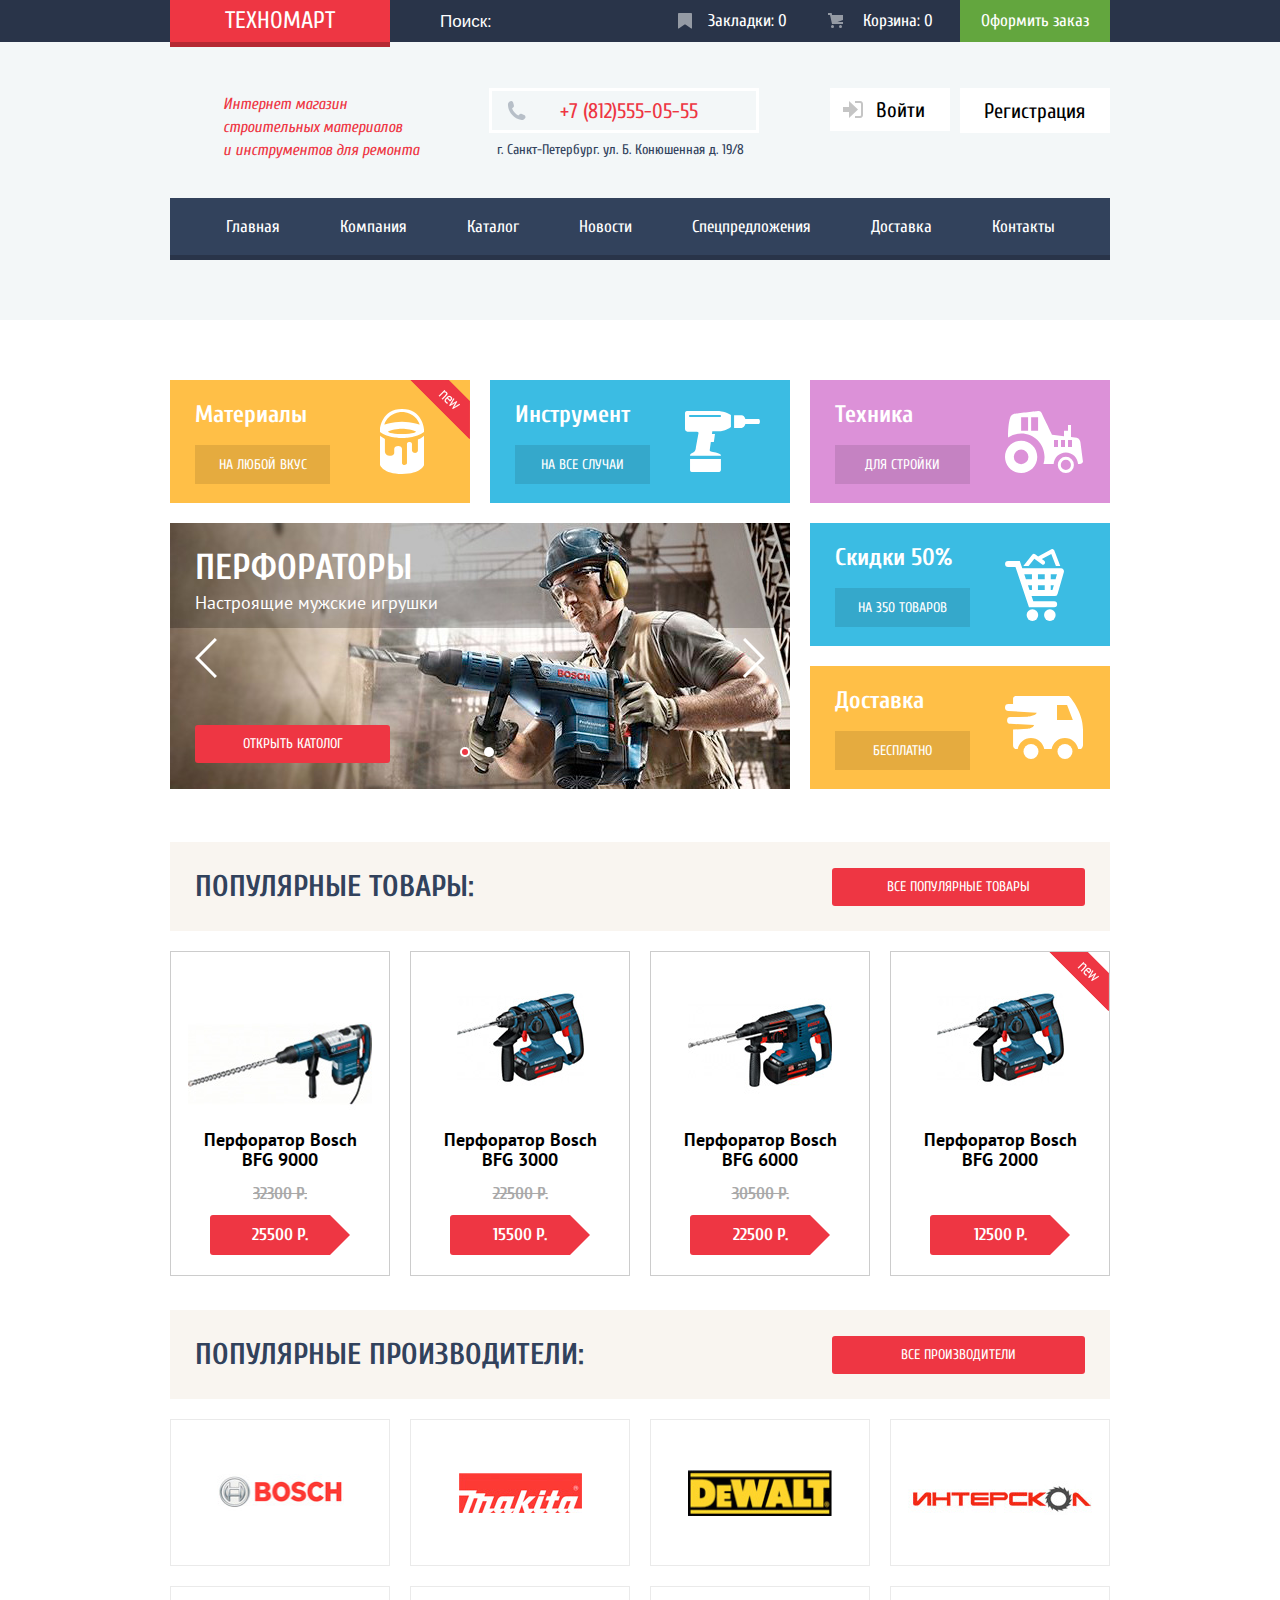
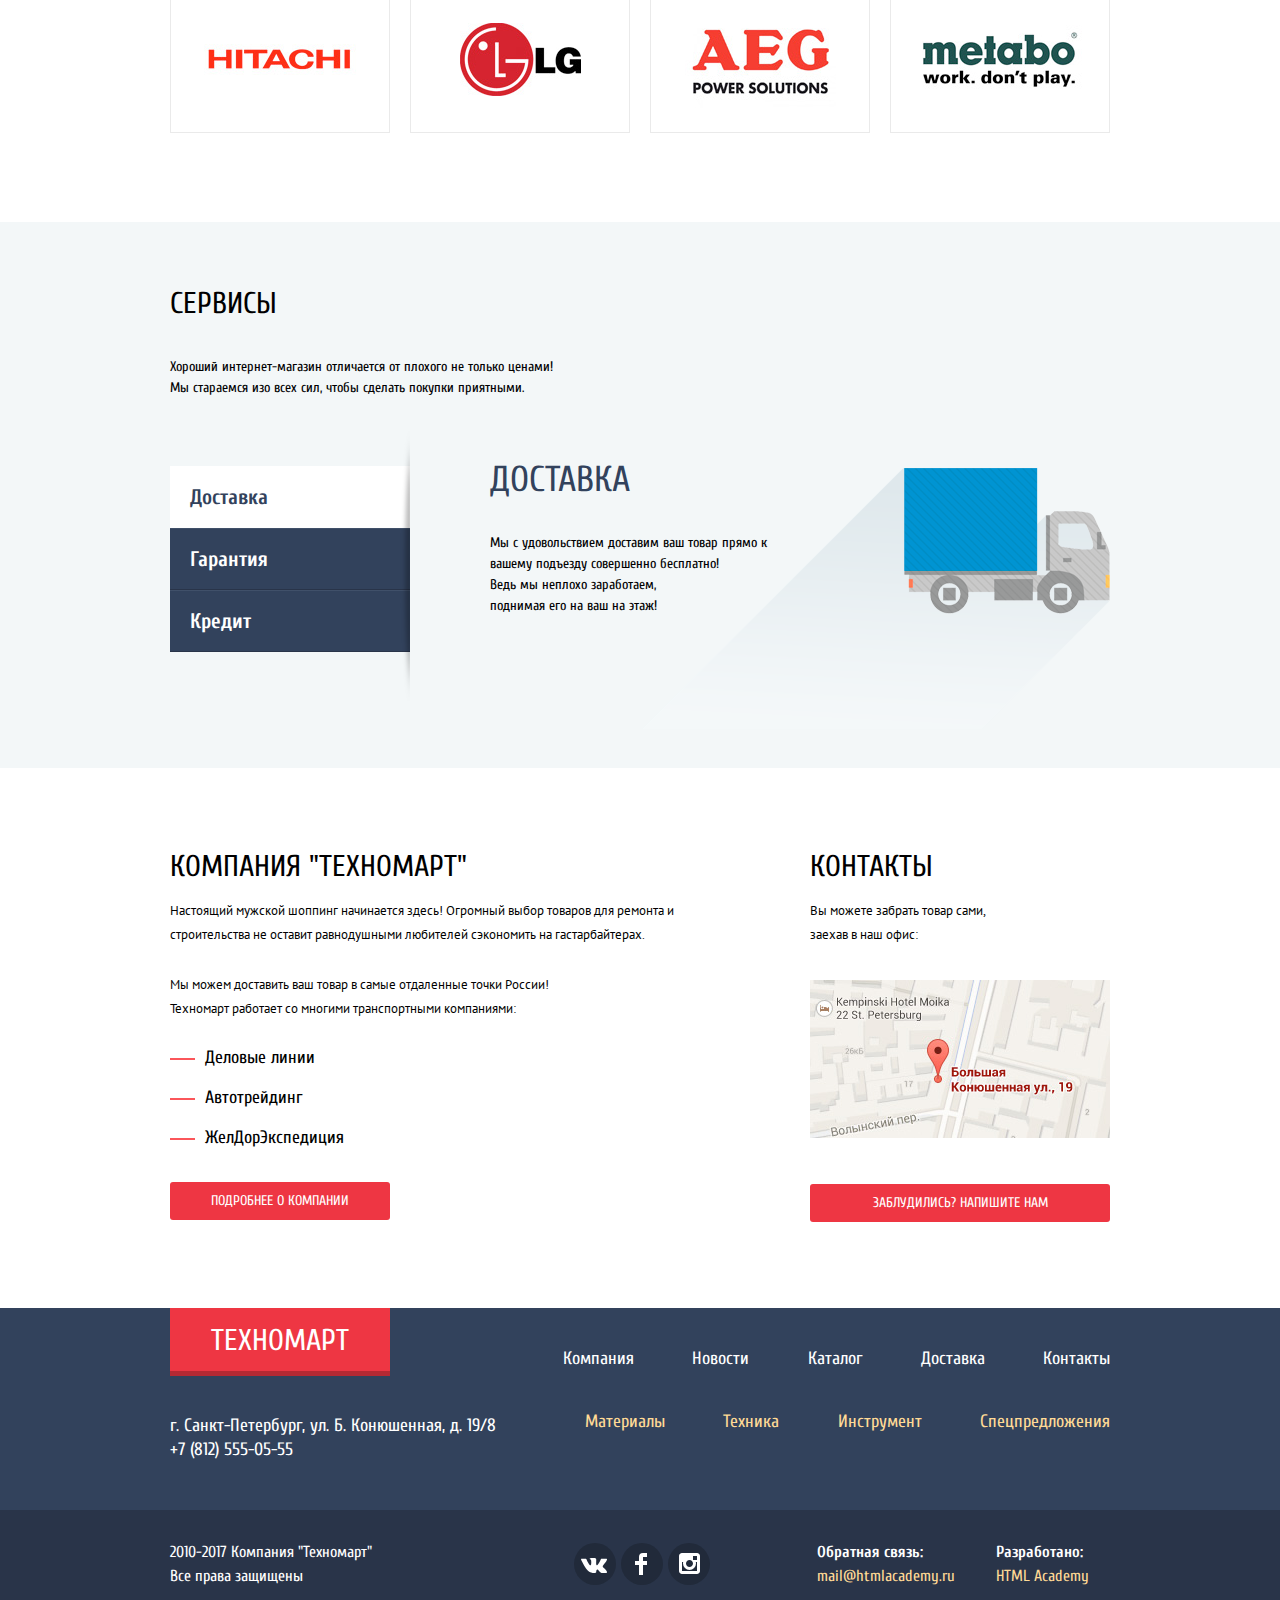
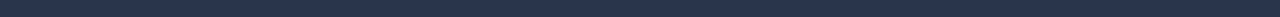
==== commit 46374347: "Сломал Js и что-то сделал не так" ====
--- a/index.html
+++ b/index.html
@@ -12,14 +12,37 @@
 </head>
 
 <body>
+   <!-- SVG иконки -->
+  <svg style="display:none">
+    <symbol id="icon-login" viewBox="0 0 20 17">
+      <path d="M15 8.5L6 0v6H0v5h6v6z"/>
+      <path d="M17 15h-5v2h5c2.2 0 3-1.8 3-3V3c0-1.2-.8-3-3-3h-5v2h5c.8 0 1 .7 1 1v11c0 .3-.2 1-1 1z"/>
+    </symbol>
+    <symbol id="icon-logout" viewBox="0 0 21 17">
+      <path d="M21 8.5L12.125 0v6h-6v5h6v6z"/>
+      <path d="M3.106 13.952V3.048c.018-.376.171-1.057 1.01-1.057h5.027V0H4.116C1.938 0 1.112 1.81 1.087 3.027v10.946C1.112 15.189 1.938 17 4.116 17h5.027v-1.99H4.116c-.839 0-.992-.683-1.01-1.058z"/>
+    </symbol>
+    <symbol id="icon-user" viewBox="0 0 20 18">
+      <path d="M17.881 14.166c-2.144-.735-4.256-1.666-5.207-2.39-.657-.501-.77-1.618-.517-2.415 1.118-.903 1.864-2.477 1.864-4.278C14.021 2.276 12.221 0 10 0S5.979 2.276 5.979 5.083c0 1.801.746 3.374 1.863 4.277.253.798.141 1.915-.517 2.416-.95.724-3.063 1.654-5.207 2.39S0 18 0 18h20s.025-3.099-2.119-3.834z"/>
+    </symbol>
+    <symbol id="icon-search"  viewBox="0 0 17 17">
+    <path d="M17 15.586l-3.542-3.542A7.465 7.465 0 0 0 15 7.5 7.5 7.5 0 1 0 7.5 15c1.71 0 3.282-.579 4.544-1.542L15.586 17 17 15.586zM2 7.5C2 4.467 4.467 2 7.5 2 10.532 2 13 4.467 13 7.5c0 3.032-2.468 5.5-5.5 5.5A5.506 5.506 0 0 1 2 7.5z"/>
+    </symbol>
+
+  </svg>
+  <!-- SVG иконки - end -->
   <!--
 			header
 		-->
-  <header>
+  <header class="header-bot-margin">
     <div class="header-top">
       <div class=" header-top-wrapper container">
+       
         <a class="logo btn" href="index.html">Техномарт</a>
-        <input class="search" type="search" placeholder="Поиск:">
+        <form method="get" class="input-search">
+        <input class="search" type="search" name="search" id="search" placeholder="Поиск:">
+        <label class="search-label" for="search"></label>
+        </form>
         <a class="bookmarks btn" href="#">Закладки: 0</a>
         <a class="basket btn" href="#">Корзина: 0</a>
         <a class="checkout btn" href="#">Оформить заказ</a>
@@ -35,10 +58,15 @@
           <a href="tel:+78125550555">+7 (812)555-05-55 </a>
           <p>г. Санкт-Петербург. ул. Б. Конюшенная д. 19/8</p>
         </div>
-        <div class="user-block">
-          <a class="login" href="#">Войти</a>
-          <a href="#">Регистация</a>
-        </div>
+        <ul class="user-block">
+         <li>
+          <a class="login" href="#">
+          <svg class="icon-login" width="20" height="17">
+            <use xlink:href="#icon-login"></use>
+          </svg>Войти</a>
+          </li>
+          <li><a class="regisration-user" href="#">Регистрация</a></li>
+        </ul>
       </div>
       <nav class="header-nav container">
         <ul>
@@ -61,6 +89,7 @@
     <div class="container">
       <div class="offers">
         <div class="category category-materials">
+          <div class="flag flag-new">новинка</div>
           <h3>Материалы</h3>
           <a class="button-category" href="#">На любой вкус</a>
         </div>
@@ -79,6 +108,8 @@
             <label class="slider-controls-item slider-controls-item--1" for="product-1">Первый</label>
             <label class="slider-controls-item slider-controls-item--2" for="product-2">Второй</label>
           </div>
+          <label class="arrow-left" for="product-1"></label>
+          <label class="arrow-right" for="product-2"></label>
           <ul class="slider-list">
             <li class="slide1 slider-item">
               <h2>Перфораторы</h2>
@@ -114,8 +145,8 @@
         <a class="popular-button" href="#">все популярные товары </a>
       </div>
       <ul class="popular-product-list">
-        <li class="popular-product-item">
-          <div class="flag flag-new">новинка</div>
+         <li class="popular-product-item">
+          
           <div class="actions">
             <a class="in-basket" href="#">Купить</a>
             <a class="in-bookmarks" href="#">В закладки</a>
@@ -152,6 +183,7 @@
           <div class="newprice">22500 Р.</div>
         </li>
         <li class="popular-product-item">
+          <div class="flag flag-new">новинка</div>
           <div class="actions">
             <a class="in-basket" href="#">Купить</a>
             <a class="in-bookmarks" href="#">В закладки</a>
--- a/css/style.css
+++ b/css/style.css
@@ -16,9 +16,8 @@
 /* Начало header */
 
 header {
-  display: flex;
-  flex-direction: column;
   background: #f3f7f8;
+  height: 320px;
 }
 
 .header-top {
@@ -39,11 +38,17 @@
 
 /* Логотип */
 
+.header-top-wrapper a {
+  height: 42px;
+  display: flex;
+  align-items: center;
+  justify-content: center
+}
+
 .logo {
-  min-width: 165px;
+  min-width: 220px;
   height: 24px;
   margin: 0;
-  padding: 11px 0 7px 55px;
   font-size: 24px;
   line-height: 24px;
   font-weight: 400;
@@ -66,7 +71,8 @@
 .popular-button:active,
 .button-about-company:active,
 .btn:active,
-.modal-buy-button:active {
+.modal-buy-button:active,
+.header-top-wrapper .full-basket:active {
   background: #ba2732;
 }
 
@@ -80,6 +86,16 @@
   outline: none;
 }
 
+.input-search {
+  display: flex;
+}
+
+input[type="search"]::-webkit-input-placeholder {
+  font-family: "CuprumRegular", "Arial", sans-serif;
+  font-size: 17px;
+  color: #ffffff;
+}
+
 .search {
   min-width: 270px;
   background: #293449;
@@ -88,28 +104,35 @@
   font-weight: 400;
   font-style: normal;
   font-family: "Cuprum", "Arial", sans-serif;
-  padding: 12px 45px;
   color: #fff;
+  height: 42px;
   cursor: pointer;
   border: none;
-}
-
-.search:hover {
-  background: rgba(0, 0, 0, .2);
-  border: none;
-}
-
-.search:focus {
+  padding-left: 50px;
+}
+
+.icon-search {
+  fill: white;
+  padding: 12px 16px;
+  opacity: 0.3;
+}
+
+input[type=search]:focus {
   background: #fff;
   border: none;
 }
 
+.search:hover {
+  background: #212a3a;
+  border: none;
+}
+
 .bookmarks {
   position: relative;
-  min-width: 105px;
+  min-width: 125px;
   font-size: 17px;
   line-height: 18px;
-  padding: 12px 0 12px 45px;
+  padding-left: 25px;
 }
 
 .bookmarks:hover,
@@ -120,8 +143,8 @@
 .bookmarks:before {
   content: "";
   position: absolute;
-  top: 10px;
-  left: 13px;
+  top: 13px;
+  left: 18px;
   width: 20px;
   height: 20px;
   background: url(../img/icon-bookmark.svg) no-repeat;
@@ -129,7 +152,7 @@
 }
 
 .bookmarks:hover:before,
-.in-basket:hover:before{
+.in-basket:hover:before {
   opacity: 1;
 }
 
@@ -140,18 +163,27 @@
 
 .basket {
   position: relative;
-  min-width: 150px;
+  min-width: 125px;
   font-size: 17px;
   line-height: 18px;
   text-align: center;
-  padding: 12px 0;
+  padding-left: 25px;
+}
+
+.header-top-wrapper .full-basket {
+  background: #ee3643;
+}
+
+.header-top-wrapper .full-basket:hover {
+  opacity: 1;
+  background: #ca2c37;
 }
 
 .basket:before {
   content: "";
   position: absolute;
-  top: 10px;
-  left: 10px;
+  top: 13px;
+  left: 18px;
   width: 20px;
   height: 20px;
   background: url(../img/icon-cart.svg) no-repeat;
@@ -166,7 +198,6 @@
   min-width: 150px;
   font-size: 17px;
   line-height: 18px;
-  padding: 12px 0;
   text-align: center;
   background: #63a63e;
 
@@ -180,7 +211,13 @@
   background: #518534;
 }
 
-.header-bottom {}
+.header-bottom {
+  background: #f3f7f8
+}
+
+.header-bot-margin {
+  margin-bottom: 60px;
+}
 
 .header-bottom-wrapper {
   display: flex;
@@ -190,7 +227,7 @@
   justify-content: space-between;
   align-items: flex-start;
   min-height: 110px;
-  margin-top: 40px;
+  margin-top: 46px;
 }
 
 .tittle {
@@ -210,19 +247,21 @@
   flex-basis: 33.3333%;
   display: flex;
   flex-direction: column;
+}
+
+.contacts a {
+  display: flex;
   align-items: center;
-}
-
-.contacts a {
-  display: inline-block;
-  position: relative;
-  width: 264px;
-  text-align: center;
-  padding: 12px 0;
+  justify-content: center;
+  position: relative;
+  width: 254px;
+  height: 39px;
   color: #ee3643;
   font-size: 21px;
   line-height: 18px;
   border: 3px solid #ffffff;
+  margin-left: 6px;
+  padding-left: 10px;
 }
 
 .contacts a:before {
@@ -230,7 +269,8 @@
   position: absolute;
   width: 30px;
   height: 30px;
-  left: 10px;
+  top: 10px;
+  left: 15px;
   background: url(../img/icon-phone.svg) no-repeat;
 }
 
@@ -240,6 +280,7 @@
   line-height: 24px;
   font-weight: 400;
   margin-top: 5px;
+  margin-left: 14px;
 }
 
 .user-block {
@@ -248,64 +289,74 @@
   flex-direction: row;
   flex-wrap: wrap;
   justify-content: flex-end;
+  margin: 0;
 }
 
 .user-block a {
   display: flex;
-  height: 45px;
-  margin-left: 10px;
-  padding: 0 27px;
   align-items: center;
   font-size: 21px;
   line-height: 18px;
   color: black;
   background: white;
-}
+
+}
+
 .user-block a:hover {
   color: #ee3643;
-  
-}
+
+}
+
 .login {
   position: relative;
-  width: 60px;
-  justify-content: flex-end;
-}
-
-.login:before {
-  content: "";
-  position: absolute;
-  width: 20px;
-  height: 20px;
-  margin-left: -55px;
-  background: url(../img/icon-login.svg) no-repeat;
-}
+  width: 120px;
+}
+
+.regisration-user {
+  width: 150px;
+  margin-left: 10px;
+  justify-content: center;
+  height: 45px;
+}
+
 .login:hover:before {
-  color:  #32425c;
-}
+  color: #32425c;
+}
+
 .logoff {
   position: relative;
   justify-content: flex-start;
-  width: 245px;
-
-}
-
-.logoff:before {
-  content: "";
-  position: absolute;
-  right: 0px;
-  width: 20px;
-  height: 20px;
-
-  background: url("../img/icon-logout.svg") no-repeat;
+  width: 258px;
+  height: 45px
+}
+
+.profile-logout .icon-logout {
+  padding: 10px;
+
+}
+
+.icon-login,
+.icon-logout,
+.icon-user {
+  fill: #c5c5c5;
+  transition: fill 0.3s ease;
+  padding: 13px;
+}
+
+.login:hover .icon-login,
+.profile-logout:hover .icon-logout,
+.logoff:hover .icon-user {
+  fill: #2f435b;
 }
 
 .regisration {
   display: flex;
   flex-direction: row;
+  margin-top: 5px;
+  margin-right: 72px;
 }
 
 .regisration a {
-
   text-decoration: underline;
   color: #32425c;
   background: none;
@@ -318,6 +369,21 @@
   color: #32425c;
 }
 
+.my-orders {
+  margin-right: 30px;
+  position: relative;
+}
+
+.my-orders:before {
+  content: "";
+  position: absolute;
+  right: -17px;
+  width: 4px;
+  height: 4px;
+  background: #32425c;
+  border-radius: 50px;
+}
+
 /* Конец header*/
 
 .header-nav ul {
@@ -368,7 +434,6 @@
 main {
   display: flex;
   flex-direction: column;
-  padding-top: 60px;
 }
 
 /*      Слайды    =/ */
@@ -380,7 +445,7 @@
 .sliders h2 {
   padding-top: 30px;
   padding-left: 25px;
-  font-size: 30px;
+  font-size: 36px;
   font-weight: 700;
   line-height: 30px;
   color: #ffffff;
@@ -442,7 +507,7 @@
   margin-left: 25px;
   margin-top: 110px;
   font-size: 14px;
-  padding: 13px 0;
+  padding: 10px 0;
   line-height: 18px;
   color: white;
   text-transform: uppercase;
@@ -507,6 +572,28 @@
   border-radius: 50%;
 }
 
+.arrow-left:after {
+  position: absolute;
+  content: "";
+  width: 22px;
+  height: 40px;
+  cursor: pointer;
+  top: 115px;
+  left: 25px;
+  background: url("../img/icon-left.svg") no-repeat;
+}
+
+.arrow-right:before {
+  position: absolute;
+  content: "";
+  width: 22px;
+  height: 40px;
+  cursor: pointer;
+  top: 115px;
+  right: 25px;
+  background: url("../img/icon-right.svg") no-repeat;
+}
+
 /*   желтый прямоуголтники которые я не понимаю  */
 
 .offers {
@@ -515,14 +602,14 @@
   justify-content: space-between;
   padding: 0;
   flex-wrap: wrap;
-  margin-bottom: 53px
+  margin-bottom: 33px
 }
 
 .category {
-  padding-top: 26px;
-  padding-left: 23px;
-  width: 277px;
-  height: 97px;
+  padding-top: 20px;
+  padding-left: 25px;
+  width: 275px;
+  height: 103px;
   font-size: 24px;
   margin-bottom: 20px;
   color: #ffffff;
@@ -539,22 +626,25 @@
 .button-category {
   display: inline-block;
   font-size: 14px;
-  padding: 10px 0;
-  margin-top: 10px;
+  padding: 9px 0;
+  margin-top: 15px;
   text-align: center;
   width: 135px;
   color: #ffffff;
   background: rgba(0, 0, 0, .1);
   text-transform: uppercase;
 }
+
 .button-category:hover {
   background: rgba(0, 0, 0, .2);
 }
+
 .button-category:active {
-      background: rgba(0,0,0,.3);
+  background: rgba(0, 0, 0, .3);
 }
 
 .category-materials {
+  position: relative;
   background: #ffbf47;
   background-image: url(../img/icon-1.svg);
   background-repeat: no-repeat;
@@ -635,12 +725,13 @@
   margin: 0 auto;
   margin-bottom: 7px;
   color: white;
-   padding: 7px 3px;
-   padding-top: 10px;
+  padding: 7px 3px;
+  padding-top: 10px;
   background-color: #63a63e;
   border-bottom: 3px solid #367315;
   border-radius: 5px;
 }
+
 .in-bookmarks {
   position: relative;
   font-size: 14px;
@@ -650,19 +741,23 @@
   margin-bottom: 7px;
   color: #32425c;
   padding: 7px 0;
-  border: 3px solid #63a63e ;
+  border: 3px solid #63a63e;
   border-radius: 5px;
 }
+
 .in-bookmarks:hover {
   border-color: #32425c;
 }
+
 .in-bookmarks:active {
   opacity: 0.3;
 }
+
 .in-basket:hover {
   background: #5fbb2d;
-  box-shadow: 0 3px 15px rgba(0,1,1,.25);
-}
+  box-shadow: 0 3px 15px rgba(0, 1, 1, .25);
+}
+
 .in-basket:before {
   content: "";
   position: absolute;
@@ -672,6 +767,7 @@
   background: url(../img/icon-cart.svg) no-repeat;
   opacity: 0.3;
 }
+
 .in-basket:active {
   background: #518534;
   border-bottom-color: #518534;
@@ -685,7 +781,7 @@
   display: flex;
   justify-content: space-between;
   align-items: center;
-  padding: 0 30px;
+  padding: 0 25px;
   background-color: #f9f5f0;
   height: 89px;
   margin-bottom: 20px;
@@ -712,8 +808,8 @@
 
 .flag {
   position: absolute;
-  top: -1px;
-  right: -1px;
+  top: 0px;
+  right: 0px;
   width: 60px;
   height: 60px;
   text-indent: -1000px;
@@ -798,7 +894,7 @@
   flex-direction: row;
   align-items: center;
   justify-content: center;
-  width: 220px;
+  width: 218px;
   height: 145px;
   border: 1px solid #eaeaea;
   margin-bottom: 20px;
@@ -806,7 +902,7 @@
 
 .popular-manufacturer-item:active {
   opacity: 0.5;
- box-shadow:  0 4px 10px rgba(41, 52, 73, .5)
+  box-shadow: 0 4px 10px rgba(41, 52, 73, .5)
 }
 
 .popular-manufacturer-item a {
@@ -857,6 +953,16 @@
 .service-pop {
   display: flex;
   position: relative;
+}
+
+.service-pop:after {
+  position: absolute;
+  content: "";
+  width: 10px;
+  height: 270px;
+  left: 230px;
+  top: -35px;
+  background: url("../img/shadow.png") no-repeat;
 }
 
 #delivery:checked ~ .service-controls label[for=delivery],
@@ -885,6 +991,8 @@
   padding: 15px 20px;
   text-align: left;
   vertical-align: middle;
+  border-top: 1px solid #405069;
+  border-bottom: 1px solid #293449;
 }
 
 .service-controls label:hover {
@@ -1058,6 +1166,12 @@
   font-size: 18px;
   line-height: 24px;
   color: #ffffff;
+}
+
+.top-footer-navigation a:active,
+.footer-center a:active {
+  opacity: 0.5;
+  text-decoration: none;
 }
 
 .top-footer p,
@@ -1204,6 +1318,11 @@
   color: #ffda96;
 }
 
+.bottom-footer-contacts a:active {
+  color: #be3544;
+  text-decoration: none;
+}
+
 .footer-mail {
   display: flex;
   flex-direction: column;
@@ -1315,8 +1434,6 @@
   flex-wrap: wrap;
   justify-content: space-between;
   margin-top: 50px;
-  margin-left: 80px;
-  margin-right: 80px;
 }
 
 .modal-letter input[type="text"],
@@ -1504,14 +1621,6 @@
   height: 40px;
 }
 
-.breadcrumbs-current:after {
-  content: "";
-  position: absolute;
-  background: white;
-  height: 22px;
-  width: 40px;
-}
-
 h1 {
   margin: 0;
   font-size: 30px;
@@ -1541,12 +1650,12 @@
   text-transform: uppercase;
   padding: 10px 18px;
   background: #f7f3ec;
+  width: 184px;
 }
 
 .header-main {
   display: flex;
   flex-direction: row;
-  justify-content: space-between;
   background: #f7f3ec;
 }
 
@@ -1556,12 +1665,51 @@
   align-items: center;
   font-size: 13px;
   line-height: 18px;
+  justify-content: space-between;
   text-transform: uppercase;
   margin: 0;
-}
+  width: 355px;
+  font-family: "PT sans";
+  margin-left: 20px;
+  margin-right: 40px;
+}
+
+.sorting a {
+  color: #acaaa5;
+  border-bottom: 1px dashed #ee3643;
+}
+
+.sorting a:hover {
+  color: #000;
+  border-bottom: 1px solid #ee3643;
+}
+
+.sorting .acitve-sorting {
+  color: #ee3643;
+  border-bottom: none;
+}
+
 .sorting-right {
-  
-}
+  display: flex;
+  margin: 0;
+}
+
+.sorting-right li {
+  display: flex;
+  align-items: center;
+  margin: 0 10px;
+}
+
+.icon-up,
+.icon-down {
+  fill: #c5c5c5;
+}
+
+.icon-up:hover,
+.icon-down:hover {
+  fill: #000;
+}
+
 .catalog {
   display: flex;
   flex-direction: column;
@@ -1585,7 +1733,19 @@
 fieldset {
   margin: 0;
   padding: 0;
+  margin-bottom: 22px;
   border: none;
+  position: relative;
+}
+
+.filter-producer:before,
+.filter-battery:before {
+  position: absolute;
+  content: "";
+  top: -17px;
+  width: 220px;
+  height: 1px;
+  background: #ccc;
 }
 
 .filter {
@@ -1657,6 +1817,7 @@
   display: flex;
   flex-direction: row;
   justify-content: space-between;
+  margin-bottom: 20px;
 }
 
 .price-control input {
@@ -1673,6 +1834,7 @@
 .filter-producer,
 .filter-option {
   padding: 0;
+  margin-bottom: 0;
 }
 
 .filter-option input[type=checkbox] + label {
@@ -1731,7 +1893,7 @@
 .filter-option input[type=radio]:checked + label:after {
   content: "";
   position: absolute;
-  background: url("/img/radio-on.svg");
+  background: url("/img/radio-on.svg") no-repeat;
   left: 0px;
   top: -4px;
   width: 26px;
@@ -1741,7 +1903,7 @@
 .filter-option input[type=radio] + label:before {
   content: "";
   position: absolute;
-  background: url("/img/radio-off.svg");
+  background: url("/img/radio-off.svg") no-repeat;
   left: 0;
   top: -4px;
   width: 26px;
@@ -1784,6 +1946,19 @@
 
 }
 
+.pagination-item:hover,
+.filter-button:hover {
+  border: 1px solid #bdc6ca;
+  cursor: pointer;
+}
+
+.pagination-item:active,
+.filter-button:active,
+.filter-button:focus {
+  border: 1px solid #ee3643;
+  outline-style: none;
+}
+
 .pagination-item-current a {
   background: #ee3643;
   color: #ffffff;
@@ -1810,4 +1985,4 @@
   font-size 14px;
   line-height: 24px;
   padding-bottom: 73px;
-}+}
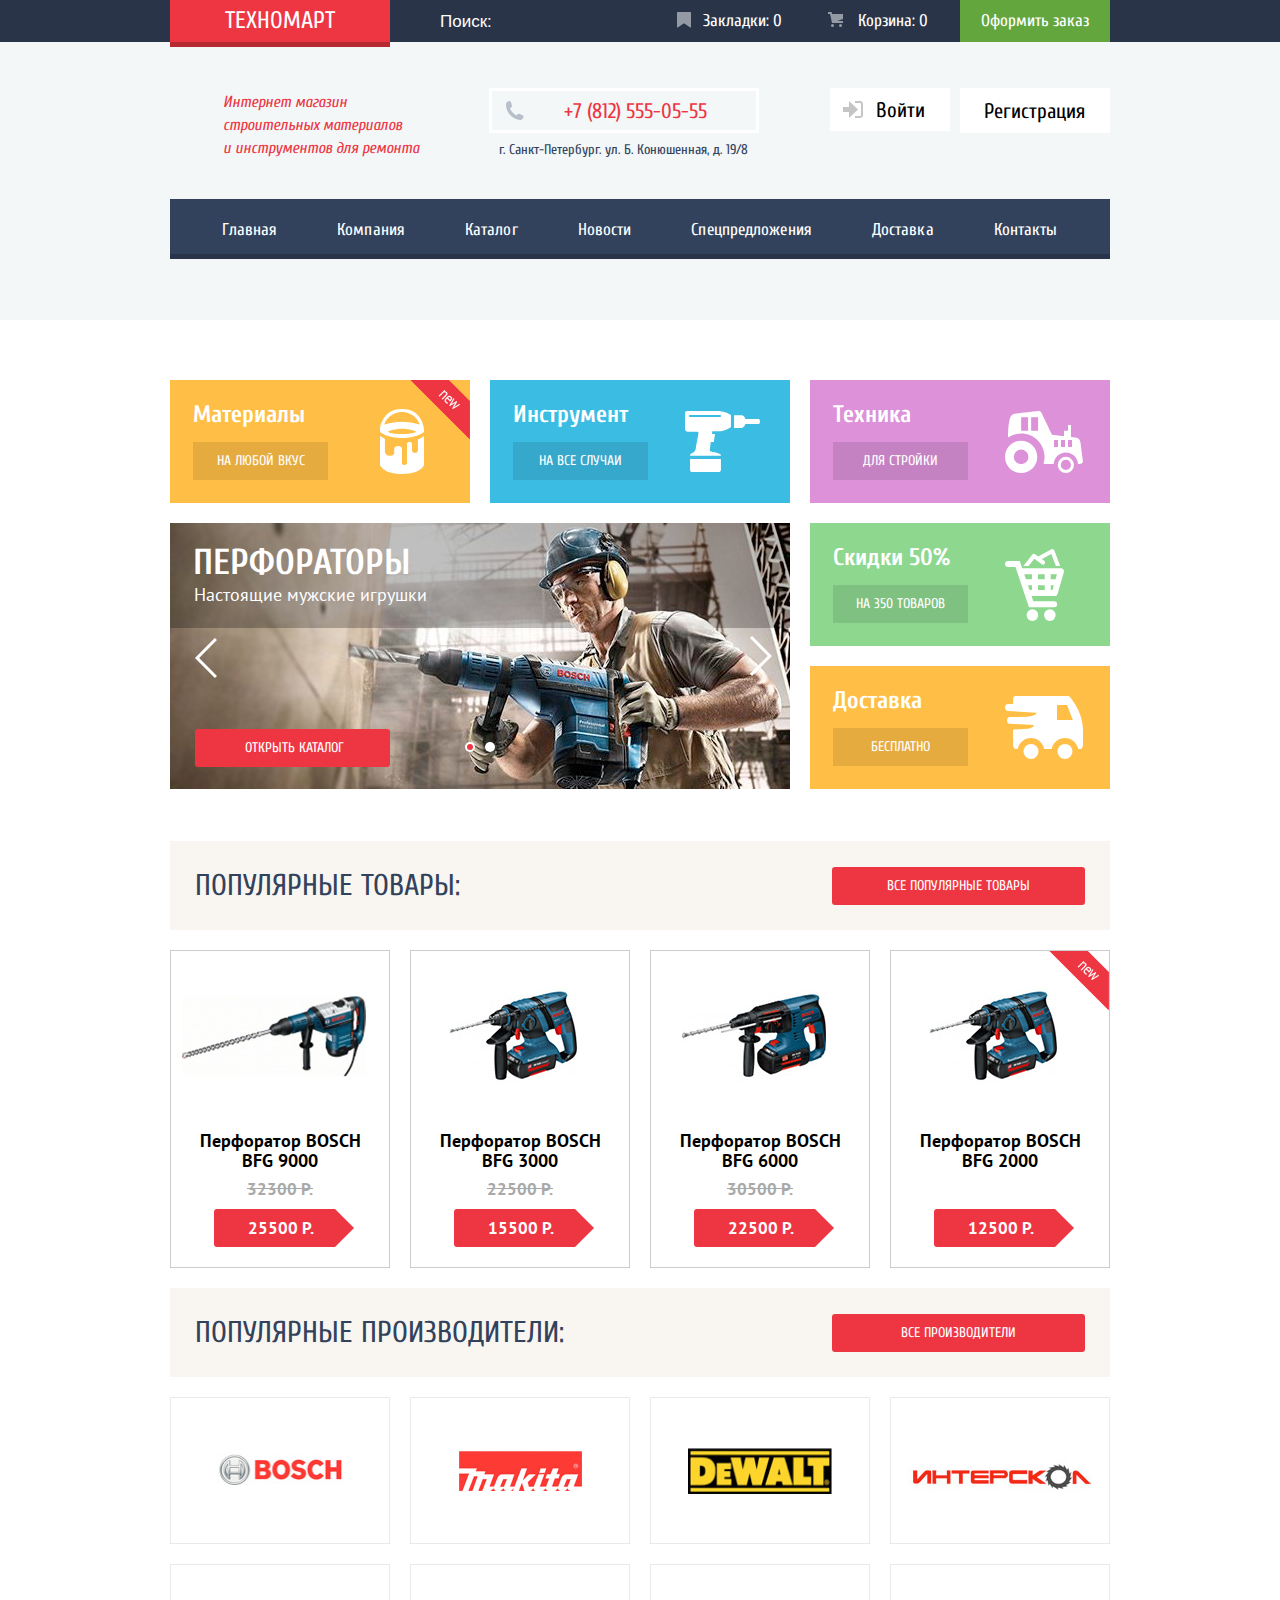
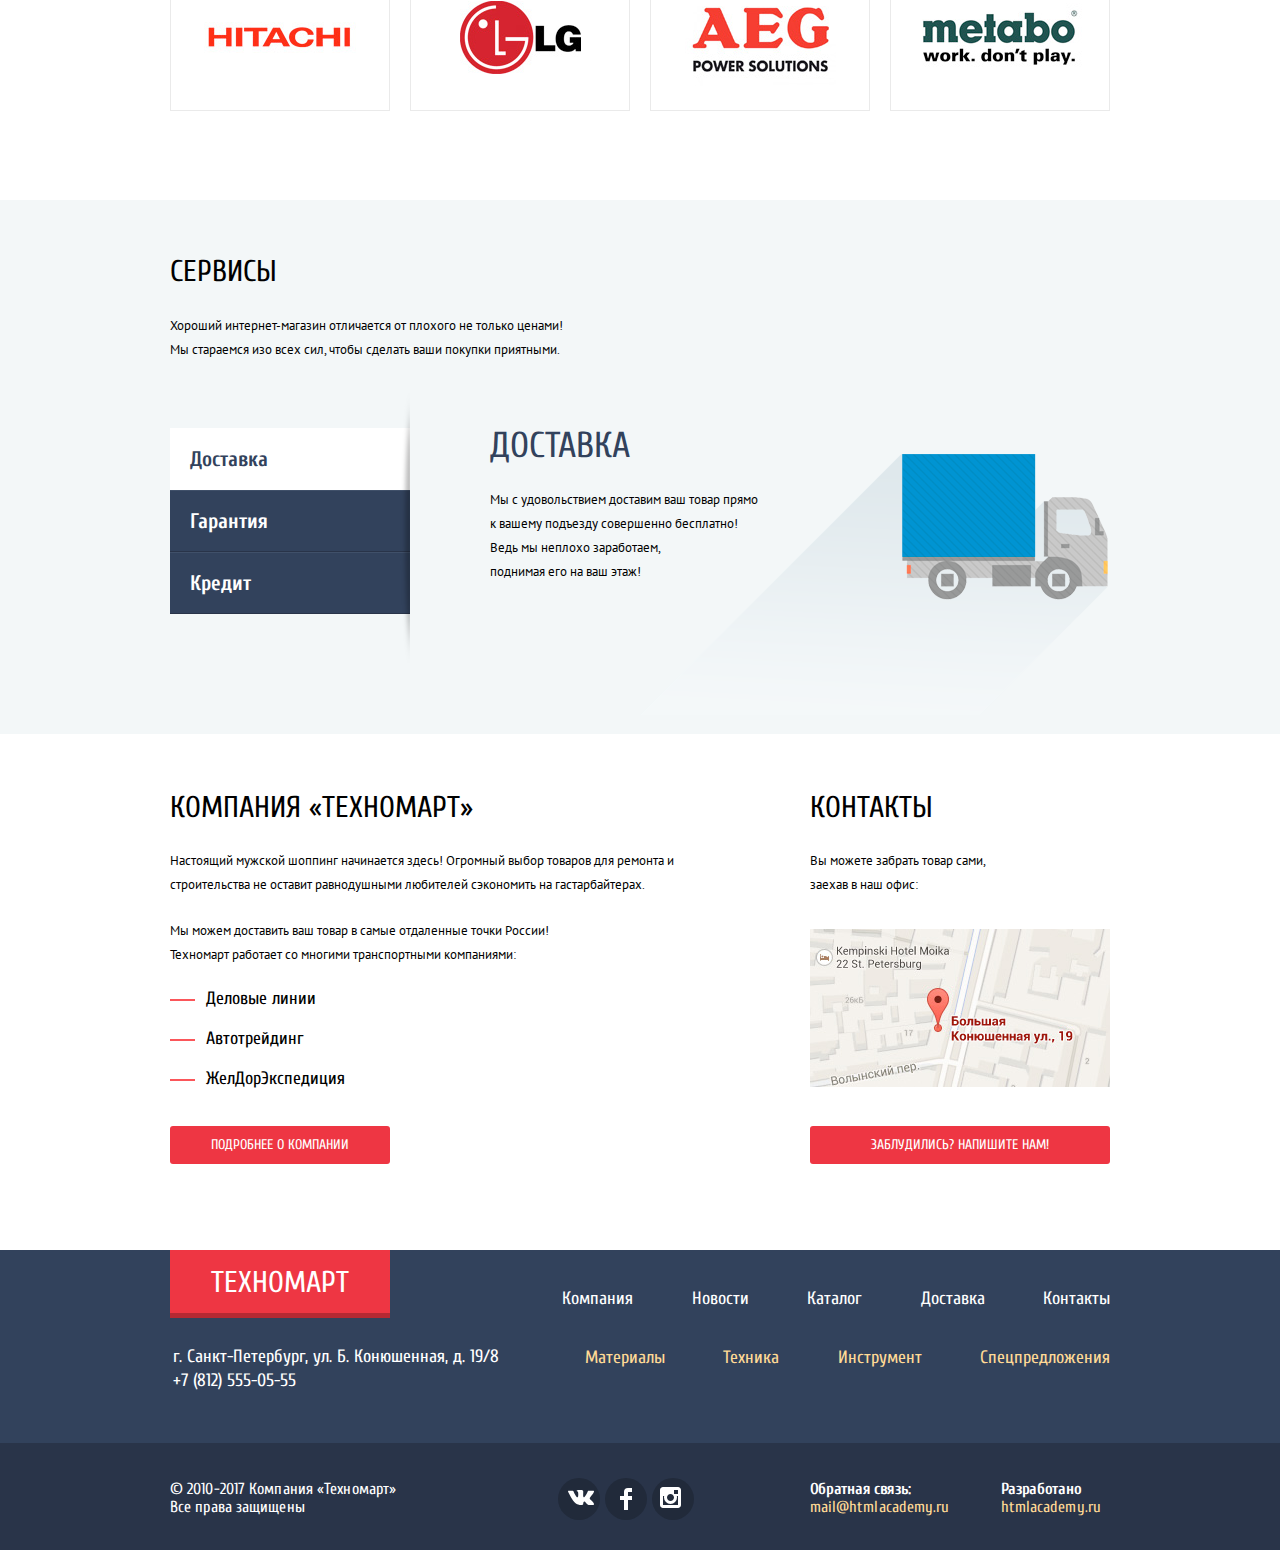
==== commit f03d2f5d: "Смотрел другие способы подключения шрифта" ====
--- a/index.html
+++ b/index.html
@@ -4,9 +4,8 @@
 <head>
   <meta charset="utf-8">
   <title>HTML Academy: Техномарт</title>
-  <link href="https://fonts.googleapis.com/css?family=PT+Sans:400,400i,700,700i&amp;subset=cyrillic" rel="stylesheet">
-  <link href="https://fonts.googleapis.com/css?family=Open+Sans:400,400i,700,700i&amp;subset=cyrillic" rel="stylesheet">
-  <link href="https://fonts.googleapis.com/css?family=Cuprum:400,400i,700,700i&amp;subset=cyrillic" rel="stylesheet">
+  <link href="https://fonts.googleapis.com/css?family=Cuprum:400,400i,700,700i&amp;subset=cyrillic" rel="stylesheet" type="text/css">
+  <link href="https://fonts.googleapis.com/css?family=PT+Sans:400,700,700i&amp;subset=cyrillic" rel="stylesheet" type="text/css">
   <link rel="stylesheet" href="css/normalize.css">
   <link rel="stylesheet" type="text/css" href="css/style.css">
 </head>
@@ -55,8 +54,8 @@
           </p>
         </div>
         <div class="contacts">
-          <a href="tel:+78125550555">+7 (812)555-05-55 </a>
-          <p>г. Санкт-Петербург. ул. Б. Конюшенная д. 19/8</p>
+          <a href="tel:+78125550555">+7 (812) 555-05-55</a>
+          <p>г. Санкт-Петербург. ул. Б. Конюшенная, д. 19/8</p>
         </div>
         <ul class="user-block">
          <li>
@@ -113,13 +112,13 @@
           <ul class="slider-list">
             <li class="slide1 slider-item">
               <h2>Перфораторы</h2>
-              <p>Настроящие мужские игрушки</p>
-              <a class="button-slider" href="#">Открыть католог</a>
+              <p>Настоящие мужские игрушки</p>
+              <a class="button-slider" href="#">Открыть каталог</a>
             </li>
             <li class="slide2 slider-item">
               <h2>Дрели</h2>
               <p>Соседям на радость!</p>
-              <a class="button-slider" href="#">Открыть католог</a>
+              <a class="button-slider" href="#">Открыть каталог</a>
             </li>
           </ul>
         </div>
@@ -154,7 +153,7 @@
           <div class="popular-image">
             <img src="img/bfg_9000.jpg" alt="Перфоратор Bosch BFG 9000" width="184" height="164">
           </div>
-          <h3>Перфоратор Bosch BFG 9000</h3>
+          <h3>Перфоратор BOSCH BFG 9000</h3>
           <div class="oldprice">32300 P.</div>
           <div class="newprice">25500 Р.</div>
         </li>
@@ -166,7 +165,7 @@
           <div class="popular-image">
             <img src="img/bfg_3000.jpg" alt="Перфоратор Bosch BFG 3000" width="127" height="112">
           </div>
-          <h3>Перфоратор Bosch BFG 3000</h3>
+          <h3>Перфоратор BOSCH BFG 3000</h3>
           <div class="oldprice">22500 P.</div>
           <div class="newprice">15500 Р.</div>
         </li>
@@ -178,7 +177,7 @@
           <div class="popular-image">
             <img src="img/bfg_6000.jpg" alt="Перфоратор Bosch BFG 6000" width="144" height="128">
           </div>
-          <h3>Перфоратор Bosch BFG 6000</h3>
+          <h3>Перфоратор BOSCH BFG 6000</h3>
           <div class="oldprice">30500 P.</div>
           <div class="newprice">22500 Р.</div>
         </li>
@@ -191,7 +190,7 @@
           <div class="popular-image">
             <img src="img/bfg_2000.jpg" alt="Перфоратор Bosch BFG 2000" width="127" height="112">
           </div>
-          <h3>Перфоратор Bosch BFG 2000</h3>
+          <h3>Перфоратор BOSCH BFG 2000</h3>
           <div class="oldprice"></div>
           <div class="newprice">12500 Р.</div>
         </li>
@@ -240,7 +239,7 @@
       <div class="container">
         <section class="service">
           <h2>Сервисы</h2>
-          <p class="">Хороший интернет-магазин отличается от плохого не только ценами! <br>Мы стараемся изо всех сил, чтобы сделать покупки приятными.</p>
+          <p class="">Хороший интернет-магазин отличается от плохого не только ценами! <br>Мы стараемся изо всех сил, чтобы сделать ваши покупки приятными.</p>
           <!--
 		Доставка Гарантия Кредит
 		-->
@@ -256,7 +255,7 @@
             <ul class="service-right">
               <li class="service-delivery">
                 <span>Доставка</span>
-                <p>Мы с удовольствием доставим ваш товар прямо к<br> вашему подъезду совершенно бесплатно!<br> Ведь мы неплохо заработаем, <br>поднимая его на ваш на этаж!</p>
+                <p>Мы с удовольствием доставим ваш товар прямо <br>к вашему подъезду совершенно бесплатно!<br> Ведь мы неплохо заработаем, <br>поднимая его на ваш этаж!</p>
               </li>
               <li class="service-guaranty">
                 <span> Гарантия</span>
@@ -277,9 +276,9 @@
     <div class="container">
       <section class="about-company">
         <div class="about-company-left">
-          <h2>Компания "ТЕХНОМАРТ"</h2>
+          <h2>Компания «ТЕХНОМАРТ»</h2>
           <p>
-            Настоящий мужской шоппинг начинается здесь! Огромный выбор товаров для ремонта и<br> строительства не оставит равнодушными любителей сэкономить на гастарбайтерах.
+            Настоящий мужской шоппинг  начинается  здесь! Огромный выбор товаров  для ремонта и<br> строительства не оставит равнодушными любителей сэкономить на гастарбайтерах.
           </p>
           <p>
             Мы можем доставить ваш товар в самые отдаленные точки России!<br> Техномарт работает со многими транспортными компаниями:
@@ -295,7 +294,7 @@
           <h2>Контакты</h2>
           <p>Вы можете забрать товар сами,<br> заехав в наш офис:</p>
           <a class="map" href="#"><img src="img/map.jpg" alt="map" width="300" height="158"></a>
-          <a class="button-about-company modal-button-link" href="#">Заблудились? напишите нам</a>
+          <a class="button-about-company modal-button-link" href="#">Заблудились? напишите нам!</a>
         </div>
       </section>
     </div>
@@ -329,7 +328,7 @@
       <div class="container">
         <div class="content-bottom-footer">
           <p class="about-contacts">
-            2010-2017 Компания "Техномарт" <br> Все права защищены
+            © 2010-2017 Компания «Техномарт» <br> Все права защищены
           </p>
           <ul class="footer-social">
             <li><a class="social-button social-button-vk" href="#">Вконтакте</a></li>
@@ -341,9 +340,9 @@
               <b>Обратная связь:</b>
               <a class="button" href="mail@htmlacademy.ru">mail@htmlacademy.ru</a>
             </p>
-            <p class="footer-mail">
-              <b>Разработано:</b>
-              <a class="button" href="https://htmlacademy.ru">HTML Academy</a>
+            <p class="footer-mail footer-mail-right">
+              <b>Разработано </b>
+              <a class="button" href="https://htmlacademy.ru">htmlacademy.ru</a>
             </p>
           </div>
         </div>
@@ -447,11 +446,13 @@
     var buyLink = document.querySelectorAll(".in-basket");
     var buyPopup = document.querySelector(".modal-buy");
     var buyClose = buyPopup.querySelector(".modal-close");
-    buyLink.addEventListener("click", function(evt) {
-      evt.preventDefault();
-      buyPopup.classList.add("modal-show");
-    });
-    buyClose.addEventListener("click", function(evt) {
+    for (var i = 0; i < buyLink.length; i++) {
+    buyLink[i].addEventListener('click', function(evt) {
+    evt.preventDefault();
+    buyPopup.classList.add('modal-show');
+  });
+};
+      buyClose.addEventListener("click", function(evt) {
       evt.preventDefault();
       buyPopup.classList.remove("modal-show");
     });
--- a/css/style.css
+++ b/css/style.css
@@ -1,7 +1,15 @@
+/* Шрифты?
+@font-face {
+  font-family: 'cuprum';
+  src:url('../fonts/web/cuprum.woff') format('woff');
+  font-weight: normal;
+  font-style: normal;
+}
+*/
 body {
   margin: 0;
   padding: 0;
-  font-family: "Cuprum", "Arial", sans-serif;
+  font-family: "Cuprum", "regular", sans-serif;
   min-width: 940px;
   line-height: 21px;
   font-size: 14px;
@@ -42,7 +50,9 @@
   height: 42px;
   display: flex;
   align-items: center;
-  justify-content: center
+  justify-content: center;
+  box-sizing: border-box;
+  width: 150px;
 }
 
 .logo {
@@ -129,10 +139,10 @@
 
 .bookmarks {
   position: relative;
-  min-width: 125px;
+  min-width: 135px;
   font-size: 17px;
   line-height: 18px;
-  padding-left: 25px;
+  padding-left: 15px;
 }
 
 .bookmarks:hover,
@@ -143,8 +153,8 @@
 .bookmarks:before {
   content: "";
   position: absolute;
-  top: 13px;
-  left: 18px;
+  top: 12px;
+  left: 17px;
   width: 20px;
   height: 20px;
   background: url(../img/icon-bookmark.svg) no-repeat;
@@ -163,15 +173,16 @@
 
 .basket {
   position: relative;
-  min-width: 125px;
+  min-width: 134px;
   font-size: 17px;
   line-height: 18px;
   text-align: center;
-  padding-left: 25px;
+  padding-left: 16px;
 }
 
 .header-top-wrapper .full-basket {
   background: #ee3643;
+  padding-left: 20px;
 }
 
 .header-top-wrapper .full-basket:hover {
@@ -182,7 +193,7 @@
 .basket:before {
   content: "";
   position: absolute;
-  top: 13px;
+  top: 12px;
   left: 18px;
   width: 20px;
   height: 20px;
@@ -222,12 +233,12 @@
 .header-bottom-wrapper {
   display: flex;
   flex-direction: row;
-  justify-content: center;
   flex-wrap: wrap;
   justify-content: space-between;
   align-items: flex-start;
   min-height: 110px;
   margin-top: 46px;
+  margin-bottom: 1px;
 }
 
 .tittle {
@@ -239,7 +250,7 @@
 }
 
 .tittle p {
-  margin-top: 5px;
+  margin-top: 3px;
   margin-left: 53px;
 }
 
@@ -254,14 +265,14 @@
   align-items: center;
   justify-content: center;
   position: relative;
-  width: 254px;
+  width: 242px;
   height: 39px;
   color: #ee3643;
   font-size: 21px;
   line-height: 18px;
   border: 3px solid #ffffff;
   margin-left: 6px;
-  padding-left: 10px;
+  padding-left: 22px;
 }
 
 .contacts a:before {
@@ -270,7 +281,7 @@
   width: 30px;
   height: 30px;
   top: 10px;
-  left: 15px;
+  left: 13px;
   background: url(../img/icon-phone.svg) no-repeat;
 }
 
@@ -280,7 +291,7 @@
   line-height: 24px;
   font-weight: 400;
   margin-top: 5px;
-  margin-left: 14px;
+  margin-left: 16px;
 }
 
 .user-block {
@@ -352,8 +363,8 @@
 .regisration {
   display: flex;
   flex-direction: row;
-  margin-top: 5px;
-  margin-right: 72px;
+  margin-top: 7px;
+  margin-right: 73px;
 }
 
 .regisration a {
@@ -403,7 +414,7 @@
 }
 
 .header-nav a {
-  padding: 20px 30px;
+  padding: 22px 30px;
   font-size: 17px;
   line-height: 17px;
 }
@@ -413,6 +424,8 @@
   line-height: 17px;
   background: #32425c;
   border-bottom: 5px solid #293449;
+  height: 55px;
+  letter-spacing: 0.1px;
 }
 
 .header-top a,
@@ -443,8 +456,8 @@
 }
 
 .sliders h2 {
-  padding-top: 30px;
-  padding-left: 25px;
+  padding-top: 25px;
+  padding-left: 23px;
   font-size: 36px;
   font-weight: 700;
   line-height: 30px;
@@ -453,9 +466,9 @@
 }
 
 .sliders p {
-  margin-top: 8px;
-  padding-left: 25px;
-  font-family: 'PT Sans';
+  margin-top: 5px;
+  padding-left: 24px;
+  font-family: "PT Sans","Arial",sans-serif;
   font-size: 18px;
   font-weight: 400;
   line-height: 24px;
@@ -502,18 +515,19 @@
 }
 
 .button-slider {
-  display: block;
-  width: 195px;
-  margin-left: 25px;
-  margin-top: 110px;
-  font-size: 14px;
-  padding: 10px 0;
-  line-height: 18px;
-  color: white;
-  text-transform: uppercase;
-  background: #ee3643;
-  text-align: center;
-  border-radius: 3px;
+    display: block;
+    margin-left: 25px;
+    margin-top: 122px;
+    font-size: 14px;
+    padding: 10px 45px 10px 49px;
+    line-height: 18px;
+    color: white;
+    margin-right: 400px;
+    box-sizing: border-box;
+    text-transform: uppercase;
+    background: #ee3643;
+    text-align: center;
+    border-radius: 3px;
 }
 
 .slider-controls label {
@@ -523,7 +537,7 @@
   height: 18px;
   border-radius: 50%;
   cursor: pointer;
-  padding: 3px;
+  padding: 1px;
 }
 
 .slider-controls label::after {
@@ -531,8 +545,8 @@
   width: 10px;
   height: 10px;
   position: absolute;
-  top: 11px;
-  left: 4px;
+  top: 6px;
+  left: 5px;
   z-index: 1;
   border-radius: 50%;
   background: #ffffff;
@@ -562,8 +576,8 @@
 #product-2:checked ~ .slider-controls .slider-controls-item--2::before {
   content: "";
   position: absolute;
-  left: 50%;
-  top: 50%;
+  left: 67%;
+  top: 37%;
   z-index: 2;
   width: 6px;
   height: 6px;
@@ -589,8 +603,8 @@
   width: 22px;
   height: 40px;
   cursor: pointer;
-  top: 115px;
-  right: 25px;
+  top: 113px ;
+  right: 18px;
   background: url("../img/icon-right.svg") no-repeat;
 }
 
@@ -602,14 +616,12 @@
   justify-content: space-between;
   padding: 0;
   flex-wrap: wrap;
-  margin-bottom: 33px
+  margin-bottom: 32px;
 }
 
 .category {
-  padding-top: 20px;
-  padding-left: 25px;
-  width: 275px;
-  height: 103px;
+  width: 300px;
+  height: 123px;
   font-size: 24px;
   margin-bottom: 20px;
   color: #ffffff;
@@ -621,16 +633,20 @@
   font-size: 24px;
   font-weight: 700;
   line-height: 30px;
+  padding-top: 20px;
+  padding-left: 23px;
 }
 
 .button-category {
   display: inline-block;
   font-size: 14px;
-  padding: 9px 0;
-  margin-top: 15px;
+  line-height: 18px;
+  padding: 10px 0;
+  margin-top: 12px;
   text-align: center;
   width: 135px;
   color: #ffffff;
+      margin-left: 23px;
   background: rgba(0, 0, 0, .1);
   text-transform: uppercase;
 }
@@ -667,7 +683,7 @@
 }
 
 .category-discounts {
-  background: #3bbce3;
+  background: #8ed78f;
   background-image: url(../img/icon-4.svg);
   background-repeat: no-repeat;
   background-position: 195px 50%;
@@ -693,6 +709,7 @@
   flex-direction: row;
   justify-content: space-between;
   padding: 0;
+  margin-bottom: 0;
 }
 
 .popular-product-item:hover {
@@ -793,6 +810,7 @@
   color: #32425c;
   vertical-align: middle;
   text-transform: uppercase;
+  font-weight: 400;
 }
 
 .popular-product-item {
@@ -804,6 +822,7 @@
   line-height: 20px;
   font-weight: bold;
   text-align: center;
+  height: 316px;
 }
 
 .flag {
@@ -822,9 +841,12 @@
 }
 
 .popular-product-item .popular-image {
-  width: 218px;
-  margin-top: 30px;
-  height: 138px
+  width: 205px;
+    display: flex;
+    margin-bottom: 10px;
+    align-items: center;
+    justify-content: center;
+    height: 170px
 }
 
 .popular-product-item .popular-image img {
@@ -832,47 +854,50 @@
 }
 
 .popular-product-item h3 {
-  font-family: "PT sans";
+  font-family: "PT Sans","Arial",sans-serif;
   font-size: 18px;
   line-height: 20px;
-  min-height: 40px;
-  padding: 0 25px;
-  margin-top: 10px;
-  margin-bottom: 15px;
+  font-weight: 700;
+      padding: 0 20px;
+
 }
 
 .oldprice {
   font-size: 17px;
+   line-height: 18px;
   font-weight: 700;
   line-height: 18px;
   color: #a9a9a9;
   min-height: 20px;
-  margin-top: 15px;
-  margin-bottom: 10px;
+  margin: 9px auto;
   text-decoration-line: line-through;
+  font-family: "PT Sans","Arial",sans-serif;
 }
 
 .newprice {
   font-size: 17px;
+  line-height: 18px;
   font-weight: 700;
   background: #ee3643;
   color: #ffffff;
   position: relative;
-  width: 80px;
-  margin: 10px auto;
+  width: 114px;
   margin-bottom: 20px;
-  padding: 10px 30px;
+  margin-left: 43px;
+  margin-right: 36px;
+  padding: 10px;
   border-radius: 3px;
+  font-family: "PT Sans","Arial",sans-serif;
 }
 
 .newprice:after {
   content: "";
   position: absolute;
   top: 0;
-  right: -20px;
+  right: -25px;
   width: 0;
   height: 0;
-  border: 20px solid white;
+  border: 19px solid white;
   border-left-color: #ee3643;
 }
 
@@ -921,7 +946,7 @@
 /* Наконец-то я добрался до сервисов  */
 
 .service {
-  padding-top: 70px;
+  padding-top: 60px;
 }
 
 .service-background {
@@ -934,12 +959,14 @@
   line-height: 24px;
   color: #000000;
   text-transform: uppercase;
-  margin-bottom: 40px;
+  margin-bottom: 30px;
 }
 
 .service p {
-  font-size: 14px;
-  margin-bottom: 68px;
+  font-family: "PT Sans","Arial",sans-serif;
+  font-size: 13px;
+  margin-bottom: 66px;
+  line-height: 24px;
 }
 
 /* Слайдер сервисов */
@@ -1002,7 +1029,7 @@
 .service-right {
   padding: 0 80px;
   margin: 0 auto;
-  margin-top: 2px;
+  margin-top: 6px;
 }
 
 .service-right li {
@@ -1020,14 +1047,15 @@
 }
 
 .service-right p {
-  font-size: 14px;
-  margin-top: 35px;
+  font-size: 13px;
+  margin-top: 25px;
+  line-height: 24px;
   margin-bottom: 30px;
 }
 
 .service-delivery {
   background: url("../img/delivery.png") no-repeat;
-  background-position: right top;
+      background-position: 150px 20px;
 }
 
 .service-guaranty {
@@ -1063,7 +1091,7 @@
   flex-direction: row;
   justify-content: space-between;
   margin-bottom: 86px;
-  padding-top: 80px;
+  padding-top: 55px;
 }
 
 .about-company-left {
@@ -1073,11 +1101,11 @@
 
 .about-company-left h2,
 .about-company-right h2 {
-
   font-size: 30px;
   line-height: 38px;
   font-weight: 400;
   text-transform: uppercase;
+  margin-bottom: 22px;
 }
 
 .about-company-left p,
@@ -1085,24 +1113,28 @@
   font-family: 'PT Sans', Arial, sans-serif;
   font-size: 13px;
   line-height: 24px;
+  margin: 0;
+      margin-bottom: 22px;
 }
 
 .about-company-left ul {
   padding: 0;
+  margin: 0;
+  margin-bottom: 17px;
 }
 
 .about-company-left li {
   position: relative;
   margin: 0;
-  padding: 0 0 20px 35px;
+  padding: 0 0 20px 36px;
   font-size: 18px;
   line-height: 20px;
 
 }
 
 .about-company-right img {
-  margin-top: 20px;
-  margin-bottom: 40px;
+  margin-top: 10px;
+  margin-bottom: 33px;
 }
 
 .about-company-left li:before {
@@ -1179,13 +1211,14 @@
   font-size: 18px;
   line-height: 24px;
   color: #ffffff;
+  margin: 13px 3px;
 }
 
 .top-footer {
   display: flex;
   flex-direction: row;
   justify-content: space-between;
-  margin-bottom: 20px;
+  margin-bottom: 14px;
 
 }
 
@@ -1194,9 +1227,9 @@
   flex-direction: row;
   justify-content: space-between;
   align-content: flex-end;
-  width: 547px;
+  width: 548px;
   padding: 0;
-  margin-bottom: 5px;
+  margin-bottom: 7px;
   align-items: flex-end;
 }
 
@@ -1213,7 +1246,7 @@
   display: flex;
   flex-direction: row;
   justify-content: space-between;
-  margin-bottom: 30px;
+  margin-bottom: 37px;
 }
 
 .footer-center-nav {
@@ -1226,28 +1259,28 @@
 .footer-center-nav a {
   color: #ffda96;
 }
-
-.bottom-footer {
-  background: #293449;
-}
-
 .content-bottom-footer {
-  display: flex;
-  flex-direction: row;
-  align-items: center;
-  justify-content: space-between;
-  min-height: 107px;
+    display: flex;
+    flex-direction: row;
+    padding-top: 21px;
+    height: 107px;
+    box-sizing: border-box;
 }
 
 .about-contacts {
   flex-basis: 33.3333%;
+  letter-spacing: 0.1px;
 }
 
 .footer-social {
-  display: flex;
-  flex-direction: row;
-  flex-basis: 33.3333%;
-  justify-content: center;
+
+    display: flex;
+    flex-direction: row;
+    flex-basis: 33.3333%;
+    /* justify-content: center; */
+    margin-top: 14px;
+    box-sizing: border-box;
+    padding-left: 70px;
 }
 
 .social-button {
@@ -1268,8 +1301,8 @@
   content: "";
   position: absolute;
   background: url("../img/icon-vk.svg") no-repeat;
-  top: 15px;
-  left: 7px;
+     top: 12px;
+    left: 10px;
   height: 42px;
   width: 42px;
 }
@@ -1279,7 +1312,7 @@
   position: absolute;
   background: url("../img/icon-fb.svg") no-repeat;
   top: 10px;
-  left: 14px;
+  left: 15px;
   height: 42px;
   width: 42px;
 }
@@ -1288,8 +1321,8 @@
   content: "";
   position: absolute;
   background: url("../img/icon-insta.svg") no-repeat;
-  top: 10px;
-  left: 11px;
+    top: 9px;
+    left: 8px;
   height: 42px;
   width: 42px;
 }
@@ -1300,22 +1333,25 @@
 }
 
 .bottom-footer-contacts {
-  display: flex;
-  flex-direction: row;
-  flex-basis: 33.3333%;
-  justify-content: space-around;
+    display: flex;
+    flex-direction: row;
+    letter-spacing: -0.3px;
+    padding-left: 13px;
 }
 
 .bottom-footer {
   font-size: 16px;
-  line-height: 24px;
   color: #ffffff;
+  line-height: 18px;
+   background: #293449;
 }
 
 .bottom-footer-contacts a {
-  font-size: 16px;
-  line-height: 24px;
-  color: #ffda96;
+font-size: 16px;
+    line-height: 24px;
+    color: #ffda96;
+    margin-top: -3px;
+    letter-spacing: 0.1px;
 }
 
 .bottom-footer-contacts a:active {
@@ -1326,6 +1362,10 @@
 .footer-mail {
   display: flex;
   flex-direction: column;
+}
+.footer-mail-right {
+  box-sizing: border-box;
+      padding-left: 51px;
 }
 
 @keyframes bounce {
@@ -1584,11 +1624,12 @@
   flex-direction: row;
   align-items: flex-start;
   position: relative;
+  margin: 10px auto;
 }
 
 .breadcrumbs li {
   display: inline-block;
-  padding: 10px;
+  padding: 9px 9px;
 }
 
 .breadcrumbs li:first-child:before {
@@ -1752,32 +1793,33 @@
   display: flex;
   flex-direction: column;
   width: 220px;
-  margin-top: 20px;
+  margin-top: 10px;
 }
 
 .range-filter {
   width: 220px;
-  margin-top: 20px;
 }
 
 .filter legend {
   font-size: 17px;
   line-height: 30px;
-  font-style: bold;
   font-family: 'PT Sans';
   font-weight: 700;
   color: black;
   text-transform: uppercase;
+  margin-bottom: 15px;
 }
 
 .range-control {
-  position: relative;
-  height: 40px;
-  background: #f7f3ec;
-  margin-bottom: 15px;
-  padding-top: 40px;
-  padding-right: 30px;
-  padding-left: 30px;
+    position: relative;
+    background: #f7f3ec;
+    margin-bottom: 8px;
+    padding-top: 38px;
+    padding-right: 30px;
+    height: 80px;
+    box-sizing: border-box;
+    padding-left: 30px;
+
 }
 
 .range-control .scale {
@@ -1794,7 +1836,7 @@
 
 .range-control .toggle {
   position: absolute;
-  top: 31px;
+  top: 28px;
   width: 4px;
   height: 4px;
   padding: 0;
@@ -1810,7 +1852,7 @@
 }
 
 .range-control .toggle-max {
-  left: 150px;
+  left: 161px;
 }
 
 .price-control {
@@ -1823,8 +1865,10 @@
 .price-control input {
   text-align: center;
   font-size: 17px;
+  line-height: 18px;
+      font-family: "PT Sans","Arial",sans-serif;
   width: 93px;
-  height: 32px;
+  height: 34px;
   background: #f7f3ec;
   border: none;
 }
@@ -1834,7 +1878,7 @@
 .filter-producer,
 .filter-option {
   padding: 0;
-  margin-bottom: 0;
+  margin: 0;
 }
 
 .filter-option input[type=checkbox] + label {
@@ -1853,9 +1897,9 @@
 .filter-option input[type=checkbox]:checked + label:after {
   content: "";
   position: absolute;
-  background: url(/img/checkbox-on.svg) no-repeat;
+  background: url(../img/checkbox-on.svg) no-repeat;
   left: 0px;
-  top: -4px;
+  top: -2px;
   width: 26px;
   height: 26px;
 
@@ -1864,9 +1908,9 @@
 .filter-option input[type=checkbox] + label:before {
   content: "";
   position: absolute;
-  background: url(/img/checkbox-off.svg) no-repeat;
+  background: url(../img/checkbox-off.svg) no-repeat;
   left: 0px;
-  top: -4px;
+  top: -2px;
   width: 26px;
   height: 26px;
 }
@@ -1893,7 +1937,7 @@
 .filter-option input[type=radio]:checked + label:after {
   content: "";
   position: absolute;
-  background: url("/img/radio-on.svg") no-repeat;
+  background: url("../img/radio-on.svg") no-repeat;
   left: 0px;
   top: -4px;
   width: 26px;
@@ -1903,7 +1947,7 @@
 .filter-option input[type=radio] + label:before {
   content: "";
   position: absolute;
-  background: url("/img/radio-off.svg") no-repeat;
+  background: url("../img/radio-off.svg") no-repeat;
   left: 0;
   top: -4px;
   width: 26px;
